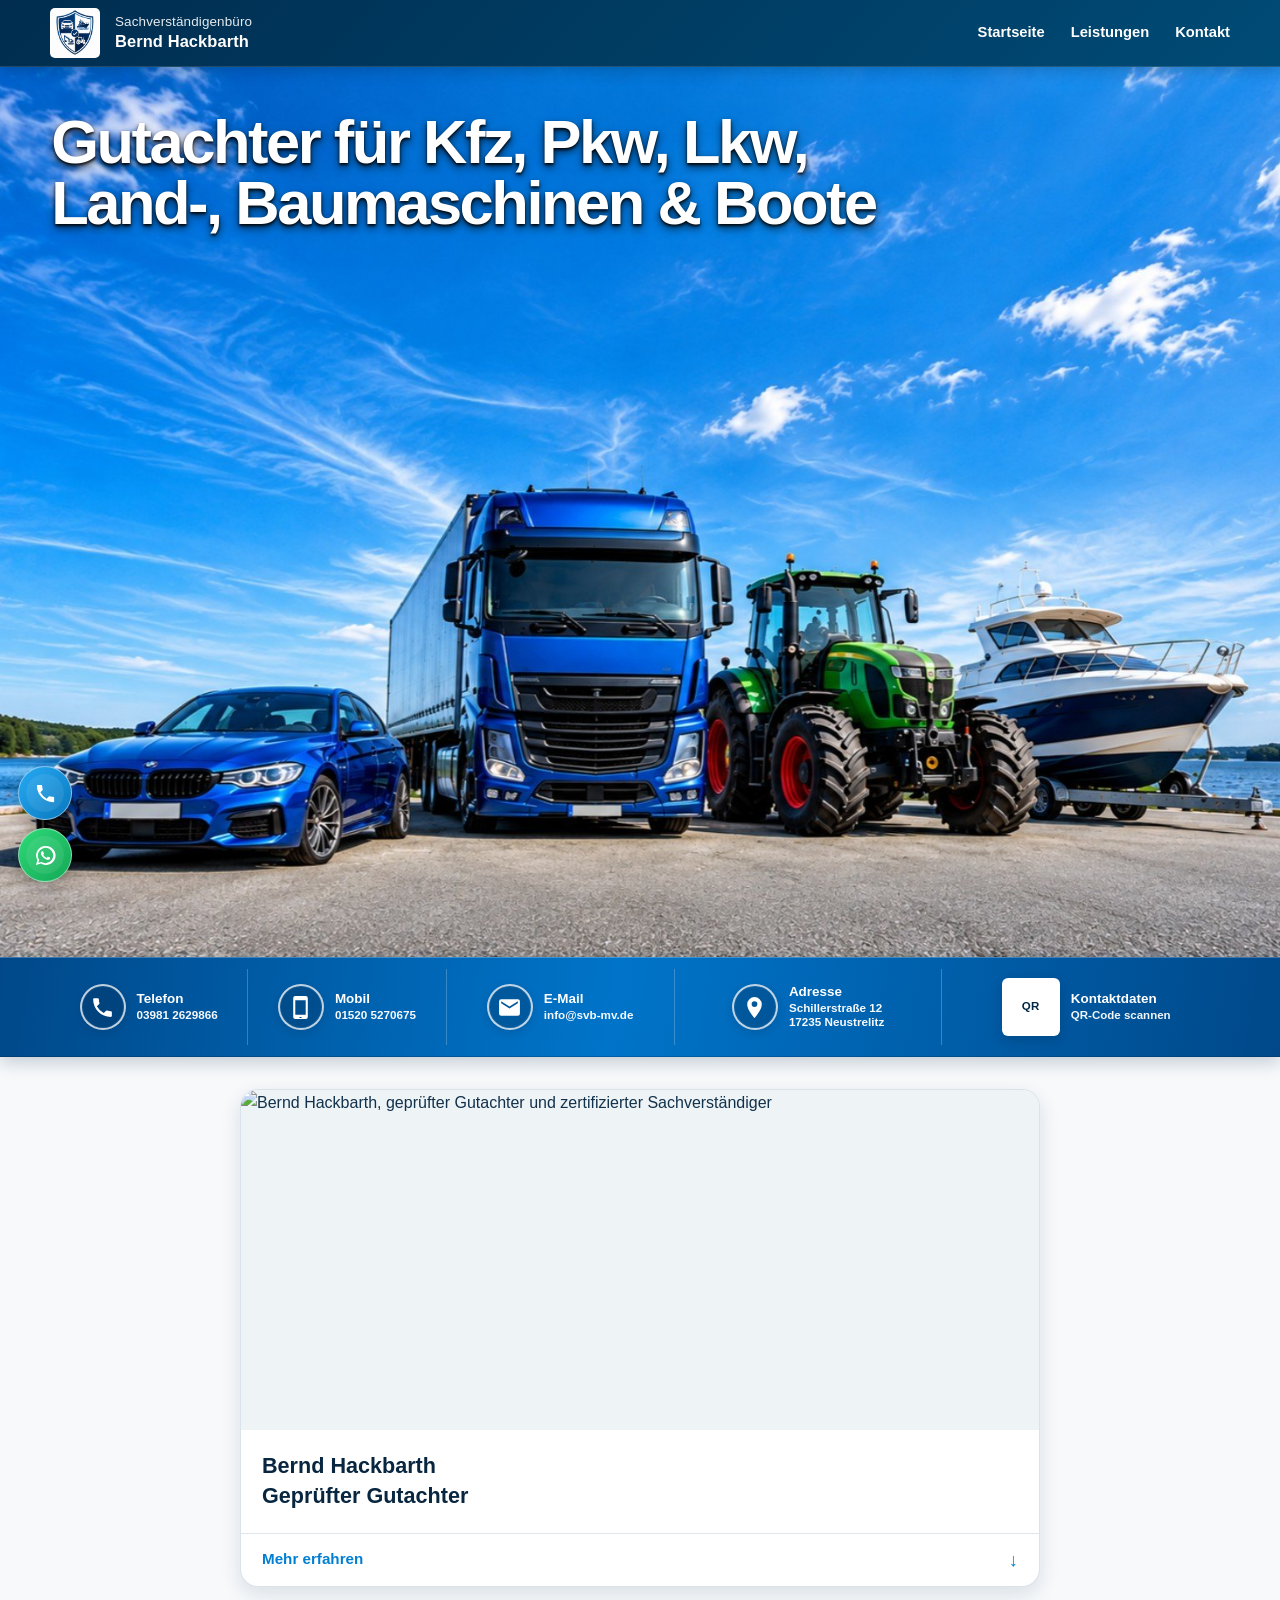
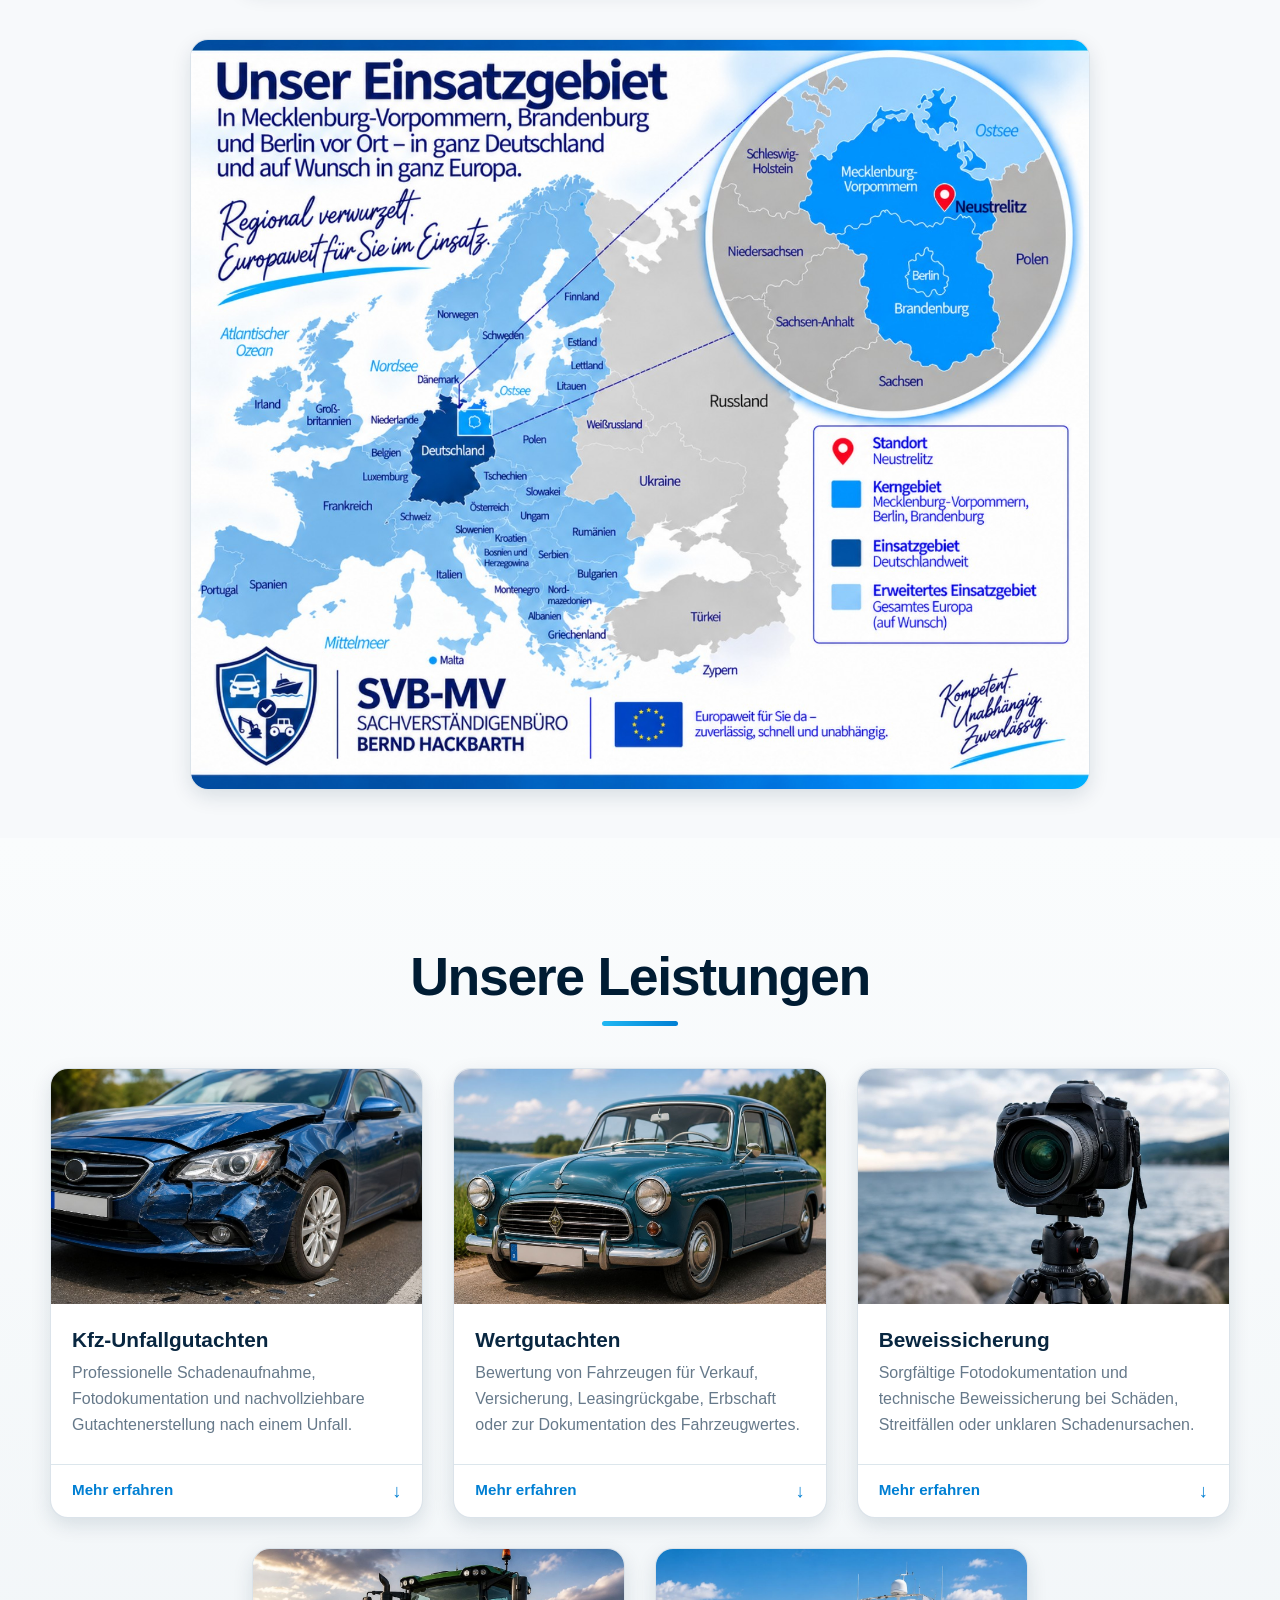
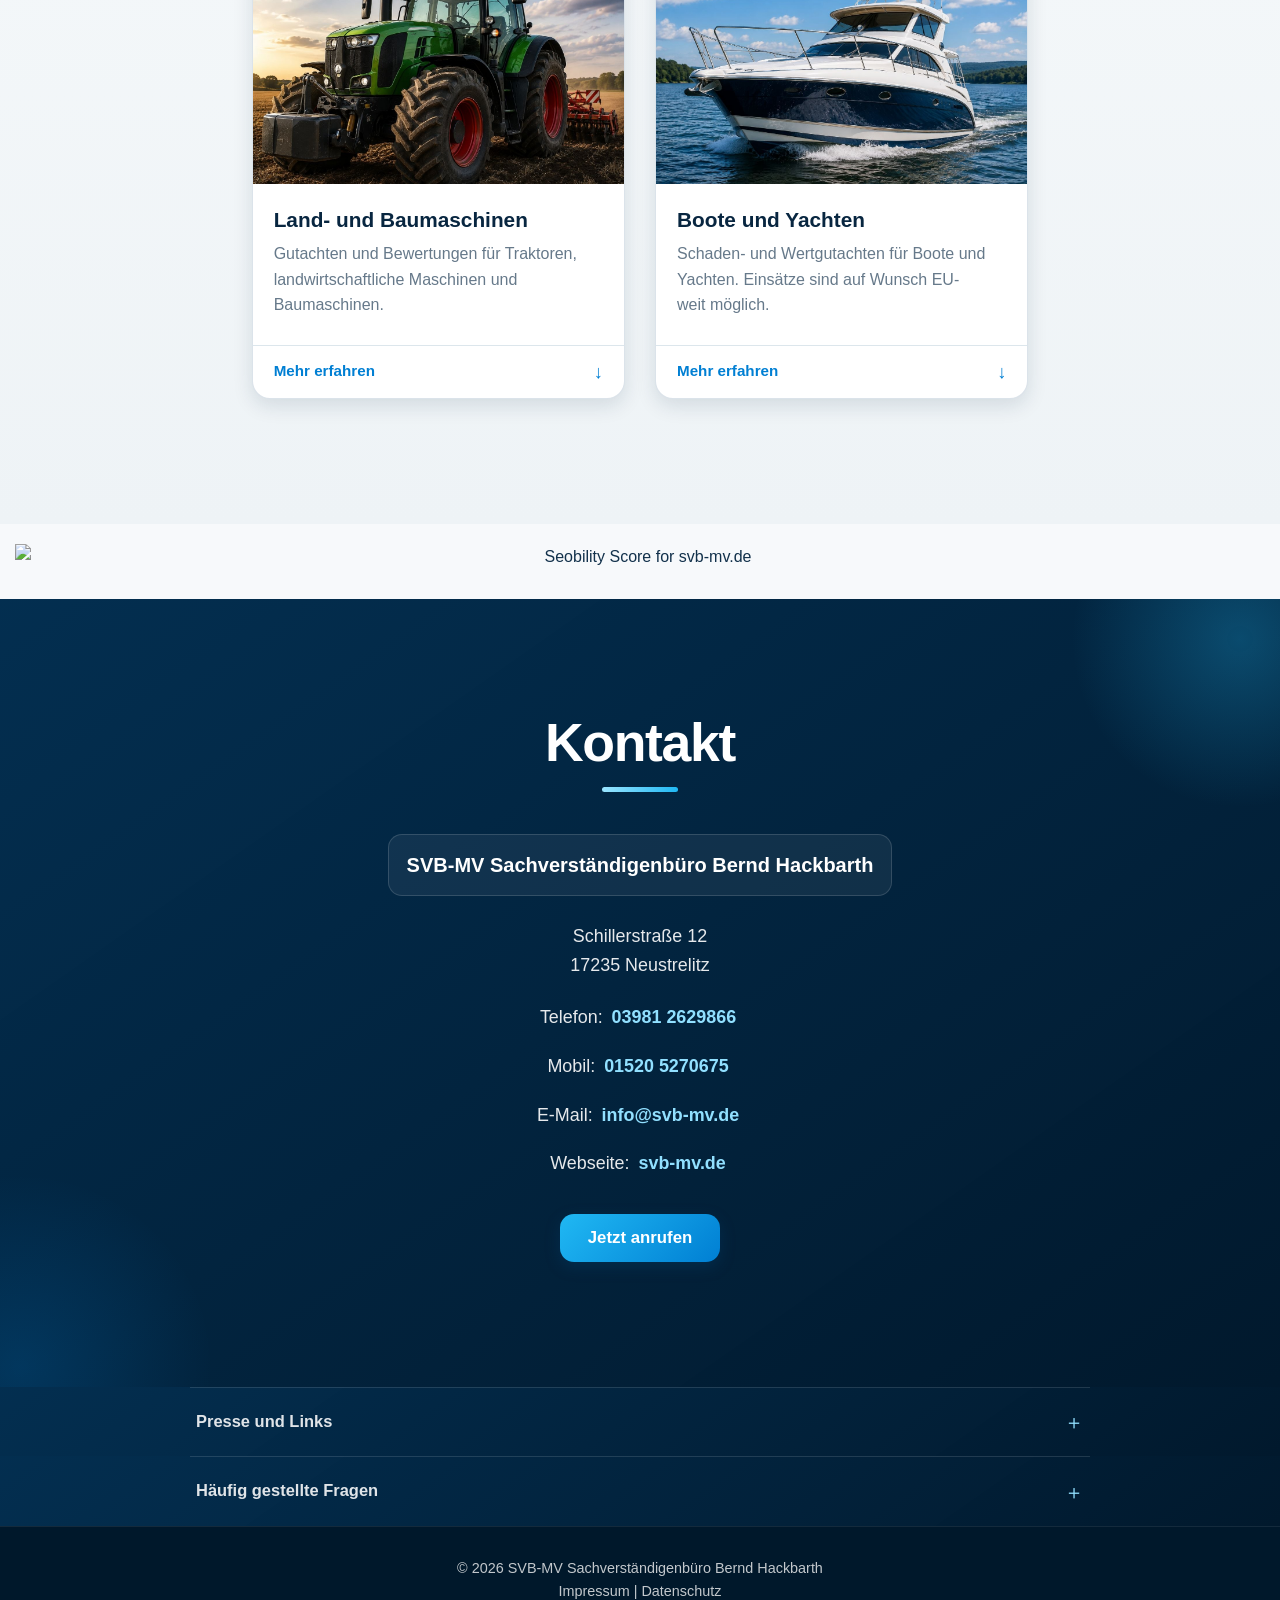
==== index.html @ bc4b82db "Add Seobility SEO Score section to index.html Added a section for Seobility SEO Score with a link an" ====
<!DOCTYPE html>
<html lang="de">
<head>
  <meta charset="UTF-8">

  <meta
    name="viewport"
    content="width=device-width, initial-scale=1.0"
  >

  <title>SVB-MV | Sachverständigenbüro Bernd Hackbarth</title>

  <meta
    name="description"
    content="Unabhängige Gutachten für Fahrzeuge, Land- und Baumaschinen sowie Boote und Yachten. SVB-MV Sachverständigenbüro Bernd Hackbarth in Neustrelitz."
  >

  <!-- Eindeutige Hauptadresse dieser Seite -->
  <link rel="canonical" href="https://svb-mv.de/">

  <!-- Open Graph / Social Media Vorschau -->
  <meta property="og:type" content="website">
  <meta property="og:locale" content="de_DE">
  <meta property="og:site_name" content="SVB-MV">
  <meta property="og:url" content="https://svb-mv.de/">
  <meta property="og:title" content="SVB-MV | Sachverständigenbüro Bernd Hackbarth">

  <meta
    property="og:description"
    content="Unabhängige Gutachten für Fahrzeuge, Land- und Baumaschinen sowie Boote und Yachten. SVB-MV Sachverständigenbüro Bernd Hackbarth in Neustrelitz."
  >

  <meta
    property="og:image"
    content="https://svb-mv.de/images/social-card.png"
  >

  <meta
    property="og:image:secure_url"
    content="https://svb-mv.de/images/social-card.png"
  >

  <meta property="og:image:type" content="image/png">
  <meta property="og:image:width" content="1200">
  <meta property="og:image:height" content="630">

  <meta
    property="og:image:alt"
    content="SVB-MV Sachverständigenbüro Bernd Hackbarth – Unfallgutachten, Wertgutachten und Beweissicherung"
  >

  <!-- X / Twitter Card -->
  <meta name="twitter:card" content="summary_large_image">

  <meta
    name="twitter:title"
    content="SVB-MV | Sachverständigenbüro Bernd Hackbarth"
  >

  <meta
    name="twitter:description"
    content="Unabhängige Gutachten für Fahrzeuge, Land- und Baumaschinen sowie Boote und Yachten."
  >

  <meta
    name="twitter:image"
    content="https://svb-mv.de/images/social-card.png"
  >

  <meta
    name="twitter:image:alt"
    content="SVB-MV Sachverständigenbüro Bernd Hackbarth – Unfallgutachten, Wertgutachten und Beweissicherung"
  >

  <!-- Favicons -->
  <link rel="icon" href="/favicons/favicon.ico" sizes="any">
  <link rel="icon" type="image/png" sizes="32x32" href="/favicons/favicon-32x32.png">
  <link rel="icon" type="image/png" sizes="16x16" href="/favicons/favicon-16x16.png">
  <link rel="apple-touch-icon" sizes="180x180" href="/favicons/apple-touch-icon.png">
  <link rel="manifest" href="/favicons/site.webmanifest">

  <meta name="theme-color" content="#00305f">

  <link rel="stylesheet" href="style.css">

  <!-- Strukturierte Daten / Schema.org JSON-LD -->
  <script type="application/ld+json">
  {
    "@context": "https://schema.org",
    "@type": "ProfessionalService",
    "@id": "https://svb-mv.de/#business",

    "name": "SVB-MV | Sachverständigenbüro Bernd Hackbarth",
    "alternateName": "SVB-MV",

    "description": "Unabhängiges Sachverständigenbüro für Fahrzeugschäden und Fahrzeugbewertungen sowie Gutachten für Land- und Baumaschinen, Boote und Yachten.",

    "url": "https://svb-mv.de/",

    "logo": {
      "@type": "ImageObject",
      "url": "https://svb-mv.de/images/logo.jpg"
    },

    "image": {
      "@type": "ImageObject",
      "url": "https://svb-mv.de/images/hero.jpg"
    },

    "founder": {
      "@type": "Person",
      "name": "Bernd Hackbarth"
    },

    "address": {
      "@type": "PostalAddress",
      "streetAddress": "Schillerstraße 12",
      "postalCode": "17235",
      "addressLocality": "Neustrelitz",
      "addressRegion": "Mecklenburg-Vorpommern",
      "addressCountry": "DE"
    },

    "telephone": "+4939812629866",

    "email": "info@svb-mv.de",

    "contactPoint": [
      {
        "@type": "ContactPoint",
        "telephone": "+4939812629866",
        "contactType": "customer service",
        "availableLanguage": [
          "de"
        ]
      },
      {
        "@type": "ContactPoint",
        "telephone": "+4915205270675",
        "contactType": "customer service",
        "availableLanguage": [
          "de"
        ]
      }
    ],

    "areaServed": [
      {
        "@type": "AdministrativeArea",
        "name": "Mecklenburg-Vorpommern"
      },
      {
        "@type": "AdministrativeArea",
        "name": "Brandenburg"
      },
      {
        "@type": "AdministrativeArea",
        "name": "Berlin"
      },
      {
        "@type": "Country",
        "name": "Deutschland"
      }
    ],

    "knowsAbout": [
      "Kfz-Unfallgutachten",
      "Schadengutachten",
      "Wertgutachten",
      "Fahrzeugbewertung",
      "Beweissicherung",
      "Landmaschinen",
      "Baumaschinen",
      "Bootsgutachten",
      "Yachtgutachten"
    ],

    "hasOfferCatalog": {
      "@type": "OfferCatalog",
      "name": "Sachverständigenleistungen",

      "itemListElement": [
        {
          "@type": "Offer",
          "itemOffered": {
            "@type": "Service",
            "name": "Kfz-Unfallgutachten",
            "description": "Professionelle Schadenaufnahme, Fotodokumentation und nachvollziehbare Gutachtenerstellung nach einem Unfall."
          }
        },
        {
          "@type": "Offer",
          "itemOffered": {
            "@type": "Service",
            "name": "Wertgutachten",
            "description": "Bewertung von Fahrzeugen für Verkauf, Versicherung, Leasingrückgabe, Erbschaft oder zur Dokumentation des Fahrzeugwertes."
          }
        },
        {
          "@type": "Offer",
          "itemOffered": {
            "@type": "Service",
            "name": "Beweissicherung",
            "description": "Sorgfältige Fotodokumentation und technische Beweissicherung bei Schäden, Streitfällen oder unklaren Schadenursachen."
          }
        },
        {
          "@type": "Offer",
          "itemOffered": {
            "@type": "Service",
            "name": "Land- und Baumaschinen",
            "description": "Gutachten und Bewertungen für Traktoren, landwirtschaftliche Maschinen und Baumaschinen."
          }
        },
        {
          "@type": "Offer",
          "itemOffered": {
            "@type": "Service",
            "name": "Boote und Yachten",
            "description": "Schaden- und Wertgutachten für Boote und Yachten. Einsätze sind auf Wunsch EU-weit möglich.",
            "areaServed": {
              "@type": "Place",
              "name": "Europäische Union"
            }
          }
        }
      ]
    }
  }
  </script>

</head>

<body>

  <header>

    <div class="logo">

      <a href="#startseite" aria-label="Zur Startseite">
        <img
          src="images/logo.jpg"
          alt="Logo SVB-MV Sachverständigenbüro Bernd Hackbarth"
        >
      </a>

      <a
        class="header-business-name"
        href="#startseite"
        aria-label="SVB-MV Sachverständigenbüro Bernd Hackbarth – zur Startseite"
      >
        <span>Sachverständigenbüro</span>
        <strong>Bernd Hackbarth</strong>
      </a>

    </div>

    <button
      class="menu-button"
      type="button"
      aria-label="Menü öffnen"
      aria-expanded="false"
    >
      <span></span>
      <span></span>
      <span></span>
    </button>

    <nav aria-label="Hauptnavigation">
      <a href="#startseite">Startseite</a>
      <a href="#leistungen">Leistungen</a>
      <a href="#kontakt">Kontakt</a>
    </nav>

  </header>


  <main>

    <!-- STARTSEITE -->
    <section class="hero" id="startseite">

      <img
        src="images/hero.jpg"
        alt="Auto, Lastkraftwagen, Traktor und Boot"
      >

      <div class="hero-text">

        <h1>
          Gutachter für Kfz, Pkw, Lkw,
          Land-, Baumaschinen &amp; Boote
        </h1>

      </div>

    </section>


    <!-- KONTAKTLEISTE UNTER DEM HERO -->
    <section
      class="hero-contact-bar"
      aria-label="Kontaktdaten SVB-MV"
    >

      <div class="hero-contact-inner">

        <!-- TELEFON -->
        <a
          class="hero-contact-item"
          href="tel:+4939812629866"
          aria-label="Telefon 03981 2629866"
        >

          <span
            class="hero-contact-icon"
            aria-hidden="true"
          >
            <svg
              viewBox="0 0 24 24"
              xmlns="http://www.w3.org/2000/svg"
            >
              <path
                d="M6.62 10.79a15.46 15.46 0 0 0 6.59 6.59l2.2-2.2a1 1 0 0 1 1.02-.24c1.12.37 2.33.57 3.57.57a1 1 0 0 1 1 1V20a1 1 0 0 1-1 1C10.61 21 3 13.39 3 4a1 1 0 0 1 1-1h3.5a1 1 0 0 1 1 1c0 1.25.2 2.45.57 3.57a1 1 0 0 1-.25 1.02l-2.2 2.2Z"
              />
            </svg>
          </span>

          <span class="hero-contact-text">
            <strong>Telefon</strong>
            <small>03981 2629866</small>
          </span>

        </a>


        <!-- MOBIL -->
        <a
          class="hero-contact-item"
          href="tel:+4915205270675"
          aria-label="Mobil 01520 5270675"
        >

          <span
            class="hero-contact-icon"
            aria-hidden="true"
          >
            <svg
              viewBox="0 0 24 24"
              xmlns="http://www.w3.org/2000/svg"
            >
              <path
                d="M17 1H7a2 2 0 0 0-2 2v18a2 2 0 0 0 2 2h10a2 2 0 0 0 2-2V3a2 2 0 0 0-2-2Zm0 18H7V5h10v14Zm-6 2h2v1h-2v-1Z"
              />
            </svg>
          </span>

          <span class="hero-contact-text">
            <strong>Mobil</strong>
            <small>01520 5270675</small>
          </span>

        </a>


        <!-- E-MAIL -->
        <a
          class="hero-contact-item"
          href="mailto:info@svb-mv.de"
          aria-label="E-Mail an info@svb-mv.de"
        >

          <span
            class="hero-contact-icon"
            aria-hidden="true"
          >
            <svg
              viewBox="0 0 24 24"
              xmlns="http://www.w3.org/2000/svg"
            >
              <path
                d="M20 4H4a2 2 0 0 0-2 2v12a2 2 0 0 0 2 2h16a2 2 0 0 0 2-2V6a2 2 0 0 0-2-2Zm0 4-8 5-8-5V6l8 5 8-5v2Z"
              />
            </svg>
          </span>

          <span class="hero-contact-text">
            <strong>E-Mail</strong>
            <small>info@svb-mv.de</small>
          </span>

        </a>


        <!-- ADRESSE -->
        <div class="hero-contact-item hero-contact-address">

          <span
            class="hero-contact-icon"
            aria-hidden="true"
          >
            <svg
              viewBox="0 0 24 24"
              xmlns="http://www.w3.org/2000/svg"
            >
              <path
                d="M12 2a7 7 0 0 0-7 7c0 5.25 7 13 7 13s7-7.75 7-13a7 7 0 0 0-7-7Zm0 9.5A2.5 2.5 0 1 1 12 6a2.5 2.5 0 0 1 0 5.5Z"
              />
            </svg>
          </span>

          <span class="hero-contact-text">
            <strong>Adresse</strong>
            <small>
              Schillerstraße 12<br>
              17235 Neustrelitz
            </small>
          </span>

        </div>


        <!-- QR-CODE-BEREICH -->
        <div
          class="hero-contact-qr"
          aria-label="Platz für Kontakt-QR-Code"
        >

          <div
            class="hero-contact-qr-placeholder"
            aria-hidden="true"
          >
            <span>QR</span>
          </div>

          <div class="hero-contact-qr-text">
            <strong>Kontaktdaten</strong>
            <small>QR-Code scannen</small>
          </div>

        </div>

      </div>

    </section>


    <!-- SACHVERSTÄNDIGER -->
    <section class="expert-intro" aria-label="Ihr Sachverständiger">

      <div class="expert-card">

        <div class="expert-photo">
          <img
            src="images/Bernd.jpg"
            alt="Bernd Hackbarth, geprüfter Gutachter und zertifizierter Sachverständiger"
            loading="lazy"
          >
        </div>

        <div class="expert-text">

          <h2>Bernd Hackbarth</h2>

          <h3>Geprüfter Gutachter</h3>

          <details class="expert-details">

            <summary>
              <span class="expert-more-text">Mehr erfahren</span>
              <span class="expert-less-text">Weniger anzeigen</span>
            </summary>

            <div class="expert-more">

              <h4>
                Praxiswissen aus jahrzehntelanger Erfahrung
              </h4>

              <p>
                Meine fachliche Grundlage stammt aus langjähriger praktischer
                Arbeit im Fahrzeug- und Karosseriebereich. Dadurch kenne ich
                Schäden nicht nur aus der Theorie, sondern auch aus der
                tatsächlichen Instandsetzung und technischen Beurteilung.
              </p>

              <p>
                Heute verbinde ich diese Erfahrung mit meiner Qualifikation
                als geprüfter Gutachter und zertifizierter Sachverständiger.
                Als unabhängiger Gutachter erstelle ich Schaden-, Wert- und
                Beweissicherungsgutachten für Kfz und Pkw, Lkw und weitere
                Nutzfahrzeuge, Landmaschinen, Baumaschinen sowie Boote und Yachten.
              </p>

              <p>
                <strong>Mein Anspruch:</strong> Schäden und Fahrzeugwerte
                fachlich nachvollziehbar, unabhängig und praxisnah zu
                beurteilen.
              </p>

            </div>

          </details>

        </div>

      </div>

    </section>


    <!-- EINSATZGEBIET -->
    <section
      class="service-area-section"
      aria-label="Einsatzgebiet von SVB-MV"
    >

      <button
        class="service-area-image-button"
        type="button"
        aria-label="Einsatzgebiet vergrößert anzeigen"
      >
        <img
          src="images/Einsatzgebiet.png"
          alt="Einsatzgebiet des SVB-MV Sachverständigenbüros mit Standort Neustrelitz, Kerngebiet Mecklenburg-Vorpommern, Brandenburg und Berlin sowie deutschlandweiten und europaweiten Einsätzen"
          loading="lazy"
        >
      </button>

    </section>


    <!-- LEISTUNGEN -->
    <section id="leistungen">

      <h2>Unsere Leistungen</h2>

      <div class="cards">

        <!-- KFZ-UNFALLGUTACHTEN -->
        <article class="card">

          <img
            src="images/unfall.jpg"
            alt="Beschädigtes Fahrzeug nach einem Unfall"
            loading="lazy"
          >

          <h3>Kfz-Unfallgutachten</h3>

          <p>
            Professionelle Schadenaufnahme, Fotodokumentation
            und nachvollziehbare Gutachtenerstellung nach einem Unfall.
          </p>

          <details class="card-details">

            <summary>
              <span class="more-text">Mehr erfahren</span>
              <span class="less-text">Weniger anzeigen</span>
            </summary>

            <div class="card-more">
              <p>
                Nach einem Verkehrsunfall dokumentieren wir Fahrzeugschäden
                fachgerecht und nachvollziehbar. Das Gutachten schafft eine
                unabhängige Grundlage für die weitere Schadenregulierung und
                hält Schadenumfang und Fahrzeugzustand fest.
              </p>

              <p>
                Als Sachverständigenbüro in Neustrelitz sind wir für Kunden
                in Mecklenburg-Vorpommern, Brandenburg und Berlin tätig.
                Eine Besichtigung kann nach Absprache auch direkt am Standort
                des beschädigten Fahrzeugs erfolgen.
              </p>
            </div>

          </details>

        </article>


        <!-- WERTGUTACHTEN -->
        <article class="card">

          <img
            src="images/oldtimer.jpg"
            alt="Klassischer Oldtimer für ein Wertgutachten"
            loading="lazy"
          >

          <h3>Wertgutachten</h3>

          <p>
            Bewertung von Fahrzeugen für Verkauf, Versicherung,
            Leasingrückgabe, Erbschaft oder zur Dokumentation
            des Fahrzeugwertes.
          </p>

          <details class="card-details">

            <summary>
              <span class="more-text">Mehr erfahren</span>
              <span class="less-text">Weniger anzeigen</span>
            </summary>

            <div class="card-more">
              <p>
                Ein Wertgutachten dokumentiert den aktuellen Zustand und Wert
                eines Fahrzeugs. Das kann beispielsweise beim Kauf oder Verkauf,
                für Versicherungen, bei Leasingrückgaben oder zur Dokumentation
                besonderer Fahrzeuge sinnvoll sein.
              </p>

              <p>
                Neben Pkw können auch Oldtimer, Motorräder, Nutzfahrzeuge und
                weitere Fahrzeuge bewertet werden. Die Bewertung erfolgt
                unabhängig und auf Grundlage der vorhandenen Fahrzeugdaten
                und des festgestellten Zustands.
              </p>
            </div>

          </details>

        </article>


        <!-- BEWEISSICHERUNG -->
        <article class="card">

          <img
            src="images/kamera.jpg"
            alt="Kamera zur Beweissicherung und Schadendokumentation"
            loading="lazy"
          >

          <h3>Beweissicherung</h3>

          <p>
            Sorgfältige Fotodokumentation und technische Beweissicherung
            bei Schäden, Streitfällen oder unklaren Schadenursachen.
          </p>

          <details class="card-details">

            <summary>
              <span class="more-text">Mehr erfahren</span>
              <span class="less-text">Weniger anzeigen</span>
            </summary>

            <div class="card-more">
              <p>
                Bei unklaren Schäden oder möglichen späteren Streitigkeiten
                ist eine frühzeitige Beweissicherung sinnvoll. Schäden und
                Fahrzeugzustand werden fotografisch und technisch dokumentiert,
                bevor Reparaturen oder andere Veränderungen vorgenommen werden.
              </p>

              <p>
                Dadurch bleibt der festgestellte Zustand nachvollziehbar
                dokumentiert. Die Beweissicherung ist sowohl bei
                Fahrzeugschäden als auch bei Schäden an Maschinen und
                anderen technischen Objekten möglich.
              </p>
            </div>

          </details>

        </article>


        <!-- LAND- UND BAUMASCHINEN -->
        <article class="card">

          <img
            src="images/trecker.jpg"
            alt="Traktor und landwirtschaftliche Maschine"
            loading="lazy"
          >

          <h3>Land- und Baumaschinen</h3>

          <p>
            Gutachten und Bewertungen für Traktoren,
            landwirtschaftliche Maschinen und Baumaschinen.
          </p>

          <details class="card-details">

            <summary>
              <span class="more-text">Mehr erfahren</span>
              <span class="less-text">Weniger anzeigen</span>
            </summary>

            <div class="card-more">
              <p>
                Auch Landmaschinen und Baumaschinen benötigen bei Schäden
                oder Bewertungen besondere Fachkenntnisse. Wir begutachten
                unter anderem Traktoren, landwirtschaftliche Maschinen,
                Bagger und weitere Bau- und Arbeitsmaschinen.
              </p>

              <p>
                Dabei können je nach Auftrag Schäden dokumentiert oder Werte
                ermittelt werden. Einsätze führen wir insbesondere in
                Mecklenburg-Vorpommern, Brandenburg und Berlin durch und
                stimmen den Besichtigungsort individuell mit dem
                Auftraggeber ab.
              </p>
            </div>

          </details>

        </article>


        <!-- BOOTE UND YACHTEN -->
        <article class="card">

          <img
            src="images/boot.jpg"
            alt="Motorboot auf dem Wasser"
            loading="lazy"
          >

          <h3>Boote und Yachten</h3>

          <p>
            Schaden- und Wertgutachten für Boote und Yachten.
            Einsätze sind auf Wunsch EU-weit möglich.
          </p>

          <details class="card-details">

            <summary>
              <span class="more-text">Mehr erfahren</span>
              <span class="less-text">Weniger anzeigen</span>
            </summary>

            <div class="card-more">
              <p>
                SVB-MV erstellt Schadengutachten und Wertgutachten für Boote
                und Yachten. Je nach Auftrag werden Zustand, vorhandene Schäden
                sowie relevante Ausrüstung und technische Komponenten
                dokumentiert und bewertet.
              </p>

              <p>
                Besichtigungen können am Liegeplatz, in einer Werft oder an
                einem anderen geeigneten Standort erfolgen. Für Boote und
                Yachten sind nach vorheriger Absprache auch Einsätze innerhalb
                der Europäischen Union möglich.
              </p>
            </div>

          </details>

        </article>

      </div>

    </section>


    <!-- SEOBILITY SEO-SCORE -->
    <section
      aria-label="Seobility SEO Score"
      style="text-align: center; padding: 20px 15px 30px;"
    >
      <a
        href="https://www.seobility.net/en/seocheck/check?url=https%3A%2F%2Fsvb-mv.de%2F"
        target="_blank"
        rel="noopener noreferrer"
        aria-label="Seobility SEO Score für svb-mv.de"
      >
        <img
          src="https://app.seobility.net/widget/widget.png?url=https%3A%2F%2Fsvb-mv.de%2F"
          alt="Seobility Score for svb-mv.de"
          loading="lazy"
          style="max-width: 100%; height: auto;"
        >
      </a>
    </section>


    <!-- KONTAKT -->
    <section id="kontakt">

      <h2>Kontakt</h2>

      <p>
        <strong>
          SVB-MV Sachverständigenbüro Bernd Hackbarth
        </strong>
      </p>

      <address>
        Schillerstraße 12<br>
        17235 Neustrelitz
      </address>

      <p>
        Telefon:
        <a href="tel:+4939812629866">
          03981 2629866
        </a>
      </p>

      <p>
        Mobil:
        <a href="tel:+4915205270675">
          01520 5270675
        </a>
      </p>

      <p>
        E-Mail:
        <a href="mailto:info@svb-mv.de">
          info@svb-mv.de
        </a>
      </p>

      <p>
        Webseite:
        <a href="https://svb-mv.de">
          svb-mv.de
        </a>
      </p>

      <a
        class="button"
        href="tel:+4939812629866"
      >
        Jetzt anrufen
      </a>

    </section>


    <!-- PRESSE UND LINKS -->
    <section
      class="press-section"
      aria-label="Presse und Links"
    >

      <details class="press-main">

        <summary class="press-main-summary">
          <span>Presse und Links</span>
        </summary>

        <div class="press-list">

          <article class="press-item">

            <div class="press-source">
              Strelitzius Blog · 2. September 2026
            </div>

            <h3>
              Zum Glück niemand verletzt: Unfall mit Totalschaden direkt vor
              Kfz-Sachverständigenbüro in Neustrelitz
            </h3>

            <p>
              Bericht über einen Verkehrsunfall unmittelbar vor dem
              Sachverständigenbüro Bernd Hackbarth in der Schillerstraße
              in Neustrelitz.
            </p>

            <a
              class="press-link"
              href="https://strelitzius.com/2026/09/02/zum-glueck-niemand-verletzt-unfall-mit-totalschaden-direkt-vor-kfz-sachverstaendigenbuero-in-neustrelitz/#more-20951239"
              target="_blank"
              rel="noopener noreferrer"
            >
              Artikel bei Strelitzius lesen →
            </a>

          </article>

        </div>

      </details>

    </section>


    <!-- HÄUFIG GESTELLTE FRAGEN -->
    <section
      class="faq-section"
      aria-label="Häufig gestellte Fragen"
    >

      <details class="faq-main">

        <summary class="faq-main-summary">
          <span>Häufig gestellte Fragen</span>
        </summary>

        <div class="faq-list">

          <details class="faq-item">
            <summary>
              Wo finde ich einen Kfz-Sachverständigen in Neustrelitz?
            </summary>

            <div class="faq-answer">
              <p>
                SVB-MV | Sachverständigenbüro Bernd Hackbarth ist Ihr
                Ansprechpartner für unabhängige Kfz-Gutachten in Neustrelitz
                und Umgebung. Zum Leistungsspektrum gehören unter anderem
                Unfallgutachten, Schadengutachten, Wertgutachten,
                Fahrzeugbewertungen und Beweissicherungen. Je nach Auftrag
                kann die Besichtigung auch direkt am Standort des Fahrzeugs
                erfolgen.
              </p>
            </div>
          </details>


          <details class="faq-item">
            <summary>
              Wann brauche ich nach einem Autounfall ein Unfallgutachten?
            </summary>

            <div class="faq-answer">
              <p>
                Nach einem Autounfall dient ein Unfallgutachten dazu, den
                entstandenen Fahrzeugschaden fachgerecht und nachvollziehbar
                zu dokumentieren. Dabei werden unter anderem der Zustand des
                Fahrzeugs und der festgestellte Schaden aufgenommen und
                fotografisch dokumentiert. Das Gutachten schafft damit eine
                unabhängige Grundlage für die weitere Schadenregulierung.
              </p>
            </div>
          </details>


          <details class="faq-item">
            <summary>
              Was macht ein unabhängiger Kfz-Gutachter nach einem Unfall?
            </summary>

            <div class="faq-answer">
              <p>
                Ein unabhängiger Kfz-Gutachter untersucht und dokumentiert
                den Schaden am Fahrzeug. Dazu gehören die Besichtigung des
                beschädigten Fahrzeugs, die Fotodokumentation und die
                technische Beurteilung des Schadens. Anschließend werden
                die relevanten Feststellungen nachvollziehbar in einem
                Gutachten zusammengefasst.
              </p>
            </div>
          </details>


          <details class="faq-item">
            <summary>
              Was ist der Unterschied zwischen Unfallgutachten, Schadengutachten und Wertgutachten?
            </summary>

            <div class="faq-answer">
              <p>
                Ein Unfallgutachten beziehungsweise Schadengutachten befasst
                sich mit einem eingetretenen Schaden und dessen Dokumentation
                und Bewertung. Ein Wertgutachten hat dagegen die Ermittlung
                und Dokumentation des Fahrzeugwertes zum Ziel. Eine
                Fahrzeugbewertung kann beispielsweise bei Kauf, Verkauf,
                Versicherung, Leasingrückgabe oder zur Dokumentation des
                vorhandenen Fahrzeugwertes sinnvoll sein.
              </p>
            </div>
          </details>


          <details class="faq-item">
            <summary>
              Kommt der Kfz-Sachverständige auch direkt zum beschädigten Fahrzeug?
            </summary>

            <div class="faq-answer">
              <p>
                Ja. Nach vorheriger Absprache kann eine Fahrzeugbesichtigung
                auch direkt am Standort des beschädigten Fahrzeugs stattfinden.
                Das kann beispielsweise sinnvoll sein, wenn ein Fahrzeug nach
                einem Autounfall nicht mehr ohne Weiteres bewegt werden kann.
                Besichtigungsort und Termin werden individuell mit dem
                Auftraggeber abgestimmt.
              </p>
            </div>
          </details>


          <details class="faq-item">
            <summary>
              In welchen Regionen erstellt SVB-MV Kfz-Gutachten?
            </summary>

            <div class="faq-answer">
              <p>
                Der Standort von SVB-MV befindet sich in Neustrelitz in
                Mecklenburg-Vorpommern. Gutachten und Fahrzeugbesichtigungen
                werden insbesondere in Mecklenburg-Vorpommern sowie nach
                Absprache auch in Brandenburg und Berlin durchgeführt. Der
                konkrete Einsatzort kann abhängig vom jeweiligen Auftrag
                individuell vereinbart werden.
              </p>
            </div>
          </details>


          <details class="faq-item">
            <summary>
              Erstellt SVB-MV Gutachten in Mecklenburg-Vorpommern, Brandenburg und Berlin?
            </summary>

            <div class="faq-answer">
              <p>
                Ja. SVB-MV ist nicht ausschließlich in Neustrelitz tätig.
                Aufträge können auch in anderen Teilen Mecklenburg-Vorpommerns
                sowie in Brandenburg und Berlin übernommen werden. Gerade bei
                nicht fahrbereiten Fahrzeugen, Landmaschinen oder Baumaschinen
                kann eine Besichtigung am jeweiligen Standort sinnvoll sein.
              </p>
            </div>
          </details>


          <details class="faq-item">
            <summary>
              Wann ist ein Wertgutachten oder eine Fahrzeugbewertung sinnvoll?
            </summary>

            <div class="faq-answer">
              <p>
                Ein Wertgutachten dokumentiert den Zustand und den ermittelten
                Wert eines Fahrzeugs. Eine solche Fahrzeugbewertung kann
                beispielsweise beim Kauf oder Verkauf, für eine Versicherung,
                bei einer Leasingrückgabe, im Zusammenhang mit einer Erbschaft
                oder zur allgemeinen Dokumentation des Fahrzeugwertes sinnvoll
                sein.
              </p>
            </div>
          </details>


          <details class="faq-item">
            <summary>
              Kann ich auch einen Oldtimer, ein Motorrad oder ein Nutzfahrzeug bewerten lassen?
            </summary>

            <div class="faq-answer">
              <p>
                SVB-MV ist nicht ausschließlich auf klassische Pkw ausgerichtet.
                Je nach Auftrag können auch Oldtimer, Motorräder, Nutzfahrzeuge
                und weitere Fahrzeuge bewertet beziehungsweise begutachtet
                werden. Entscheidend für die Bewertung sind unter anderem die
                vorhandenen Fahrzeugdaten und der bei der Besichtigung
                festgestellte Zustand.
              </p>
            </div>
          </details>


          <details class="faq-item">
            <summary>
              Was bedeutet Beweissicherung bei einem Fahrzeugschaden?
            </summary>

            <div class="faq-answer">
              <p>
                Bei einer Beweissicherung wird der vorhandene Zustand möglichst
                nachvollziehbar dokumentiert, bevor beispielsweise eine
                Reparatur oder eine andere Veränderung erfolgt. Dazu können
                eine fotografische Schadendokumentation und technische
                Feststellungen gehören. Eine frühzeitige Beweissicherung kann
                besonders bei unklaren Schadenursachen oder möglichen späteren
                Streitigkeiten sinnvoll sein.
              </p>
            </div>
          </details>


          <details class="faq-item">
            <summary>
              Werden auch Traktoren und Landmaschinen begutachtet?
            </summary>

            <div class="faq-answer">
              <p>
                Ja. Zum Tätigkeitsbereich von SVB-MV gehören neben
                Kraftfahrzeugen auch Traktoren und andere landwirtschaftliche
                Maschinen. Je nach Auftrag können Schäden dokumentiert oder
                Bewertungen vorgenommen werden. Gerade bei großen oder nicht
                ohne Weiteres transportierbaren Landmaschinen wird der
                geeignete Besichtigungsort individuell abgestimmt.
              </p>
            </div>
          </details>


          <details class="faq-item">
            <summary>
              Erstellt SVB-MV Schadengutachten für Baumaschinen und Arbeitsmaschinen?
            </summary>

            <div class="faq-answer">
              <p>
                Ja. Auch Baumaschinen und Arbeitsmaschinen gehören zum
                Leistungsspektrum. Bei einem Schaden können Zustand und
                Schadenumfang dokumentiert und technisch beurteilt werden.
                Einsätze für Land- und Baumaschinen sind insbesondere in
                Mecklenburg-Vorpommern, Brandenburg und Berlin möglich.
              </p>
            </div>
          </details>


          <details class="faq-item">
            <summary>
              Werden auch Wohnmobile, Wohnwagen und Anhänger begutachtet?
            </summary>

            <div class="faq-answer">
              <p>
                Auch Wohnmobile, Wohnwagen und Anhänger können Gegenstand einer
                Begutachtung oder Bewertung sein. Dabei kann es beispielsweise
                um einen Unfallschaden, einen anderen Fahrzeugschaden oder die
                Ermittlung und Dokumentation des Wertes gehen.
                Sonderausstattungen und individuelle Umbauten können je nach
                Auftrag bei der Begutachtung berücksichtigt werden.
              </p>
            </div>
          </details>


          <details class="faq-item">
            <summary>
              Erstellt SVB-MV Wert- und Schadengutachten für Boote und Yachten?
            </summary>

            <div class="faq-answer">
              <p>
                Ja. SVB-MV erstellt auch Schaden- und Wertgutachten für Boote
                und Yachten. Je nach Auftrag werden der vorhandene Zustand,
                Schäden sowie relevante Ausrüstung und technische Komponenten
                dokumentiert und bewertet. Der Besichtigungsort wird
                entsprechend dem jeweiligen Auftrag vereinbart.
              </p>
            </div>
          </details>


          <details class="faq-item">
            <summary>
              Sind Gutachten für Boote und Yachten auch außerhalb Mecklenburg-Vorpommerns möglich?
            </summary>

            <div class="faq-answer">
              <p>
                Ja. Bei Booten und Yachten ist der Tätigkeitsbereich nicht auf
                Neustrelitz oder Mecklenburg-Vorpommern beschränkt. Nach
                vorheriger Absprache sind für entsprechende Aufträge auch
                Einsätze innerhalb der Europäischen Union möglich. Umfang,
                Besichtigungsort und weitere Einzelheiten werden vorab
                individuell abgestimmt.
              </p>
            </div>
          </details>

        </div>

      </details>

    </section>

  </main>


  <!-- FOOTER -->
  <footer>

    <p>
      © <span id="current-year"></span>
      SVB-MV Sachverständigenbüro Bernd Hackbarth
    </p>

    <p class="legal-links">

      <a href="impressum.html">
        Impressum
      </a>

      <span aria-hidden="true">
        |
      </span>

      <a href="datenschutz.html">
        Datenschutz
      </a>

    </p>

  </footer>


  <!-- EINSATZGEBIET – GROSSANSICHT -->
  <div
    class="image-lightbox"
    id="service-area-lightbox"
    role="dialog"
    aria-modal="true"
    aria-label="Einsatzgebiet vergrößert"
    aria-hidden="true"
  >

    <button
      class="image-lightbox-close"
      type="button"
      aria-label="Großansicht schließen"
    >
      ×
    </button>

    <img
      src="images/Einsatzgebiet.png"
      alt="Einsatzgebiet des SVB-MV Sachverständigenbüros"
    >

  </div>


  <!-- SCHWEBENDE SCHNELLKONTAKT-BUTTONS -->
  <div
    class="contact-buttons"
    aria-label="Schnellkontakt"
  >

    <!-- TELEFON -->
    <a
      class="quick-contact phone-contact"
      href="tel:+4939812629866"
      aria-label="Telefonisch unter 03981 2629866 anrufen"
    >

      <span
        class="contact-icon"
        aria-hidden="true"
      >

        <svg
          viewBox="0 0 24 24"
          xmlns="http://www.w3.org/2000/svg"
        >
          <path
            d="M6.62 10.79a15.46 15.46 0 0 0 6.59 6.59l2.2-2.2a1 1 0 0 1 1.02-.24c1.12.37 2.33.57 3.57.57a1 1 0 0 1 1 1V20a1 1 0 0 1-1 1C10.61 21 3 13.39 3 4a1 1 0 0 1 1-1h3.5a1 1 0 0 1 1 1c0 1.25.2 2.45.57 3.57a1 1 0 0 1-.25 1.02l-2.2 2.2Z"
          />
        </svg>

      </span>

      <span class="contact-label">
        <strong>Jetzt anrufen</strong>
        <small>03981 2629866</small>
      </span>

    </a>


    <!-- WHATSAPP -->
    <a
      class="quick-contact whatsapp-contact"
      href="https://wa.me/4915205270675?text=Hallo%20Herr%20Hackbarth%2C%20ich%20interessiere%20mich%20f%C3%BCr%20ein%20Gutachten."
      target="_blank"
      rel="noopener noreferrer"
      aria-label="WhatsApp-Nachricht an 01520 5270675 senden"
    >

      <span
        class="contact-icon"
        aria-hidden="true"
      >

        <svg
          viewBox="0 0 24 24"
          xmlns="http://www.w3.org/2000/svg"
        >
          <path
            d="M12.04 2a9.84 9.84 0 0 0-8.45 14.88L2 22l5.25-1.54A9.99 9.99 0 1 0 12.04 2Zm0 17.98a8.06 8.06 0 0 1-4.1-1.12l-.29-.17-3.12.91.93-3.04-.19-.31a7.98 7.98 0 1 1 6.77 3.73Zm4.42-5.98c-.24-.12-1.43-.71-1.65-.79-.22-.08-.38-.12-.54.12-.16.24-.62.79-.76.95-.14.16-.28.18-.52.06-.24-.12-1.02-.38-1.94-1.2a7.25 7.25 0 0 1-1.34-1.67c-.14-.24-.01-.37.11-.49.11-.11.24-.28.36-.42.12-.14.16-.24.24-.4.08-.16.04-.3-.02-.42-.06-.12-.54-1.3-.74-1.78-.19-.47-.39-.4-.54-.41h-.46a.88.88 0 0 0-.64.3c-.22.24-.84.82-.84 2 0 1.18.86 2.32.98 2.48.12.16 1.69 2.58 4.09 3.62.57.25 1.02.39 1.37.5.58.18 1.1.16 1.51.1.46-.07 1.43-.58 1.63-1.15.2-.57.2-1.06.14-1.16-.06-.1-.22-.16-.46-.28Z"
          />
        </svg>

      </span>

      <span class="contact-label">
        <strong>WhatsApp</strong>
        <small>01520 5270675</small>
      </span>

    </a>

  </div>


  <script src="script.js"></script>

</body>
</html>
---- style.css ----
/* =========================================================
   SVB-MV – SACHVERSTÄNDIGENBÜRO BERND HACKBARTH
   KOMPLETTE STYLE.CSS
========================================================= */

:root {
  --navy-950: #001c33;
  --navy-900: #002846;
  --navy-800: #003b68;
  --navy-700: #075485;

  --blue-600: #007fd3;
  --blue-500: #0b98e8;
  --cyan-400: #20b8f3;

  --white: #ffffff;
  --gray-50: #f7f9fb;
  --gray-100: #eef3f6;
  --gray-200: #dce6ec;
  --gray-500: #66798a;

  --text: #12314b;
  --text-dark: #082640;
  --green: #1fa85b;

  --border: rgba(0, 59, 104, 0.14);

  --shadow-small:
    0 7px 20px rgba(0, 38, 68, 0.12);

  --shadow-medium:
    0 16px 38px rgba(0, 38, 68, 0.18);

  --radius-small: 10px;
  --radius-medium: 18px;

  --content-width: 1180px;
  --header-height: 58px;
}


/* =========================================================
   RESET
========================================================= */

* {
  box-sizing: border-box;
  margin: 0;
  padding: 0;
}

html {
  scroll-behavior: smooth;
  scroll-padding-top: var(--header-height);
}

body {
  min-width: 320px;
  overflow-x: hidden;

  background: var(--gray-50);
  color: var(--text);

  font-family: Arial, Helvetica, sans-serif;
  font-size: 16px;
  line-height: 1.6;

  animation: page-fade-in 0.35s ease both;
}

body,
button,
input,
textarea,
select {
  font-family: Arial, Helvetica, sans-serif;
}

img {
  display: block;
  width: 100%;
  max-width: 100%;
}

a {
  color: inherit;
  text-decoration: none;
}

button {
  font: inherit;
}

address {
  font-style: normal;
}

main {
  display: block;
}

section {
  position: relative;
}

p {
  text-wrap: pretty;
}

h1,
h2,
h3,
h4 {
  text-wrap: balance;
}

::selection {
  background: var(--cyan-400);
  color: var(--white);
}

a:focus-visible,
button:focus-visible,
summary:focus-visible {
  outline: 3px solid var(--cyan-400);
  outline-offset: 4px;
}


/* =========================================================
   HEADER
========================================================= */

header {
  position: sticky;
  top: 0;
  z-index: 1000;

  min-height: var(--header-height);
  padding: 7px 18px;

  display: flex;
  align-items: center;
  justify-content: space-between;
  gap: 18px;

  background:
    linear-gradient(
      135deg,
      #002d4f,
      #004b76
    );

  border-bottom: 1px solid rgba(255, 255, 255, 0.13);

  box-shadow:
    0 4px 14px rgba(0, 0, 0, 0.18);
}


/* =========================================================
   LOGO + FIRMENNAME
========================================================= */

.logo {
  position: relative;
  z-index: 1002;

  min-width: 0;

  display: flex;
  align-items: center;
  gap: 12px;

  flex-shrink: 1;
}

.logo > a:first-child {
  display: inline-flex;
  align-items: center;
  flex-shrink: 0;
}

.logo img {
  width: 46px;
  height: 46px;

  object-fit: contain;
  object-position: center;

  border-radius: 5px;
}

.header-business-name {
  min-width: 0;

  display: flex;
  flex-direction: column;
  align-items: flex-start;
  justify-content: center;

  color: var(--white);

  line-height: 1.08;

  white-space: nowrap;
}

.header-business-name span {
  display: block;

  color: rgba(255, 255, 255, 0.9);

  font-size: 0.76rem;
  line-height: 1.1;
  font-weight: 500;

  letter-spacing: 0.01em;
}

.header-business-name strong {
  display: block;

  margin-top: 3px;

  color: var(--white);

  font-size: 0.93rem;
  line-height: 1.08;
  font-weight: 800;

  letter-spacing: 0.005em;
}


/* =========================================================
   HAMBURGER
========================================================= */

.menu-button {
  position: relative;
  z-index: 1002;

  width: 45px;
  height: 42px;
  padding: 9px;

  flex: 0 0 45px;

  display: flex;
  flex-direction: column;
  justify-content: space-between;

  border: 1px solid rgba(255, 255, 255, 0.25);
  border-radius: 9px;

  background: rgba(255, 255, 255, 0.07);

  cursor: pointer;

  transition:
    background 0.2s ease,
    transform 0.2s ease;
}

.menu-button:hover {
  background: rgba(255, 255, 255, 0.14);
}

.menu-button:active {
  transform: scale(0.96);
}

.menu-button span {
  display: block;

  width: 100%;
  height: 3px;

  border-radius: 999px;
  background: var(--white);

  transition:
    transform 0.28s ease,
    opacity 0.22s ease;
}

.menu-button.menu-open span:nth-child(1) {
  transform: translateY(10px) rotate(45deg);
}

.menu-button.menu-open span:nth-child(2) {
  opacity: 0;
}

.menu-button.menu-open span:nth-child(3) {
  transform: translateY(-10px) rotate(-45deg);
}


/* =========================================================
   MOBILE NAVIGATION
========================================================= */

header nav {
  position: absolute;
  top: 100%;
  left: 0;

  width: 100%;
  max-height: 0;
  padding: 0 18px;

  display: flex;
  flex-direction: column;

  overflow: hidden;
  opacity: 0;
  visibility: hidden;

  background: #002b4d;

  border-bottom: 1px solid rgba(255, 255, 255, 0.12);

  box-shadow: var(--shadow-medium);

  transition:
    max-height 0.35s ease,
    padding 0.35s ease,
    opacity 0.25s ease,
    visibility 0.25s ease;
}

header nav.nav-open {
  max-height: 360px;
  padding: 14px 18px 22px;

  opacity: 1;
  visibility: visible;
}

header nav a {
  width: 100%;
  padding: 14px 7px;

  color: var(--white);
  font-weight: 700;

  border-bottom: 1px solid rgba(255, 255, 255, 0.13);
}

header nav a:last-child {
  border-bottom: 0;
}


/* =========================================================
   HERO
========================================================= */

.hero {
  position: relative;

  width: 100%;
  min-height: 0;

  overflow: hidden;

  background: var(--navy-950);
}

.hero > img {
  position: relative;

  width: 100%;
  height: auto;

  display: block;

  object-fit: contain;

  filter: none;
  transform: none;

  opacity: 1;
}

.hero::before,
.hero::after {
  display: none;
}


/* =========================================================
   HERO-TEXT
========================================================= */

.hero-text {
  position: absolute;
  z-index: 2;
  inset: 0;

  width: 100%;
  height: 100%;

  margin: 0;

  padding:
    3.5%
    4%
    3%;

  color: var(--white);

  pointer-events: none;
}

.hero-text h1 {
  width: 100%;
  max-width: none;

  margin: 0;

  color: var(--white);

  font-size:
    clamp(
      1.7rem,
      6.2vw,
      4.7rem
    );

  line-height: 1;
  letter-spacing: -0.04em;
  font-weight: 800;

  text-wrap: balance;

  text-shadow:
    0 2px 3px rgba(0, 0, 0, 0.9),
    0 4px 8px rgba(0, 0, 0, 0.65);

  animation:
    hero-heading-in 0.6s ease 0.08s both;
}

.hero-text p {
  display: none;
}


/* =========================================================
   ALLGEMEINER BUTTON
========================================================= */

.button {
  position: relative;

  min-height: 0;

  padding:
    clamp(9px, 1.3vw, 14px)
    clamp(18px, 2.6vw, 28px);

  display: inline-flex;
  align-items: center;
  justify-content: center;

  border: 0;

  border-radius:
    clamp(9px, 1.4vw, 14px);

  background:
    linear-gradient(
      135deg,
      #20b8f3,
      #007fd3
    );

  color: var(--white);

  font-size:
    clamp(
      0.82rem,
      1.4vw,
      1.05rem
    );

  line-height: 1.2;
  font-weight: 800;
  text-align: center;

  box-shadow:
    0 5px 15px rgba(0, 70, 120, 0.3);

  transition:
    transform 0.2s ease,
    box-shadow 0.2s ease,
    filter 0.2s ease;
}

.button:hover {
  transform: translateY(-2px);
  filter: brightness(1.05);

  box-shadow:
    0 9px 22px rgba(0, 70, 120, 0.35);
}

.button:active {
  transform: translateY(0);
}

.hero > img.hero-image-fade {
  opacity: 1;
  transform: none;
}


/* =========================================================
   KONTAKTLEISTE DIREKT UNTER DEM HERO
========================================================= */

.hero-contact-bar {
  position: relative;
  z-index: 10;

  width: 100%;

  padding: 9px 12px;

  color: var(--white);

  background:
    linear-gradient(
      100deg,
      #004889 0%,
      #0074c9 48%,
      #004889 100%
    );

  border-top:
    1px solid rgba(255, 255, 255, 0.24);

  border-bottom:
    1px solid rgba(0, 28, 51, 0.24);

  box-shadow:
    0 6px 16px rgba(0, 38, 68, 0.2);
}

.hero-contact-inner {
  width: min(100%, var(--content-width));

  margin: 0 auto;

  display: grid;

  grid-template-columns:
    repeat(5, minmax(0, 1fr));

  align-items: stretch;
}

.hero-contact-item,
.hero-contact-qr {
  min-width: 0;
  min-height: 68px;

  padding: 6px 8px;

  display: flex;
  align-items: center;
  justify-content: center;

  gap: 8px;

  color: var(--white);

  border-right:
    1px solid rgba(255, 255, 255, 0.24);
}

.hero-contact-item:nth-child(4) {
  border-right:
    1px solid rgba(255, 255, 255, 0.24);
}

.hero-contact-qr {
  grid-column: auto;
  border-right: 0;
}

a.hero-contact-item {
  transition:
    background 0.2s ease,
    transform 0.2s ease;
}

a.hero-contact-item:hover {
  background:
    rgba(255, 255, 255, 0.1);
}


/* =========================================================
   KONTAKTLEISTE – GROSSE, KLARE SYMBOLE
========================================================= */

.hero-contact-icon {
  width: 42px;
  height: 42px;

  flex: 0 0 42px;

  display: grid;
  place-items: center;

  color: #ffffff;

  border:
    2px solid rgba(255, 255, 255, 0.75);

  border-radius: 50%;

  background:
    rgba(0, 32, 63, 0.26);

  box-shadow:
    0 3px 9px rgba(0, 28, 55, 0.16),
    inset 0 0 0 1px rgba(255, 255, 255, 0.08);
}

.hero-contact-icon svg {
  width: 22px;
  height: 22px;

  display: block;

  fill: currentColor;
}

.hero-contact-text {
  min-width: 0;

  display: flex;
  flex-direction: column;

  line-height: 1.12;
}

.hero-contact-text strong {
  display: block;

  margin-bottom: 2px;

  color: #ffffff;

  font-size: 0.78rem;
  line-height: 1.08;
  font-weight: 800;
}

.hero-contact-text small {
  display: block;

  color: rgba(255, 255, 255, 0.96);

  font-size: 0.67rem;
  line-height: 1.18;
  font-weight: 600;

  overflow-wrap: anywhere;
}


/* =========================================================
   QR-BEREICH
========================================================= */

.hero-contact-qr {
  gap: 8px;
}

.hero-contact-qr-placeholder {
  width: 50px;
  height: 50px;

  flex: 0 0 50px;

  display: grid;
  place-items: center;

  background: #ffffff;

  color: var(--navy-900);

  border-radius: 6px;

  border:
    2px solid rgba(255, 255, 255, 0.98);

  box-shadow:
    0 4px 12px rgba(0, 30, 60, 0.24);
}

.hero-contact-qr-placeholder span {
  font-size: 0.72rem;
  line-height: 1;
  font-weight: 900;
  letter-spacing: 0.04em;
}

.hero-contact-qr-text {
  min-width: 0;

  display: flex;
  flex-direction: column;

  line-height: 1.12;
}

.hero-contact-qr-text strong {
  color: #ffffff;

  font-size: 0.76rem;
  line-height: 1.08;
  font-weight: 800;
}

.hero-contact-qr-text small {
  margin-top: 2px;

  color: rgba(255, 255, 255, 0.94);

  font-size: 0.65rem;
  line-height: 1.15;
  font-weight: 600;
}


/* =========================================================
   SACHVERSTÄNDIGER – LEISTUNGSKACHEL-OPTIK
========================================================= */

.expert-intro {
  padding: 26px 18px 34px;

  background: var(--gray-50);
}

.expert-card {
  position: relative;

  width: min(100%, 760px);

  margin: 0 auto;
  padding: 0;

  display: flex;
  flex-direction: column;
  align-items: stretch;

  gap: 0;

  overflow: hidden;

  background: var(--white);

  border: 1px solid var(--border);
  border-radius: var(--radius-medium);

  box-shadow: var(--shadow-small);

  transition:
    transform 0.25s ease,
    box-shadow 0.25s ease,
    border-color 0.25s ease;
}

.expert-card:hover {
  transform: translateY(-7px);

  border-color:
    rgba(0, 126, 211, 0.25);

  box-shadow: var(--shadow-medium);
}

.expert-card::after {
  content: "";

  position: absolute;

  left: 0;
  right: 0;
  bottom: 0;

  z-index: 2;

  height: 5px;

  background:
    linear-gradient(
      90deg,
      var(--cyan-400),
      var(--blue-600)
    );

  transform: scaleX(0);
  transform-origin: left;

  transition:
    transform 0.3s ease;

  pointer-events: none;
}

.expert-card:hover::after {
  transform: scaleX(1);
}


/* =========================================================
   SACHVERSTÄNDIGER – FOTO OBEN
========================================================= */

.expert-photo {
  width: 100%;
  height: 260px;

  flex: none;

  overflow: hidden;

  border-radius: 0;

  background: var(--gray-100);
}

.expert-photo img {
  width: 100%;
  height: 100%;

  display: block;

  object-fit: cover;
  object-position: center;

  transition:
    transform 0.55s ease,
    filter 0.35s ease;
}

.expert-card:hover .expert-photo img {
  transform: scale(1.045);

  filter:
    saturate(1.06)
    contrast(1.03);
}


/* =========================================================
   SACHVERSTÄNDIGER – NAME UND QUALIFIKATION
========================================================= */

.expert-text {
  width: 100%;
  min-width: 0;

  padding: 0;

  display: flex;
  flex-direction: column;
}

.expert-text h2 {
  margin: 0;

  padding:
    23px 21px 3px;

  color: var(--text-dark);

  font-size: 1.3rem;
  line-height: 1.25;
  font-weight: 800;
}

.expert-text h3 {
  margin: 0;

  padding:
    0 21px 23px;

  color: var(--text-dark);

  font-size: 1.3rem;
  line-height: 1.25;
  font-weight: 800;
}

.expert-text > p {
  padding:
    0 21px 23px;

  color: var(--gray-500);

  font-size: 1rem;
  line-height: 1.6;
}


/* =========================================================
   SACHVERSTÄNDIGER – MEHR ERFAHREN
========================================================= */

.expert-details {
  width: 100%;

  margin-top: 0;

  border-top:
    1px solid var(--gray-200);
}

.expert-details summary {
  position: relative;

  width: 100%;

  padding:
    15px 48px 17px 21px;

  display: block;

  color: var(--blue-600);

  font-size: 0.95rem;
  line-height: 1.3;
  font-weight: 800;

  cursor: pointer;

  list-style: none;

  user-select: none;

  transition:
    color 0.2s ease,
    background 0.2s ease;
}

.expert-details summary::-webkit-details-marker {
  display: none;
}

.expert-details summary::after {
  content: "↓";

  position: absolute;

  top: 50%;
  right: 21px;

  transform: translateY(-50%);

  color: var(--blue-600);

  font-size: 1.15rem;
  line-height: 1;
}

.expert-details summary:hover {
  color: var(--navy-800);
  background: var(--gray-50);
}

.expert-details[open] summary {
  color: var(--navy-800);
  background: var(--gray-50);
}

.expert-details[open] summary::after {
  content: "↑";
}

.expert-less-text {
  display: none;
}

.expert-details[open] .expert-more-text {
  display: none;
}

.expert-details[open] .expert-less-text {
  display: inline;
}

.expert-more {
  margin: 0;

  padding:
    14px 21px 20px;

  border: 0;
  border-top:
    1px solid rgba(0, 59, 104, 0.08);

  border-radius: 0;

  background:
    linear-gradient(
      180deg,
      rgba(247, 249, 251, 0.65),
      rgba(255, 255, 255, 0)
    );
}

.expert-more h4 {
  margin:
    0 0 10px;

  color: var(--text-dark);

  font-size: 1.05rem;
  line-height: 1.35;
  font-weight: 800;
}

.expert-more p {
  margin:
    0 0 12px;

  color: var(--gray-500);

  font-size: 0.95rem;
  line-height: 1.6;
}

.expert-more p:last-child {
  margin-bottom: 0;
}

.expert-more strong {
  color: var(--text-dark);
}


/* =========================================================
   EINSATZGEBIET
========================================================= */

.service-area-section {
  padding: 4px 18px 30px;

  background: var(--gray-50);
}

.service-area-image-button {
  width: min(100%, 760px);

  margin: 0 auto;

  padding: 0;

  display: block;

  overflow: hidden;

  border: 1px solid var(--border);
  border-radius: var(--radius-medium);

  background: var(--white);

  box-shadow: var(--shadow-small);

  cursor: zoom-in;

  transition:
    transform 0.22s ease,
    box-shadow 0.22s ease,
    border-color 0.22s ease;
}

.service-area-image-button img {
  width: 100%;
  height: auto;

  display: block;
}

.service-area-image-button:hover {
  transform: translateY(-3px);

  border-color:
    rgba(0, 126, 211, 0.28);

  box-shadow: var(--shadow-medium);
}

.service-area-image-button:active {
  transform: translateY(0);
}


/* =========================================================
   EINSATZGEBIET – GROSSANSICHT / LIGHTBOX
========================================================= */

.image-lightbox {
  position: fixed;

  inset: 0;

  z-index: 5000;

  padding: 70px 20px 24px;

  display: flex;
  align-items: center;
  justify-content: center;

  background:
    rgba(0, 18, 33, 0.94);

  opacity: 0;
  visibility: hidden;
  pointer-events: none;

  transition:
    opacity 0.25s ease,
    visibility 0.25s ease;
}

.image-lightbox.is-open {
  opacity: 1;
  visibility: visible;
  pointer-events: auto;
}

.image-lightbox img {
  width: auto;
  height: auto;

  max-width: min(96vw, 1500px);
  max-height: calc(100vh - 100px);

  object-fit: contain;

  border-radius: 10px;

  background: var(--white);

  box-shadow:
    0 22px 60px rgba(0, 0, 0, 0.48);

  transform: scale(0.97);

  transition:
    transform 0.25s ease;
}

.image-lightbox.is-open img {
  transform: scale(1);
}

.image-lightbox-close {
  position: fixed;

  top: 16px;
  right: 18px;

  z-index: 5001;

  width: 46px;
  height: 46px;

  display: flex;
  align-items: center;
  justify-content: center;

  border:
    1px solid rgba(255, 255, 255, 0.42);

  border-radius: 50%;

  background:
    rgba(0, 40, 70, 0.9);

  color: var(--white);

  font-size: 2rem;
  line-height: 1;
  font-weight: 400;

  cursor: pointer;

  box-shadow:
    0 6px 18px rgba(0, 0, 0, 0.3);

  transition:
    background 0.2s ease,
    transform 0.2s ease;
}

.image-lightbox-close:hover {
  background: var(--blue-600);

  transform: scale(1.06);
}

.image-lightbox-close:active {
  transform: scale(0.96);
}

body.lightbox-open {
  overflow: hidden;
}


/* =========================================================
   LEISTUNGEN
========================================================= */

#leistungen {
  padding: 76px 18px 88px;

  background:
    linear-gradient(
      180deg,
      #fafcfd 0%,
      var(--gray-100) 100%
    );
}

#leistungen,
#kontakt {
  scroll-margin-top: calc(var(--header-height) + 10px);
}

#leistungen h2,
#kontakt h2 {
  margin-bottom: 42px;

  color: var(--navy-950);

  font-size:
    clamp(2rem, 7vw, 3.35rem);

  line-height: 1.08;
  letter-spacing: -0.025em;

  text-align: center;
}

#leistungen h2::after,
#kontakt h2::after {
  content: "";

  display: block;

  width: 76px;
  height: 5px;

  margin: 15px auto 0;

  border-radius: 999px;

  background:
    linear-gradient(
      90deg,
      var(--cyan-400),
      var(--blue-600)
    );
}


/* =========================================================
   KARTEN
========================================================= */

.cards {
  width: min(100%, var(--content-width));

  margin: 0 auto;

  display: grid;

  grid-template-columns: 1fr;

  gap: 26px;
}

.card {
  position: relative;

  min-height: 100%;

  overflow: hidden;

  display: flex;
  flex-direction: column;

  border: 1px solid var(--border);

  border-radius: var(--radius-medium);

  background: #ffffff;

  box-shadow: var(--shadow-small);

  opacity: 0;

  transform: translateY(36px);

  transition:
    opacity 0.6s ease,
    transform 0.6s ease,
    box-shadow 0.25s ease,
    border-color 0.25s ease;
}

.card.show {
  opacity: 1;
  transform: translateY(0);
}

.card:hover {
  transform: translateY(-7px);

  border-color:
    rgba(0, 126, 211, 0.25);

  box-shadow: var(--shadow-medium);
}

.card img {
  width: 100%;
  height: 220px;

  object-fit: cover;
  object-position: center;

  transition:
    transform 0.55s ease,
    filter 0.35s ease;
}

.card:hover img {
  transform: scale(1.045);

  filter:
    saturate(1.06)
    contrast(1.03);
}

.card h3 {
  padding: 23px 21px 8px;

  color: var(--text-dark);

  font-size: 1.3rem;
  line-height: 1.25;
}

.card > p {
  flex-grow: 1;

  padding: 0 21px 27px;

  color: var(--gray-500);

  font-size: 1rem;
}

.card::after {
  content: "";

  position: absolute;

  left: 0;
  right: 0;
  bottom: 0;

  height: 5px;

  background:
    linear-gradient(
      90deg,
      var(--cyan-400),
      var(--blue-600)
    );

  transform: scaleX(0);
  transform-origin: left;

  transition: transform 0.3s ease;
}

.card:hover::after {
  transform: scaleX(1);
}

.card:nth-child(1) {
  transition-delay: 0.04s;
}

.card:nth-child(2) {
  transition-delay: 0.09s;
}

.card:nth-child(3) {
  transition-delay: 0.14s;
}

.card:nth-child(4) {
  transition-delay: 0.19s;
}

.card:nth-child(5) {
  transition-delay: 0.24s;
}


/* =========================================================
   KARTEN – MEHR ERFAHREN / AUSKLAPPEN
========================================================= */

.card-details {
  width: 100%;

  margin-top: auto;

  border-top: 1px solid var(--gray-200);
}

.card-details summary {
  position: relative;

  width: 100%;

  padding: 15px 48px 17px 21px;

  display: block;

  color: var(--blue-600);

  font-size: 0.95rem;
  line-height: 1.3;
  font-weight: 800;

  cursor: pointer;

  list-style: none;

  user-select: none;

  transition:
    color 0.2s ease,
    background 0.2s ease;
}

.card-details summary::-webkit-details-marker {
  display: none;
}

.card-details summary::after {
  content: "↓";

  position: absolute;

  top: 50%;
  right: 21px;

  transform: translateY(-50%);

  color: var(--blue-600);

  font-size: 1.15rem;
  line-height: 1;
}

.card-details summary:hover {
  color: var(--navy-800);
  background: var(--gray-50);
}

.card-details[open] summary {
  color: var(--navy-800);
  background: var(--gray-50);
}

.card-details[open] summary::after {
  content: "↑";
}

.card-details .less-text {
  display: none;
}

.card-details[open] .more-text {
  display: none;
}

.card-details[open] .less-text {
  display: inline;
}

.card-more {
  padding: 4px 0 9px;

  border-top:
    1px solid rgba(0, 59, 104, 0.08);

  background:
    linear-gradient(
      180deg,
      rgba(247, 249, 251, 0.65),
      rgba(255, 255, 255, 0)
    );
}

.card-more p {
  padding: 10px 21px;

  color: var(--gray-500);

  font-size: 0.95rem;
  line-height: 1.6;
}

.card-more p + p {
  padding-top: 4px;
}


/* =========================================================
   KONTAKT
========================================================= */

#kontakt {
  position: relative;

  padding: 82px 20px 92px;

  overflow: hidden;

  text-align: center;

  color: var(--white);

  background:
    linear-gradient(
      145deg,
      rgba(0, 44, 78, 0.99),
      rgba(0, 24, 44, 0.995)
    );
}

#kontakt::before {
  content: "";

  position: absolute;

  top: -130px;
  right: -130px;

  width: 340px;
  height: 340px;

  border-radius: 50%;

  background:
    radial-gradient(
      circle,
      rgba(32, 184, 243, 0.27),
      transparent 70%
    );
}

#kontakt::after {
  content: "";

  position: absolute;

  bottom: -170px;
  left: -170px;

  width: 380px;
  height: 380px;

  border-radius: 50%;

  background:
    radial-gradient(
      circle,
      rgba(0, 126, 211, 0.2),
      transparent 72%
    );
}

#kontakt > * {
  position: relative;
  z-index: 2;
}

#kontakt h2 {
  color: var(--white);
}

#kontakt h2::after {
  background:
    linear-gradient(
      90deg,
      #9ae5ff,
      var(--cyan-400)
    );
}

#kontakt p,
#kontakt address {
  width: min(100%, 650px);

  margin-right: auto;
  margin-left: auto;

  color: rgba(255, 255, 255, 0.9);

  font-size: 1.07rem;
}

#kontakt p {
  margin-bottom: 16px;
}

#kontakt address {
  margin-bottom: 22px;
}

#kontakt strong {
  display: inline-block;

  margin-bottom: 10px;

  padding: 14px 18px;

  color: var(--white);

  font-size: 1.25rem;

  border:
    1px solid rgba(255, 255, 255, 0.14);

  border-radius: 14px;

  background:
    rgba(255, 255, 255, 0.06);
}

#kontakt a:not(.button) {
  display: inline-block;

  padding: 2px 4px;

  color: #91e0ff;

  font-weight: 700;

  border-radius: 5px;
}

#kontakt a:not(.button):hover {
  color: var(--white);

  background:
    rgba(255, 255, 255, 0.08);
}

#kontakt .button {
  margin-top: 18px;
}


/* =========================================================
   PRESSE UND LINKS
========================================================= */

.press-section {
  padding: 0 18px;

  color: var(--white);

  background:
    linear-gradient(
      145deg,
      rgba(0, 44, 78, 0.99),
      rgba(0, 24, 44, 0.995)
    );
}

.press-main {
  width: min(100%, 900px);

  margin: 0 auto;

  border-top:
    1px solid rgba(255, 255, 255, 0.12);
}

.press-main-summary {
  position: relative;

  width: 100%;

  padding: 20px 48px 22px 4px;

  display: block;

  color:
    rgba(255, 255, 255, 0.88);

  font-size: 1rem;
  line-height: 1.35;
  font-weight: 700;

  cursor: pointer;

  list-style: none;

  user-select: none;

  transition:
    color 0.2s ease,
    background 0.2s ease;
}

.press-main-summary::-webkit-details-marker {
  display: none;
}

.press-main-summary::after {
  content: "＋";

  position: absolute;

  top: 50%;
  right: 6px;

  transform: translateY(-50%);

  color: #91e0ff;

  font-size: 1.25rem;
  line-height: 1;
  font-weight: 400;
}

.press-main[open] > .press-main-summary::after {
  content: "−";
}

.press-main-summary:hover {
  color: var(--white);
}

.press-list {
  padding: 0 0 30px;
}

.press-item {
  padding: 18px 20px 20px;

  border:
    1px solid rgba(255, 255, 255, 0.1);

  border-radius: 12px;

  background:
    rgba(255, 255, 255, 0.045);
}

.press-source {
  margin-bottom: 5px;

  color: #91e0ff;

  font-size: 0.8rem;
  line-height: 1.3;
  font-weight: 800;

  text-transform: uppercase;

  letter-spacing: 0.04em;
}

.press-item h3 {
  margin-bottom: 8px;

  color: var(--white);

  font-size: 1.08rem;
  line-height: 1.35;
}

.press-item p {
  margin-bottom: 14px;

  color:
    rgba(255, 255, 255, 0.72);

  font-size: 0.92rem;
  line-height: 1.6;
}

.press-link {
  display: inline-flex;
  align-items: center;
  gap: 7px;

  padding: 8px 12px;

  color: #91e0ff;

  font-size: 0.9rem;
  line-height: 1.2;
  font-weight: 800;

  border:
    1px solid rgba(145, 224, 255, 0.28);

  border-radius: 8px;

  background:
    rgba(145, 224, 255, 0.06);

  transition:
    color 0.2s ease,
    background 0.2s ease,
    border-color 0.2s ease;
}

.press-link::after {
  content: "↗";

  font-size: 0.95rem;
  line-height: 1;
}

.press-link:hover {
  color: var(--white);

  background:
    rgba(145, 224, 255, 0.12);

  border-color:
    rgba(145, 224, 255, 0.5);
}


/* =========================================================
   HÄUFIG GESTELLTE FRAGEN
========================================================= */

.faq-section {
  padding: 0 18px;

  color: var(--white);

  background:
    linear-gradient(
      145deg,
      rgba(0, 44, 78, 0.99),
      rgba(0, 24, 44, 0.995)
    );
}

.faq-main {
  width: min(100%, 900px);

  margin: 0 auto;

  border-top:
    1px solid rgba(255, 255, 255, 0.12);
}

.faq-main-summary {
  position: relative;

  width: 100%;

  padding: 20px 48px 22px 4px;

  display: block;

  color:
    rgba(255, 255, 255, 0.88);

  font-size: 1rem;
  line-height: 1.35;
  font-weight: 700;

  cursor: pointer;

  list-style: none;

  user-select: none;

  transition:
    color 0.2s ease,
    background 0.2s ease;
}

.press-main-summary::-webkit-details-marker,
.faq-main-summary::-webkit-details-marker {
  display: none;
}

.faq-main-summary::after {
  content: "＋";

  position: absolute;

  top: 50%;
  right: 6px;

  transform: translateY(-50%);

  color: #91e0ff;

  font-size: 1.25rem;
  line-height: 1;
  font-weight: 400;
}

.faq-main[open] > .faq-main-summary::after {
  content: "−";
}

.faq-main-summary:hover {
  color: var(--white);
}

.faq-list {
  padding: 0 0 30px;
}

.faq-item {
  width: 100%;

  border-top:
    1px solid rgba(255, 255, 255, 0.09);
}

.faq-item:last-child {
  border-bottom:
    1px solid rgba(255, 255, 255, 0.09);
}

.faq-item > summary {
  position: relative;

  width: 100%;

  padding: 17px 46px 17px 4px;

  display: block;

  color:
    rgba(255, 255, 255, 0.86);

  font-size: 0.96rem;
  line-height: 1.45;
  font-weight: 700;

  cursor: pointer;

  list-style: none;

  user-select: none;

  transition:
    color 0.2s ease,
    background 0.2s ease;
}

.faq-item > summary::-webkit-details-marker {
  display: none;
}

.faq-item > summary::after {
  content: "＋";

  position: absolute;

  top: 50%;
  right: 6px;

  transform: translateY(-50%);

  color:
    rgba(145, 224, 255, 0.9);

  font-size: 1.05rem;
  line-height: 1;
  font-weight: 400;
}

.faq-item[open] > summary::after {
  content: "−";
}

.faq-item > summary:hover {
  color: #91e0ff;
}

.faq-answer {
  padding: 0 38px 18px 4px;
}

.faq-answer p {
  color:
    rgba(255, 255, 255, 0.72);

  font-size: 0.92rem;
  line-height: 1.65;
}


/* =========================================================
   FOOTER
========================================================= */

footer {
  padding: 26px 18px;

  background: #00182b;

  color:
    rgba(255, 255, 255, 0.76);

  font-size: 0.9rem;

  text-align: center;

  border-top:
    1px solid rgba(255, 255, 255, 0.08);
}

footer p {
  width: min(100%, var(--content-width));

  margin: 0 auto;
}


/* =========================================================
   ANIMATION
========================================================= */

@keyframes page-fade-in {
  from {
    opacity: 0;
  }

  to {
    opacity: 1;
  }
}

@keyframes hero-heading-in {
  from {
    opacity: 0;
    transform: translateY(12px);
  }

  to {
    opacity: 1;
    transform: translateY(0);
  }
}


/* =========================================================
   SCHWEBENDE KONTAKT-BUTTONS
========================================================= */

.contact-buttons {
  position: fixed;

  left: 14px;
  bottom: 14px;

  z-index: 1300;

  display: flex;
  flex-direction: column;

  align-items: flex-start;

  gap: 8px;
}

.quick-contact {
  position: relative;

  width: 52px;
  height: 52px;

  min-width: 52px;
  min-height: 52px;

  padding: 6px;

  display: flex;

  align-items: center;
  justify-content: center;

  color: #ffffff;

  border:
    1px solid rgba(255, 255, 255, 0.48);

  border-radius: 50%;

  box-shadow:
    0 7px 18px rgba(0, 0, 0, 0.24);

  transition:
    transform 0.2s ease,
    filter 0.2s ease;
}

.phone-contact {
  background:
    linear-gradient(
      135deg,
      #27aaf4,
      #0877bd
    );
}

.whatsapp-contact {
  background:
    linear-gradient(
      135deg,
      #2fd978,
      #13a856
    );
}

.contact-icon {
  width: 38px;
  height: 38px;

  flex: 0 0 38px;

  display: grid;
  place-items: center;

  border-radius: 50%;

  background:
    rgba(255, 255, 255, 0.08);
}

.contact-icon svg {
  display: block;

  width: 23px;
  height: 23px;

  fill: currentColor;
}

.contact-label {
  display: none;
}

.quick-contact:hover {
  transform: translateY(-2px);

  filter: brightness(1.07);
}

.quick-contact:active {
  transform: scale(0.96);
}


/* =========================================================
   KLEINE SMARTPHONES
========================================================= */

@media (max-width: 420px) {

  :root {
    --header-height: 56px;
  }

  header {
    min-height: 56px;
    padding: 6px 14px;
    gap: 10px;
  }

  .logo {
    gap: 9px;
  }

  .logo img {
    width: 44px;
    height: 44px;
  }

  .header-business-name span {
    font-size: 0.68rem;
    line-height: 1.05;
  }

  .header-business-name strong {
    margin-top: 3px;

    font-size: 0.82rem;
    line-height: 1.05;
  }

  .menu-button {
    width: 43px;
    height: 40px;
    padding: 8px;

    flex-basis: 43px;
  }


  /* HERO */

  .hero-text {
    inset: 0;

    width: 100%;
    height: 100%;

    padding:
      3%
      4.2%
      2.4%;
  }

  .hero-text h1 {
    width: 100%;
    max-width: none;

    margin: 0;

    font-size: 7.1vw;
    line-height: 0.99;
    letter-spacing: -0.045em;

    text-wrap: balance;
  }

  .hero-text p {
    display: none;
  }


  /* =======================================================
     KONTAKTLEISTE SMARTPHONE
  ======================================================= */

  .hero-contact-bar {
    padding: 7px 2px 8px;

    background:
      linear-gradient(
        100deg,
        #00498d 0%,
        #0075c9 50%,
        #00498d 100%
      );
  }

  .hero-contact-inner {
    width: 100%;

    grid-template-columns:
      1fr 1fr 1fr 1.15fr 0.9fr;

    align-items: stretch;
  }

  .hero-contact-item,
  .hero-contact-qr {
    min-width: 0;
    min-height: 78px;

    padding: 5px 2px;

    display: flex;
    flex-direction: column;
    align-items: center;
    justify-content: flex-start;

    gap: 4px;

    text-align: center;

    border-bottom: 0;

    border-right:
      1px solid rgba(255, 255, 255, 0.25);
  }

  .hero-contact-item:nth-child(odd),
  .hero-contact-item:nth-child(even) {
    border-right:
      1px solid rgba(255, 255, 255, 0.25);
  }

  .hero-contact-icon {
    width: 34px;
    height: 34px;

    flex: 0 0 34px;

    display: grid;
    place-items: center;

    border:
      1.5px solid rgba(255, 255, 255, 0.82);

    background:
      rgba(0, 32, 64, 0.24);

    box-shadow:
      0 2px 6px rgba(0, 25, 50, 0.15);
  }

  .hero-contact-icon svg {
    width: 19px;
    height: 19px;

    display: block;

    fill: #ffffff;
  }

  .hero-contact-text {
    width: 100%;

    align-items: center;

    line-height: 1.04;
  }

  .hero-contact-text strong {
    margin: 0;

    color: #ffffff;

    font-size: 0.64rem;
    line-height: 1.06;
    font-weight: 800;

    white-space: nowrap;
  }

  .hero-contact-text small {
    width: 100%;

    margin-top: 2px;

    color:
      rgba(255, 255, 255, 0.96);

    font-size: 0.52rem;
    line-height: 1.08;
    font-weight: 600;

    white-space: normal;

    overflow-wrap: anywhere;
  }

  .hero-contact-address .hero-contact-text small {
    font-size: 0.49rem;
    line-height: 1.08;
  }

  .hero-contact-qr {
    grid-column: auto;

    border-right: 0;
  }

  .hero-contact-qr-placeholder {
    width: 34px;
    height: 34px;

    flex: 0 0 34px;

    border-width: 1px;

    border-radius: 4px;

    box-shadow:
      0 2px 7px rgba(0, 25, 50, 0.2);
  }

  .hero-contact-qr-placeholder span {
    font-size: 0.58rem;
    font-weight: 900;
  }

  .hero-contact-qr-text {
    width: 100%;

    align-items: center;

    text-align: center;
  }

  .hero-contact-qr-text strong {
    color: #ffffff;

    font-size: 0.57rem;
    line-height: 1.05;
    font-weight: 800;

    white-space: nowrap;
  }

  .hero-contact-qr-text small {
    margin-top: 2px;

    color:
      rgba(255, 255, 255, 0.94);

    font-size: 0.47rem;
    line-height: 1.05;
    font-weight: 600;
  }


  /* =======================================================
     SACHVERSTÄNDIGER – SMARTPHONE WIE LEISTUNGSKACHEL
  ======================================================= */

  .expert-intro {
    padding:
      16px 14px 26px;
  }

  .expert-card {
    width: 100%;

    border-radius: var(--radius-medium);
  }

  .expert-photo {
    width: 100%;
    height: 190px;
  }

  .expert-text h2 {
    padding:
      20px 18px 2px;

    font-size: 1.2rem;
    line-height: 1.25;
  }

  .expert-text h3 {
    padding:
      0 18px 20px;

    color: var(--text-dark);

    font-size: 1.2rem;
    line-height: 1.25;
    font-weight: 800;
  }

  .expert-text > p {
    padding:
      0 18px 20px;

    font-size: 0.92rem;
  }

  .expert-details {
    margin-top: 0;
  }

  .expert-details summary {
    width: 100%;

    padding:
      14px 44px 16px 18px;

    font-size: 0.92rem;
  }

  .expert-details summary::after {
    right: 18px;

    font-size: 1.15rem;
  }

  .expert-more {
    margin: 0;

    padding:
      12px 18px 18px;

    border-radius: 0;
  }

  .expert-more h4 {
    margin-bottom: 8px;

    font-size: 0.98rem;
    line-height: 1.35;
  }

  .expert-more p {
    margin-bottom: 10px;

    font-size: 0.92rem;
    line-height: 1.55;
  }


  /* EINSATZGEBIET */

  .service-area-section {
    padding:
      2px 12px 24px;
  }

  .service-area-image-button {
    border-radius: 14px;
  }

  .image-lightbox {
    padding:
      62px 8px 14px;
  }

  .image-lightbox img {
    max-width: 98vw;
    max-height: calc(100vh - 80px);

    border-radius: 6px;
  }

  .image-lightbox-close {
    top: 10px;
    right: 10px;

    width: 42px;
    height: 42px;

    font-size: 1.8rem;
  }


  /* LEISTUNGEN */

  #leistungen {
    padding:
      64px 14px 76px;
  }

  .cards {
    gap: 22px;
  }

  .card img {
    height: 190px;
  }

  .card h3 {
    padding:
      20px 18px 7px;

    font-size: 1.2rem;
  }

  .card > p {
    padding:
      0 18px 24px;
  }

  .card-details summary {
    padding:
      14px 44px 16px 18px;

    font-size: 0.92rem;
  }

  .card-details summary::after {
    right: 18px;
  }

  .card-more p {
    padding:
      9px 18px;

    font-size: 0.92rem;
  }


  /* KONTAKT */

  #kontakt {
    padding:
      70px 18px 82px;
  }

  #kontakt p,
  #kontakt address {
    font-size: 1rem;
  }

  #kontakt .button {
    width: 100%;

    font-size: 1rem;

    padding: 15px 20px;
  }


  /* PRESSE UND LINKS */

  .press-section {
    padding: 0 16px;
  }

  .press-main-summary {
    padding:
      18px 42px 20px 2px;

    font-size: 0.95rem;
  }

  .press-main-summary::after {
    right: 4px;
  }

  .press-list {
    padding-bottom: 24px;
  }

  .press-item {
    padding: 16px 14px 17px;
  }

  .press-source {
    font-size: 0.72rem;
  }

  .press-item h3 {
    font-size: 0.98rem;
  }

  .press-item p {
    font-size: 0.87rem;
    line-height: 1.55;
  }

  .press-link {
    padding: 8px 10px;

    font-size: 0.85rem;
  }


  /* FAQ */

  .faq-section {
    padding: 0 16px;
  }

  .faq-main-summary {
    padding:
      18px 42px 20px 2px;

    font-size: 0.95rem;
  }

  .faq-main-summary::after {
    right: 4px;
  }

  .faq-list {
    padding-bottom: 24px;
  }

  .faq-item > summary {
    padding:
      15px 38px 15px 2px;

    font-size: 0.9rem;
    line-height: 1.4;
  }

  .faq-item > summary::after {
    right: 4px;
  }

  .faq-answer {
    padding:
      0 30px 16px 2px;
  }

  .faq-answer p {
    font-size: 0.87rem;
    line-height: 1.6;
  }


  /* SCHWEBENDE BUTTONS */

  .contact-buttons {
    left: 12px;
    bottom: 12px;

    gap: 7px;
  }

  .quick-contact {
    width: 50px;
    height: 50px;

    min-width: 50px;
    min-height: 50px;
  }

  .contact-icon {
    width: 36px;
    height: 36px;

    flex-basis: 36px;
  }

  .contact-icon svg {
    width: 22px;
    height: 22px;
  }
}


/* =========================================================
   TABLET
========================================================= */

@media (min-width: 700px) {

  :root {
    --header-height: 64px;
  }

  header {
    padding: 8px 34px;
  }

  .logo {
    gap: 14px;
  }

  .logo img {
    width: 48px;
    height: 48px;
  }

  .header-business-name span {
    font-size: 0.82rem;
  }

  .header-business-name strong {
    font-size: 1rem;
  }

  .menu-button {
    display: none;
  }

  header nav {
    position: static;

    width: auto;
    max-height: none;

    padding: 0;

    flex-direction: row;
    align-items: center;

    gap: 26px;

    overflow: visible;

    opacity: 1;
    visibility: visible;

    background: transparent;

    border: 0;

    box-shadow: none;
  }

  header nav a {
    position: relative;

    width: auto;

    padding: 7px 0;

    border: 0;

    font-size: 0.92rem;
  }

  header nav a::after {
    content: "";

    position: absolute;

    left: 0;
    bottom: 0;

    width: 0;
    height: 2px;

    border-radius: 999px;

    background: var(--cyan-400);

    transition:
      width 0.25s ease;
  }

  header nav a:hover::after {
    width: 100%;
  }


  /* HERO */

  .hero-text {
    inset: 0;

    width: 100%;
    height: 100%;

    padding:
      3.5%
      4%
      2.8%;
  }

  .hero-text h1 {
    width: 100%;
    max-width: 1150px;

    font-size:
      clamp(2.55rem, 5.25vw, 4.4rem);

    line-height: 1;
  }


  /* KONTAKTLEISTE */

  .hero-contact-bar {
    padding: 10px 24px;
  }

  .hero-contact-inner {
    grid-template-columns:
      repeat(5, minmax(0, 1fr));

    align-items: stretch;
  }

  .hero-contact-item,
  .hero-contact-qr {
    min-height: 74px;

    padding: 7px 10px;

    border-bottom: 0;

    border-right:
      1px solid rgba(255, 255, 255, 0.22);
  }

  .hero-contact-qr {
    grid-column: auto;
    border-right: 0;
  }

  .hero-contact-icon {
    width: 43px;
    height: 43px;

    flex-basis: 43px;
  }

  .hero-contact-icon svg {
    width: 23px;
    height: 23px;
  }

  .hero-contact-text strong {
    font-size: 0.8rem;
  }

  .hero-contact-text small {
    font-size: 0.69rem;
  }

  .hero-contact-qr-placeholder {
    width: 54px;
    height: 54px;

    flex-basis: 54px;
  }

  .hero-contact-qr-text strong {
    font-size: 0.77rem;
  }

  .hero-contact-qr-text small {
    font-size: 0.67rem;
  }


  /* SACHVERSTÄNDIGER */

  .expert-intro {
    padding:
      28px 34px 40px;
  }

  .expert-card {
    width: min(100%, 760px);
  }

  .expert-photo {
    height: 300px;
  }

  .expert-text h2 {
    font-size: 1.35rem;
  }

  .expert-text h3 {
    font-size: 1.35rem;
  }

  .expert-details summary {
    font-size: 0.95rem;
  }

  .expert-more h4 {
    font-size: 1.05rem;
  }

  .expert-more p {
    font-size: 0.95rem;
  }


  /* EINSATZGEBIET */

  .service-area-section {
    padding:
      6px 34px 38px;
  }

  .service-area-image-button {
    width: min(100%, 800px);
  }


  /* LEISTUNGEN */

  #leistungen {
    padding:
      92px 34px 105px;
  }

  .cards {
    grid-template-columns:
      repeat(2, minmax(0, 1fr));

    gap: 28px;
  }

  .card img {
    height: 240px;
  }


  /* KONTAKT */

  #kontakt {
    padding:
      96px 34px 105px;
  }


  /* PRESSE */

  .press-section {
    padding:
      0 34px;
  }

  .press-main-summary {
    padding:
      22px 52px 24px 6px;

    font-size: 1.03rem;
  }

  .press-item {
    padding: 20px 22px 22px;
  }


  /* FAQ */

  .faq-section {
    padding:
      0 34px;
  }

  .faq-main-summary {
    padding:
      22px 52px 24px 6px;

    font-size: 1.03rem;
  }

  .faq-item > summary {
    padding:
      18px 50px 18px 6px;

    font-size: 0.98rem;
  }

  .faq-answer {
    padding:
      0 44px 20px 6px;
  }

  .faq-answer p {
    font-size: 0.94rem;
  }


  /* SCHWEBENDE BUTTONS */

  .contact-buttons {
    left: 18px;
    bottom: 18px;
  }

  .quick-contact {
    width: 54px;
    height: 54px;

    min-width: 54px;
    min-height: 54px;
  }
}


/* =========================================================
   DESKTOP
========================================================= */

@media (min-width: 1050px) {

  header {
    padding:
      8px
      max(
        42px,
        calc((100vw - var(--content-width)) / 2)
      );
  }

  .logo {
    gap: 15px;
  }

  .logo img {
    width: 50px;
    height: 50px;
  }

  .header-business-name span {
    font-size: 0.84rem;
  }

  .header-business-name strong {
    font-size: 1.03rem;
  }


  /* HERO */

  .hero-text {
    inset: 0;

    width: 100%;
    height: 100%;

    padding:
      3.5%
      max(
        4%,
        calc((100vw - var(--content-width)) / 2)
      )
      2.8%;
  }

  .hero-text h1 {
    width: 100%;
    max-width: 1250px;

    font-size:
      clamp(3.2rem, 4.8vw, 5.1rem);

    line-height: 0.99;
  }


  /* KONTAKTLEISTE */

  .hero-contact-bar {
    padding:
      11px
      max(
        36px,
        calc((100vw - var(--content-width)) / 2)
      );
  }

  .hero-contact-inner {
    grid-template-columns:
      1fr 1fr 1.15fr 1.35fr 1.45fr;
  }

  .hero-contact-item,
  .hero-contact-qr {
    min-height: 76px;

    padding: 7px 14px;

    gap: 11px;
  }

  .hero-contact-icon {
    width: 46px;
    height: 46px;

    flex-basis: 46px;
  }

  .hero-contact-icon svg {
    width: 25px;
    height: 25px;
  }

  .hero-contact-text strong {
    font-size: 0.84rem;
  }

  .hero-contact-text small {
    font-size: 0.73rem;
  }

  .hero-contact-qr-placeholder {
    width: 58px;
    height: 58px;

    flex-basis: 58px;
  }

  .hero-contact-qr-text strong {
    font-size: 0.84rem;
  }

  .hero-contact-qr-text small {
    font-size: 0.72rem;
  }


  /* SACHVERSTÄNDIGER */

  .expert-intro {
    padding:
      32px 50px 48px;
  }

  .expert-card {
    width: min(100%, 800px);
  }

  .expert-photo {
    height: 340px;
  }


  /* EINSATZGEBIET */

  .service-area-section {
    padding:
      4px 50px 48px;
  }

  .service-area-image-button {
    width: min(100%, 900px);
  }


  /* LEISTUNGEN */

  #leistungen {
    padding:
      110px
      max(
        50px,
        calc((100vw - var(--content-width)) / 2)
      )
      125px;
  }

  .cards {
    grid-template-columns:
      repeat(6, minmax(0, 1fr));

    gap: 30px;
  }

  .card {
    grid-column: span 2;
  }

  .card:nth-child(4) {
    grid-column: 2 / span 2;
  }

  .card:nth-child(5) {
    grid-column: 4 / span 2;
  }

  .card img {
    height: 235px;
  }


  /* KONTAKT */

  #kontakt {
    padding:
      115px
      max(
        50px,
        calc((100vw - 900px) / 2)
      )
      125px;
  }

  #kontakt p,
  #kontakt address {
    font-size: 1.12rem;
  }


  /* PRESSE */

  .press-section {
    padding:
      0
      max(
        50px,
        calc((100vw - 900px) / 2)
      );
  }

  .press-main {
    width: min(100%, 900px);
  }


  /* FAQ */

  .faq-section {
    padding:
      0
      max(
        50px,
        calc((100vw - 900px) / 2)
      );
  }

  .faq-main {
    width: min(100%, 900px);
  }

  footer {
    padding: 30px 24px;
  }
}


/* =========================================================
   GROSSE BILDSCHIRME
========================================================= */

@media (min-width: 1500px) {

  :root {
    --content-width: 1280px;
  }

  .cards {
    gap: 34px;
  }

  .card img {
    height: 255px;
  }

  .expert-card {
    width: min(100%, 860px);
  }

  .expert-photo {
    height: 360px;
  }

  .service-area-image-button {
    width: min(100%, 960px);
  }

  .hero-text h1 {
    max-width: 1320px;

    font-size:
      clamp(3.6rem, 4.6vw, 5.5rem);
  }

  .hero-contact-icon {
    width: 48px;
    height: 48px;

    flex-basis: 48px;
  }

  .hero-contact-icon svg {
    width: 26px;
    height: 26px;
  }

  .hero-contact-text strong {
    font-size: 0.88rem;
  }

  .hero-contact-text small {
    font-size: 0.77rem;
  }

  .hero-contact-qr-text strong {
    font-size: 0.88rem;
  }

  .hero-contact-qr-text small {
    font-size: 0.75rem;
  }
}


/* =========================================================
   HOVER NUR MIT MAUS
========================================================= */

@media (hover: none) {

  .service-area-image-button:hover {
    transform: none;

    border-color: var(--border);

    box-shadow: var(--shadow-small);
  }

  .card:hover,
  .expert-card:hover {
    transform: none;

    border-color: var(--border);

    box-shadow:
      var(--shadow-small);
  }

  .card:hover img,
  .expert-card:hover .expert-photo img {
    transform: none;
    filter: none;
  }

  .card:hover::after,
  .expert-card:hover::after {
    transform: scaleX(0);
  }

  .card-details summary:hover {
    color: var(--blue-600);
    background: transparent;
  }

  .card-details[open] summary:hover {
    color: var(--navy-800);
    background: var(--gray-50);
  }

  .expert-details summary:hover {
    color: var(--blue-600);
    background: transparent;
  }

  .expert-details[open] summary:hover {
    color: var(--navy-800);
    background: var(--gray-50);
  }

  .press-main-summary:hover {
    color:
      rgba(255, 255, 255, 0.88);
  }

  .press-link:hover {
    color: #91e0ff;

    background:
      rgba(145, 224, 255, 0.06);

    border-color:
      rgba(145, 224, 255, 0.28);
  }

  .faq-main-summary:hover {
    color:
      rgba(255, 255, 255, 0.88);
  }

  .faq-item > summary:hover {
    color:
      rgba(255, 255, 255, 0.86);
  }

  a.hero-contact-item:hover {
    background: transparent;
  }
}


/* =========================================================
   WENIGER BEWEGUNG
========================================================= */

@media (prefers-reduced-motion: reduce) {

  html {
    scroll-behavior: auto;
  }

  *,
  *::before,
  *::after {
    animation-duration:
      0.01ms !important;

    animation-iteration-count:
      1 !important;

    transition-duration:
      0.01ms !important;
  }

  .card {
    opacity: 1;
    transform: none;
    transition-delay: 0s;
  }
     }
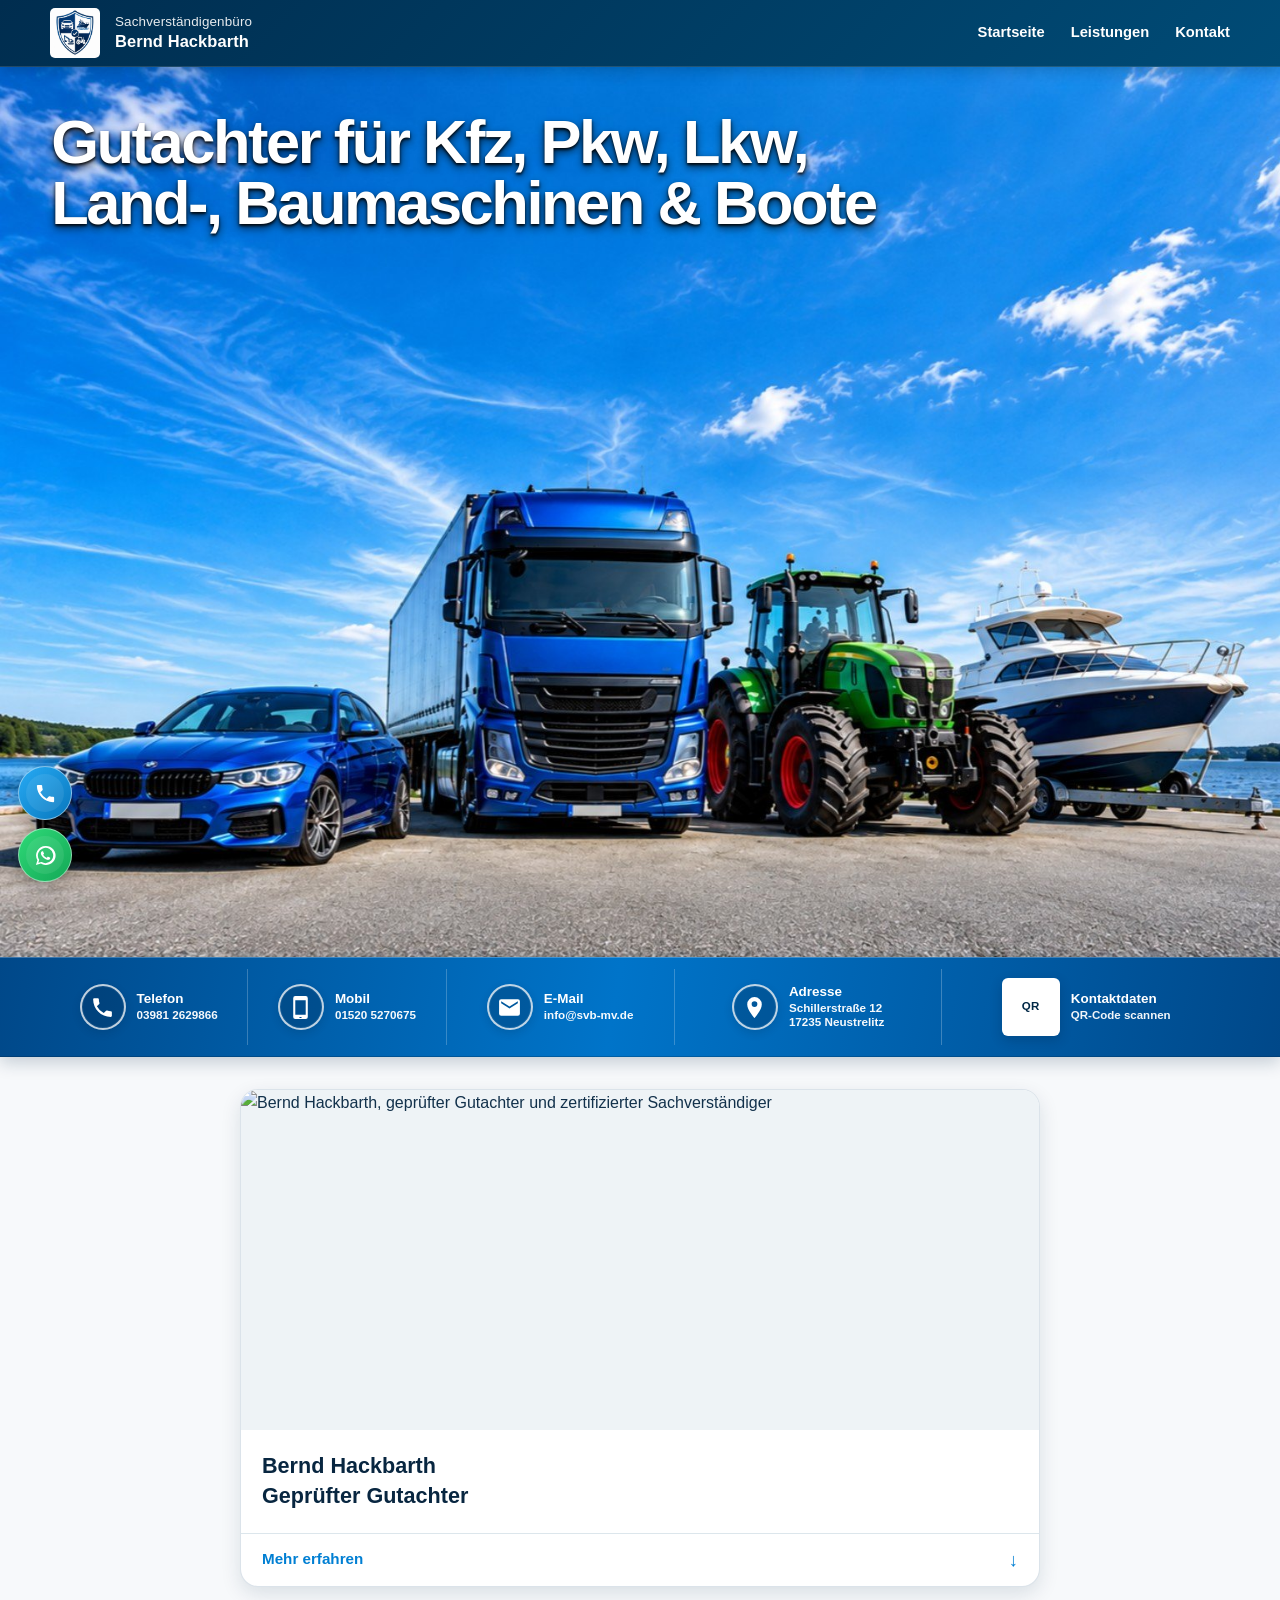
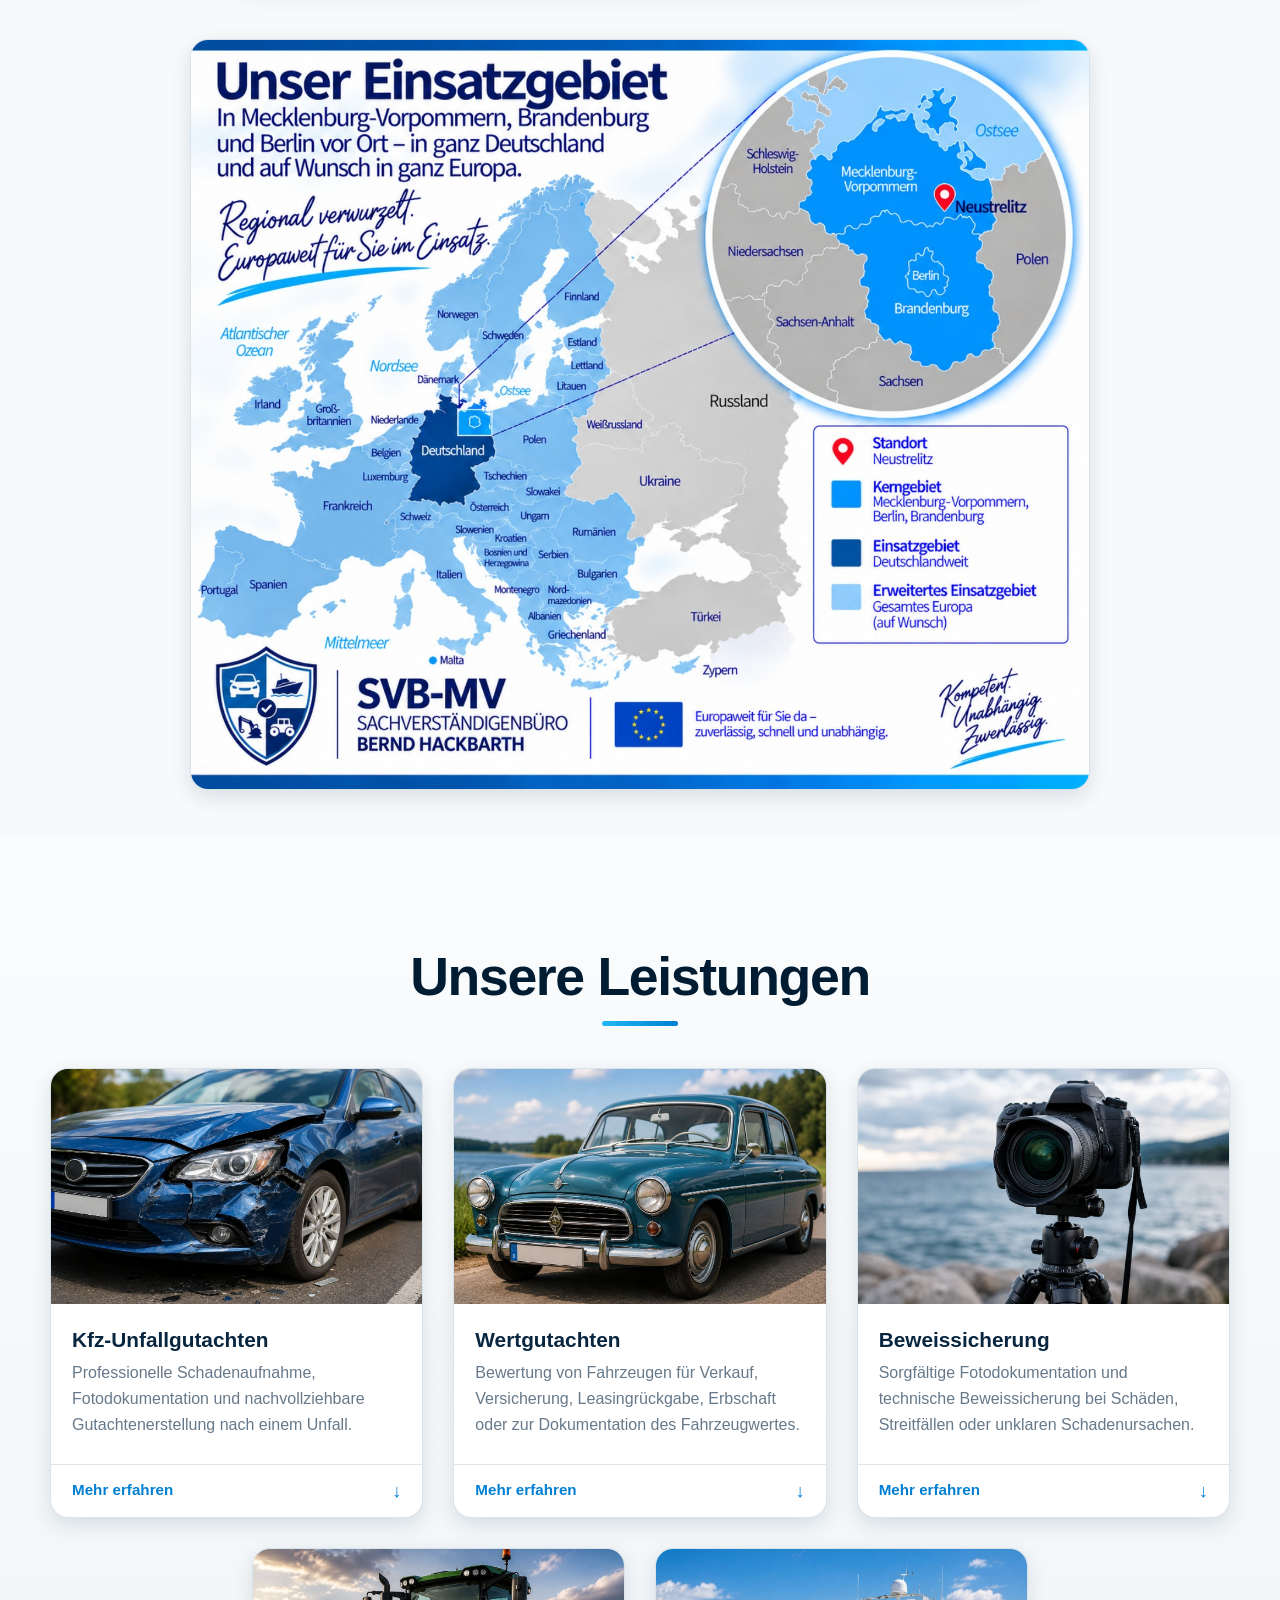
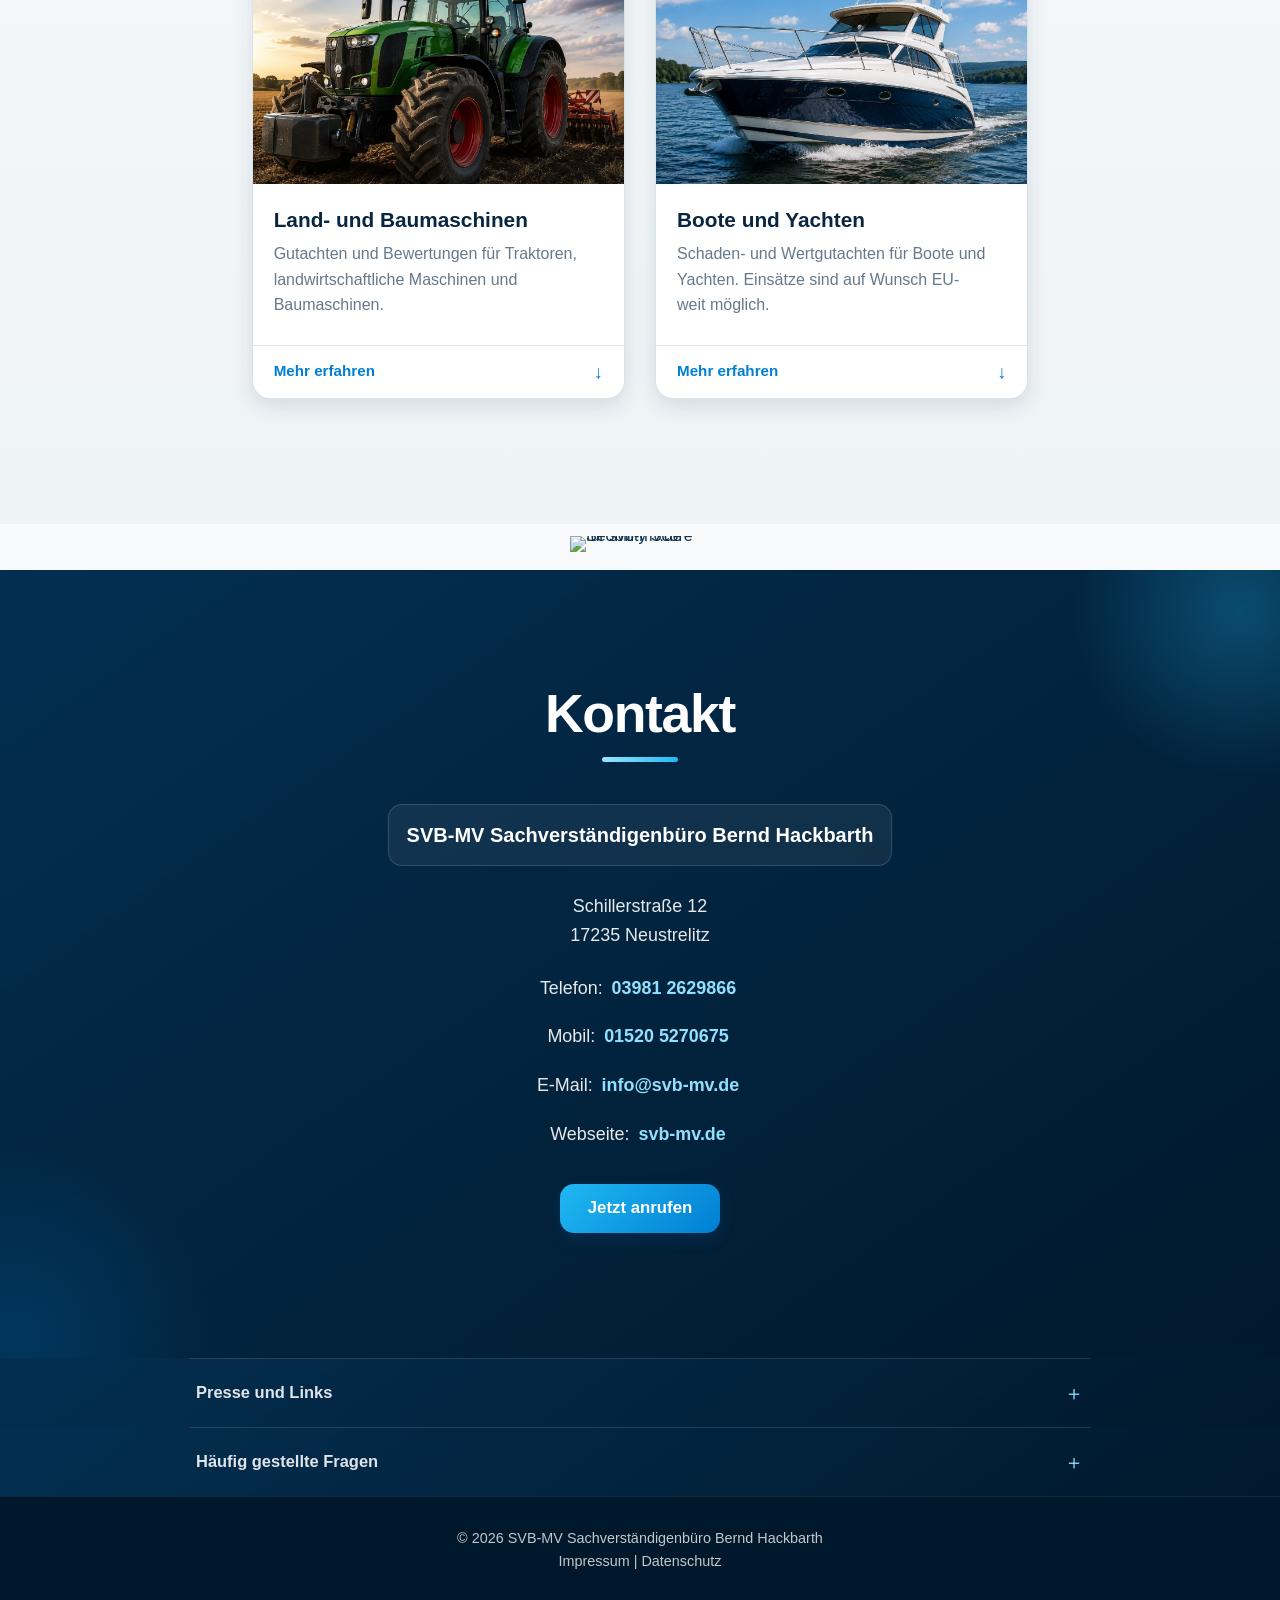
==== commit f0041ef6: "Update index.html" ====
--- a/index.html
+++ b/index.html
@@ -312,17 +312,9 @@
           aria-label="Telefon 03981 2629866"
         >
 
-          <span
-            class="hero-contact-icon"
-            aria-hidden="true"
-          >
-            <svg
-              viewBox="0 0 24 24"
-              xmlns="http://www.w3.org/2000/svg"
-            >
-              <path
-                d="M6.62 10.79a15.46 15.46 0 0 0 6.59 6.59l2.2-2.2a1 1 0 0 1 1.02-.24c1.12.37 2.33.57 3.57.57a1 1 0 0 1 1 1V20a1 1 0 0 1-1 1C10.61 21 3 13.39 3 4a1 1 0 0 1 1-1h3.5a1 1 0 0 1 1 1c0 1.25.2 2.45.57 3.57a1 1 0 0 1-.25 1.02l-2.2 2.2Z"
-              />
+          <span class="hero-contact-icon" aria-hidden="true">
+            <svg viewBox="0 0 24 24" xmlns="http://www.w3.org/2000/svg">
+              <path d="M6.62 10.79a15.46 15.46 0 0 0 6.59 6.59l2.2-2.2a1 1 0 0 1 1.02-.24c1.12.37 2.33.57 3.57.57a1 1 0 0 1 1 1V20a1 1 0 0 1-1 1C10.61 21 3 13.39 3 4a1 1 0 0 1 1-1h3.5a1 1 0 0 1 1 1c0 1.25.2 2.45.57 3.57a1 1 0 0 1-.25 1.02l-2.2 2.2Z"/>
             </svg>
           </span>
 
@@ -341,17 +333,9 @@
           aria-label="Mobil 01520 5270675"
         >
 
-          <span
-            class="hero-contact-icon"
-            aria-hidden="true"
-          >
-            <svg
-              viewBox="0 0 24 24"
-              xmlns="http://www.w3.org/2000/svg"
-            >
-              <path
-                d="M17 1H7a2 2 0 0 0-2 2v18a2 2 0 0 0 2 2h10a2 2 0 0 0 2-2V3a2 2 0 0 0-2-2Zm0 18H7V5h10v14Zm-6 2h2v1h-2v-1Z"
-              />
+          <span class="hero-contact-icon" aria-hidden="true">
+            <svg viewBox="0 0 24 24" xmlns="http://www.w3.org/2000/svg">
+              <path d="M17 1H7a2 2 0 0 0-2 2v18a2 2 0 0 0 2 2h10a2 2 0 0 0 2-2V3a2 2 0 0 0-2-2Zm0 18H7V5h10v14Zm-6 2h2v1h-2v-1Z"/>
             </svg>
           </span>
 
@@ -370,17 +354,9 @@
           aria-label="E-Mail an info@svb-mv.de"
         >
 
-          <span
-            class="hero-contact-icon"
-            aria-hidden="true"
-          >
-            <svg
-              viewBox="0 0 24 24"
-              xmlns="http://www.w3.org/2000/svg"
-            >
-              <path
-                d="M20 4H4a2 2 0 0 0-2 2v12a2 2 0 0 0 2 2h16a2 2 0 0 0 2-2V6a2 2 0 0 0-2-2Zm0 4-8 5-8-5V6l8 5 8-5v2Z"
-              />
+          <span class="hero-contact-icon" aria-hidden="true">
+            <svg viewBox="0 0 24 24" xmlns="http://www.w3.org/2000/svg">
+              <path d="M20 4H4a2 2 0 0 0-2 2v12a2 2 0 0 0 2 2h16a2 2 0 0 0 2-2V6a2 2 0 0 0-2-2Zm0 4-8 5-8-5V6l8 5 8-5v2Z"/>
             </svg>
           </span>
 
@@ -395,17 +371,9 @@
         <!-- ADRESSE -->
         <div class="hero-contact-item hero-contact-address">
 
-          <span
-            class="hero-contact-icon"
-            aria-hidden="true"
-          >
-            <svg
-              viewBox="0 0 24 24"
-              xmlns="http://www.w3.org/2000/svg"
-            >
-              <path
-                d="M12 2a7 7 0 0 0-7 7c0 5.25 7 13 7 13s7-7.75 7-13a7 7 0 0 0-7-7Zm0 9.5A2.5 2.5 0 1 1 12 6a2.5 2.5 0 0 1 0 5.5Z"
-              />
+          <span class="hero-contact-icon" aria-hidden="true">
+            <svg viewBox="0 0 24 24" xmlns="http://www.w3.org/2000/svg">
+              <path d="M12 2a7 7 0 0 0-7 7c0 5.25 7 13 7 13s7-7.75 7-13a7 7 0 0 0-7-7Zm0 9.5A2.5 2.5 0 1 1 12 6a2.5 2.5 0 0 1 0 5.5Z"/>
             </svg>
           </span>
 
@@ -764,24 +732,39 @@
 
 
     <!-- SEOBILITY SEO-SCORE -->
-    <section
+    <div
       aria-label="Seobility SEO Score"
-      style="text-align: center; padding: 20px 15px 30px;"
+      style="
+        display: flex;
+        justify-content: center;
+        align-items: center;
+        padding: 12px 15px 18px;
+      "
     >
       <a
         href="https://www.seobility.net/en/seocheck/check?url=https%3A%2F%2Fsvb-mv.de%2F"
         target="_blank"
         rel="noopener noreferrer"
         aria-label="Seobility SEO Score für svb-mv.de"
+        style="
+          display: inline-block;
+          line-height: 0;
+        "
       >
         <img
           src="https://app.seobility.net/widget/widget.png?url=https%3A%2F%2Fsvb-mv.de%2F"
-          alt="Seobility Score for svb-mv.de"
+          alt="Seobility Score für svb-mv.de"
           loading="lazy"
-          style="max-width: 100%; height: auto;"
+          width="140"
+          style="
+            display: block;
+            width: 140px;
+            max-width: 140px;
+            height: auto;
+          "
         >
       </a>
-    </section>
+    </div>
 
 
     <!-- KONTAKT -->
@@ -1245,10 +1228,7 @@
       aria-label="Telefonisch unter 03981 2629866 anrufen"
     >
 
-      <span
-        class="contact-icon"
-        aria-hidden="true"
-      >
+      <span class="contact-icon" aria-hidden="true">
 
         <svg
           viewBox="0 0 24 24"
@@ -1278,10 +1258,7 @@
       aria-label="WhatsApp-Nachricht an 01520 5270675 senden"
     >
 
-      <span
-        class="contact-icon"
-        aria-hidden="true"
-      >
+      <span class="contact-icon" aria-hidden="true">
 
         <svg
           viewBox="0 0 24 24"
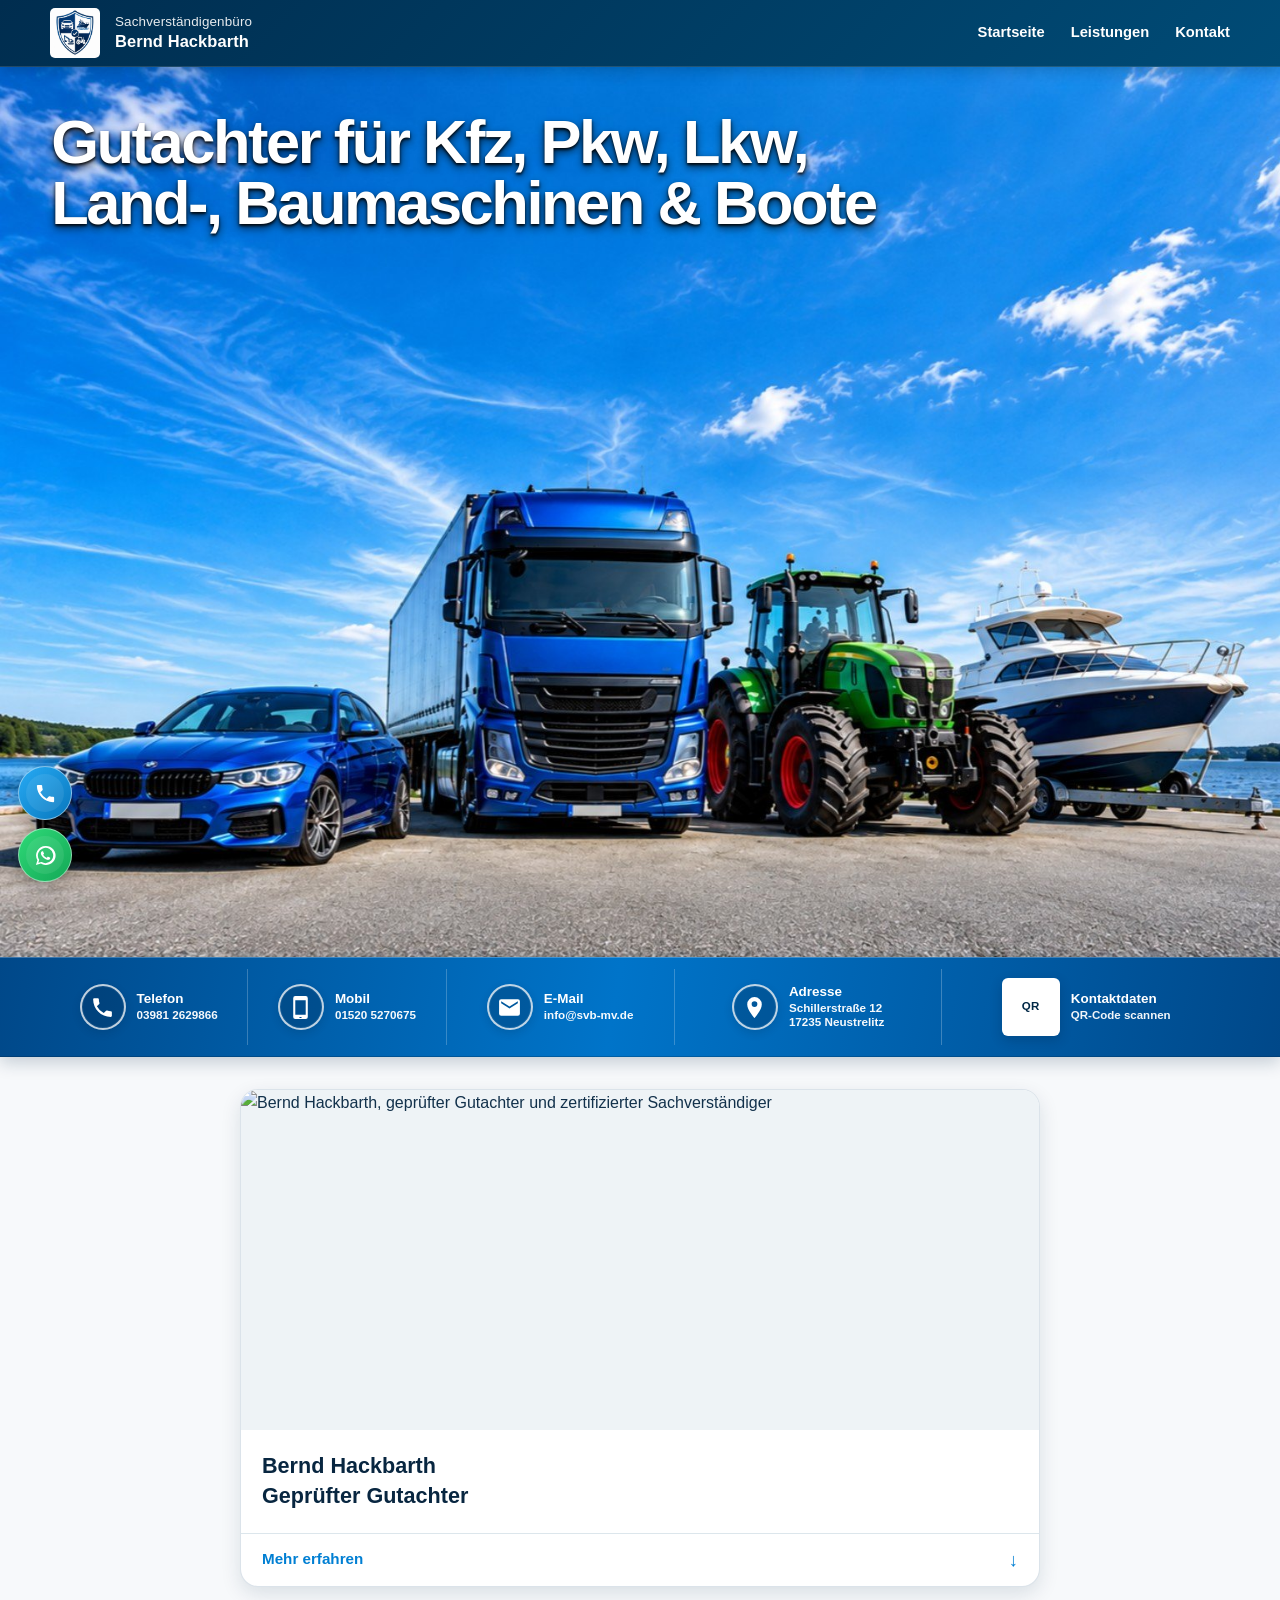
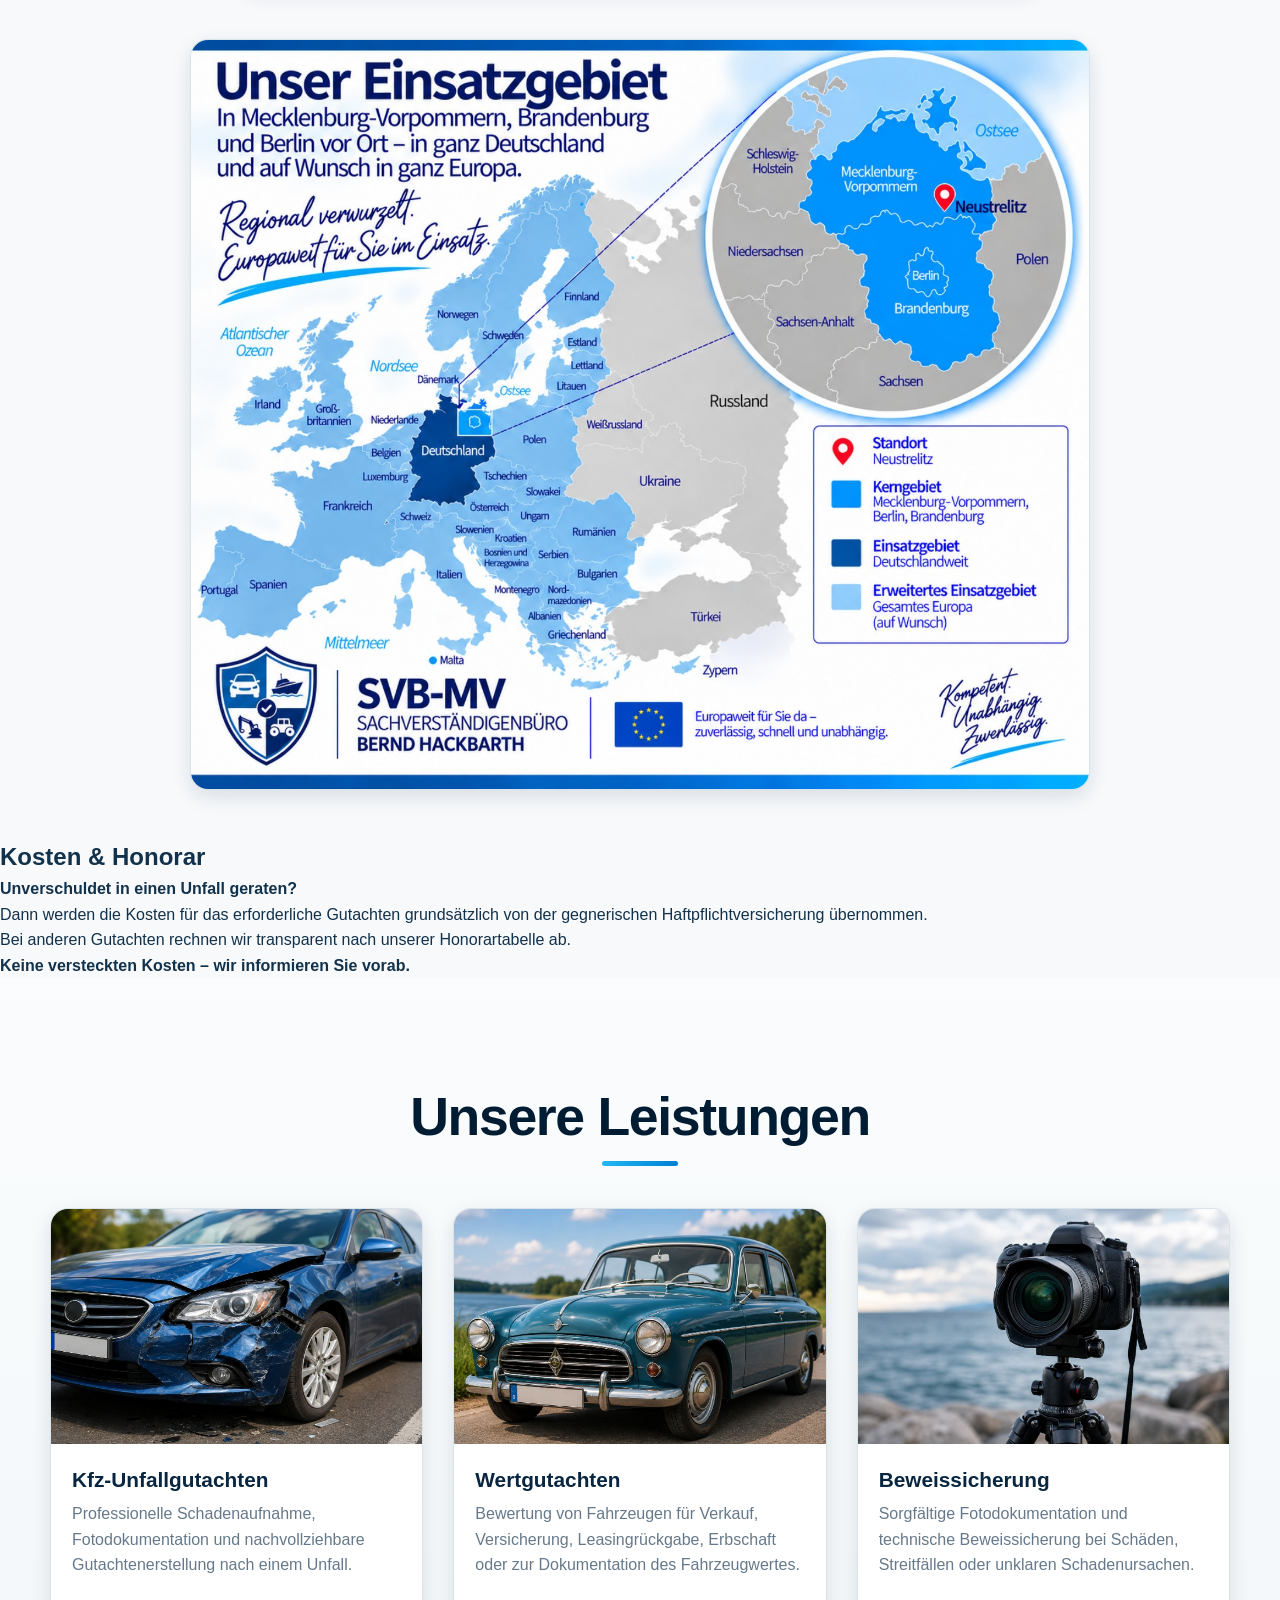
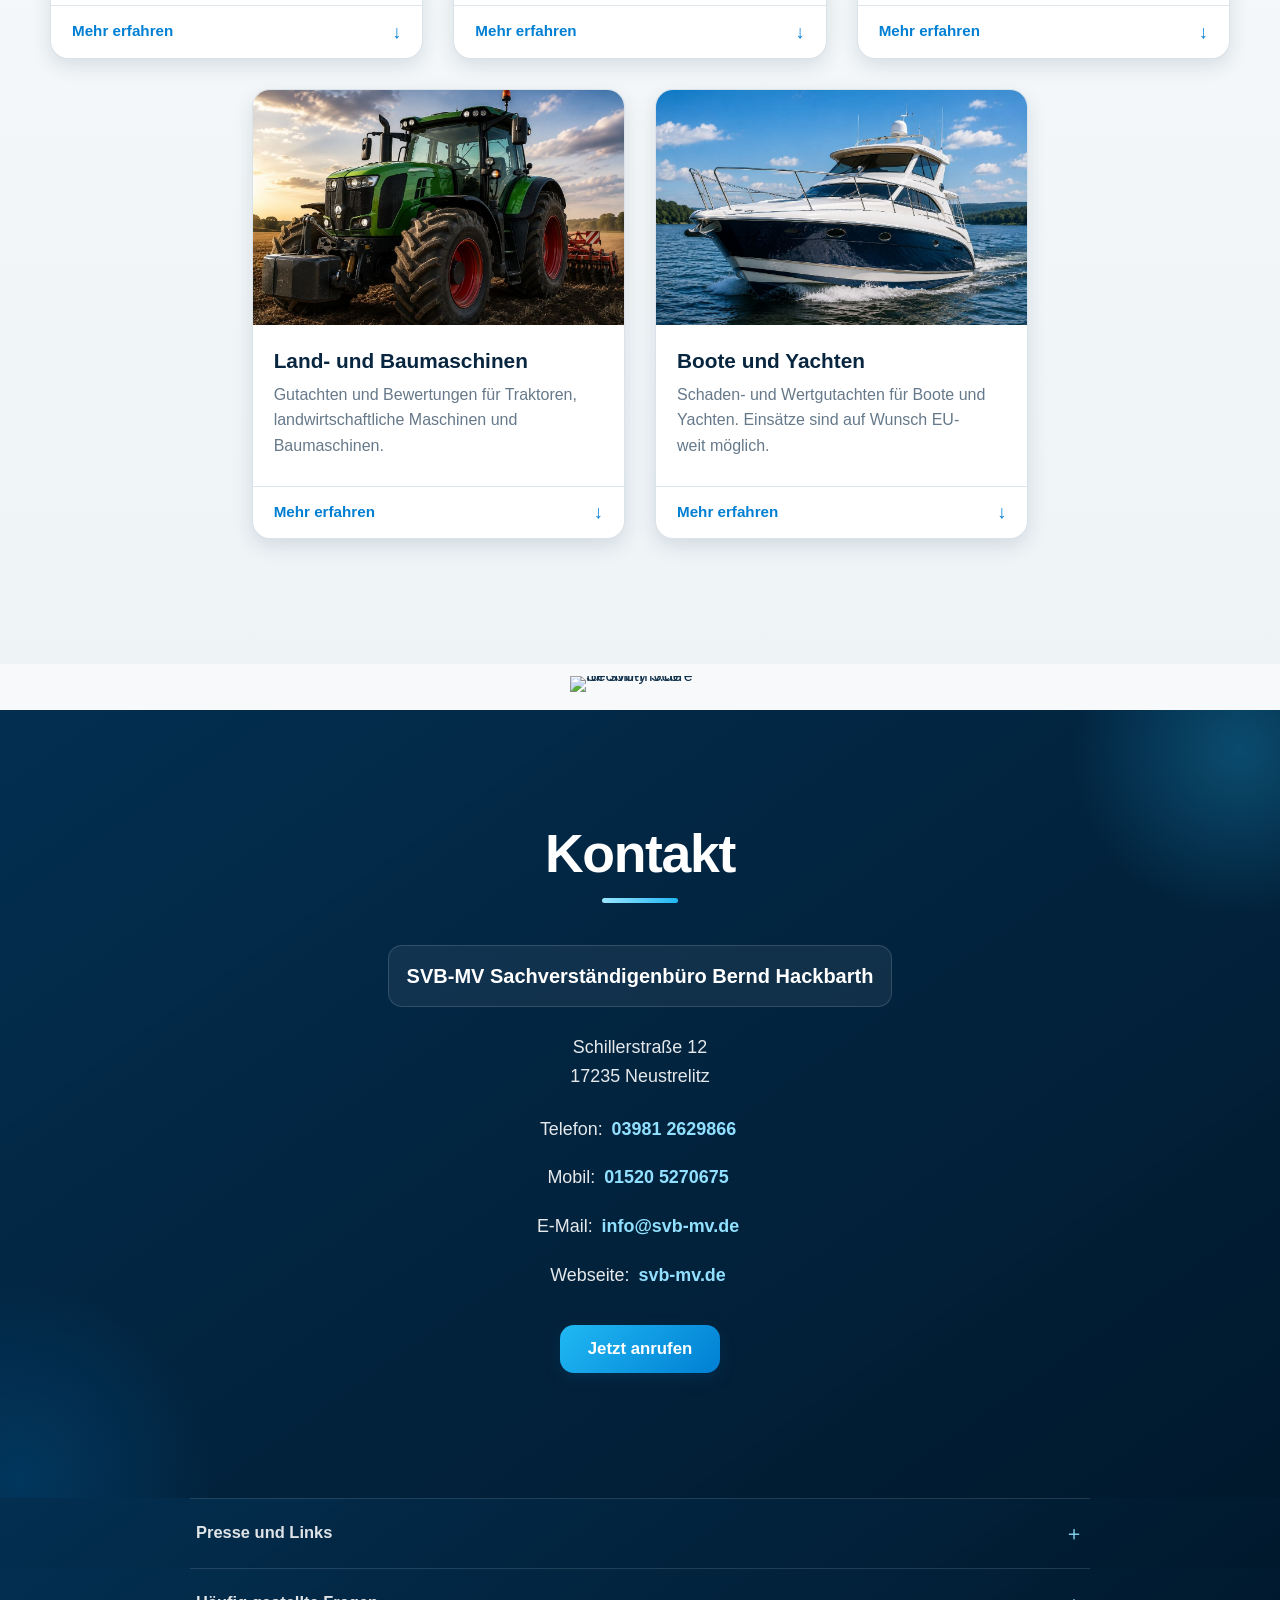
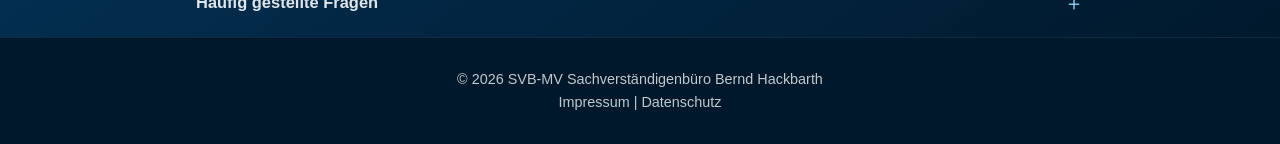
==== commit 52fe3dda: "Add cost section with details on fees and coverage Added a new section for costs and fees with relev" ====
--- a/index.html
+++ b/index.html
@@ -87,145 +87,209 @@
   <script type="application/ld+json">
   {
     "@context": "https://schema.org",
-    "@type": "ProfessionalService",
-    "@id": "https://svb-mv.de/#business",
-
-    "name": "SVB-MV | Sachverständigenbüro Bernd Hackbarth",
-    "alternateName": "SVB-MV",
-
-    "description": "Unabhängiges Sachverständigenbüro für Fahrzeugschäden und Fahrzeugbewertungen sowie Gutachten für Land- und Baumaschinen, Boote und Yachten.",
-
-    "url": "https://svb-mv.de/",
-
-    "logo": {
-      "@type": "ImageObject",
-      "url": "https://svb-mv.de/images/logo.jpg"
-    },
-
-    "image": {
-      "@type": "ImageObject",
-      "url": "https://svb-mv.de/images/hero.jpg"
-    },
-
-    "founder": {
-      "@type": "Person",
-      "name": "Bernd Hackbarth"
-    },
-
-    "address": {
-      "@type": "PostalAddress",
-      "streetAddress": "Schillerstraße 12",
-      "postalCode": "17235",
-      "addressLocality": "Neustrelitz",
-      "addressRegion": "Mecklenburg-Vorpommern",
-      "addressCountry": "DE"
-    },
-
-    "telephone": "+4939812629866",
-
-    "email": "info@svb-mv.de",
-
-    "contactPoint": [
+    "@graph": [
       {
-        "@type": "ContactPoint",
+        "@type": "WebSite",
+        "@id": "https://svb-mv.de/#website",
+        "url": "https://svb-mv.de/",
+        "name": "SVB-MV | Sachverständigenbüro Bernd Hackbarth",
+        "alternateName": "SVB-MV",
+        "description": "Unabhängige Gutachten für Fahrzeuge, Land- und Baumaschinen sowie Boote und Yachten.",
+        "inLanguage": "de-DE",
+        "publisher": {
+          "@id": "https://svb-mv.de/#organization"
+        }
+      },
+      {
+        "@type": "Organization",
+        "@id": "https://svb-mv.de/#organization",
+        "name": "SVB-MV | Sachverständigenbüro Bernd Hackbarth",
+        "alternateName": "SVB-MV",
+        "url": "https://svb-mv.de/",
+        "email": "info@svb-mv.de",
         "telephone": "+4939812629866",
-        "contactType": "customer service",
-        "availableLanguage": [
-          "de"
+        "logo": {
+          "@type": "ImageObject",
+          "@id": "https://svb-mv.de/#logo",
+          "url": "https://svb-mv.de/images/logo.jpg"
+        },
+        "founder": {
+          "@id": "https://svb-mv.de/#bernd-hackbarth"
+        },
+        "address": {
+          "@type": "PostalAddress",
+          "streetAddress": "Schillerstraße 12",
+          "postalCode": "17235",
+          "addressLocality": "Neustrelitz",
+          "addressRegion": "Mecklenburg-Vorpommern",
+          "addressCountry": "DE"
+        }
+      },
+      {
+        "@type": "Person",
+        "@id": "https://svb-mv.de/#bernd-hackbarth",
+        "name": "Bernd Hackbarth",
+        "url": "https://svb-mv.de/",
+        "jobTitle": "Geprüfter Gutachter und zertifizierter Sachverständiger",
+        "worksFor": {
+          "@id": "https://svb-mv.de/#organization"
+        },
+        "knowsAbout": [
+          "Kfz-Unfallgutachten",
+          "Schadengutachten",
+          "Wertgutachten",
+          "Fahrzeugbewertung",
+          "Beweissicherung",
+          "Landmaschinen",
+          "Baumaschinen",
+          "Bootsgutachten",
+          "Yachtgutachten"
         ]
       },
       {
-        "@type": "ContactPoint",
-        "telephone": "+4915205270675",
-        "contactType": "customer service",
-        "availableLanguage": [
-          "de"
-        ]
+        "@type": "ProfessionalService",
+        "@id": "https://svb-mv.de/#business",
+
+        "name": "SVB-MV | Sachverständigenbüro Bernd Hackbarth",
+        "alternateName": "SVB-MV",
+
+        "description": "Unabhängiges Sachverständigenbüro für Fahrzeugschäden und Fahrzeugbewertungen sowie Gutachten für Land- und Baumaschinen, Boote und Yachten.",
+
+        "url": "https://svb-mv.de/",
+
+        "parentOrganization": {
+          "@id": "https://svb-mv.de/#organization"
+        },
+
+        "founder": {
+          "@id": "https://svb-mv.de/#bernd-hackbarth"
+        },
+
+        "logo": {
+          "@id": "https://svb-mv.de/#logo"
+        },
+
+        "image": {
+          "@type": "ImageObject",
+          "url": "https://svb-mv.de/images/hero.jpg"
+        },
+
+        "address": {
+          "@type": "PostalAddress",
+          "streetAddress": "Schillerstraße 12",
+          "postalCode": "17235",
+          "addressLocality": "Neustrelitz",
+          "addressRegion": "Mecklenburg-Vorpommern",
+          "addressCountry": "DE"
+        },
+
+        "telephone": "+4939812629866",
+
+        "email": "info@svb-mv.de",
+
+        "contactPoint": [
+          {
+            "@type": "ContactPoint",
+            "telephone": "+4939812629866",
+            "contactType": "customer service",
+            "availableLanguage": [
+              "de"
+            ]
+          },
+          {
+            "@type": "ContactPoint",
+            "telephone": "+4915205270675",
+            "contactType": "customer service",
+            "availableLanguage": [
+              "de"
+            ]
+          }
+        ],
+
+        "areaServed": [
+          {
+            "@type": "AdministrativeArea",
+            "name": "Mecklenburg-Vorpommern"
+          },
+          {
+            "@type": "AdministrativeArea",
+            "name": "Brandenburg"
+          },
+          {
+            "@type": "AdministrativeArea",
+            "name": "Berlin"
+          },
+          {
+            "@type": "Country",
+            "name": "Deutschland"
+          }
+        ],
+
+        "knowsAbout": [
+          "Kfz-Unfallgutachten",
+          "Schadengutachten",
+          "Wertgutachten",
+          "Fahrzeugbewertung",
+          "Beweissicherung",
+          "Landmaschinen",
+          "Baumaschinen",
+          "Bootsgutachten",
+          "Yachtgutachten"
+        ],
+
+        "hasOfferCatalog": {
+          "@type": "OfferCatalog",
+          "name": "Sachverständigenleistungen",
+
+          "itemListElement": [
+            {
+              "@type": "Offer",
+              "itemOffered": {
+                "@type": "Service",
+                "name": "Kfz-Unfallgutachten",
+                "description": "Professionelle Schadenaufnahme, Fotodokumentation und nachvollziehbare Gutachtenerstellung nach einem Unfall."
+              }
+            },
+            {
+              "@type": "Offer",
+              "itemOffered": {
+                "@type": "Service",
+                "name": "Wertgutachten",
+                "description": "Bewertung von Fahrzeugen für Verkauf, Versicherung, Leasingrückgabe, Erbschaft oder zur Dokumentation des Fahrzeugwertes."
+              }
+            },
+            {
+              "@type": "Offer",
+              "itemOffered": {
+                "@type": "Service",
+                "name": "Beweissicherung",
+                "description": "Sorgfältige Fotodokumentation und technische Beweissicherung bei Schäden, Streitfällen oder unklaren Schadenursachen."
+              }
+            },
+            {
+              "@type": "Offer",
+              "itemOffered": {
+                "@type": "Service",
+                "name": "Land- und Baumaschinen",
+                "description": "Gutachten und Bewertungen für Traktoren, landwirtschaftliche Maschinen und Baumaschinen."
+              }
+            },
+            {
+              "@type": "Offer",
+              "itemOffered": {
+                "@type": "Service",
+                "name": "Boote und Yachten",
+                "description": "Schaden- und Wertgutachten für Boote und Yachten. Einsätze sind auf Wunsch EU-weit möglich.",
+                "areaServed": {
+                  "@type": "Place",
+                  "name": "Europäische Union"
+                }
+              }
+            }
+          ]
+        }
       }
-    ],
-
-    "areaServed": [
-      {
-        "@type": "AdministrativeArea",
-        "name": "Mecklenburg-Vorpommern"
-      },
-      {
-        "@type": "AdministrativeArea",
-        "name": "Brandenburg"
-      },
-      {
-        "@type": "AdministrativeArea",
-        "name": "Berlin"
-      },
-      {
-        "@type": "Country",
-        "name": "Deutschland"
-      }
-    ],
-
-    "knowsAbout": [
-      "Kfz-Unfallgutachten",
-      "Schadengutachten",
-      "Wertgutachten",
-      "Fahrzeugbewertung",
-      "Beweissicherung",
-      "Landmaschinen",
-      "Baumaschinen",
-      "Bootsgutachten",
-      "Yachtgutachten"
-    ],
-
-    "hasOfferCatalog": {
-      "@type": "OfferCatalog",
-      "name": "Sachverständigenleistungen",
-
-      "itemListElement": [
-        {
-          "@type": "Offer",
-          "itemOffered": {
-            "@type": "Service",
-            "name": "Kfz-Unfallgutachten",
-            "description": "Professionelle Schadenaufnahme, Fotodokumentation und nachvollziehbare Gutachtenerstellung nach einem Unfall."
-          }
-        },
-        {
-          "@type": "Offer",
-          "itemOffered": {
-            "@type": "Service",
-            "name": "Wertgutachten",
-            "description": "Bewertung von Fahrzeugen für Verkauf, Versicherung, Leasingrückgabe, Erbschaft oder zur Dokumentation des Fahrzeugwertes."
-          }
-        },
-        {
-          "@type": "Offer",
-          "itemOffered": {
-            "@type": "Service",
-            "name": "Beweissicherung",
-            "description": "Sorgfältige Fotodokumentation und technische Beweissicherung bei Schäden, Streitfällen oder unklaren Schadenursachen."
-          }
-        },
-        {
-          "@type": "Offer",
-          "itemOffered": {
-            "@type": "Service",
-            "name": "Land- und Baumaschinen",
-            "description": "Gutachten und Bewertungen für Traktoren, landwirtschaftliche Maschinen und Baumaschinen."
-          }
-        },
-        {
-          "@type": "Offer",
-          "itemOffered": {
-            "@type": "Service",
-            "name": "Boote und Yachten",
-            "description": "Schaden- und Wertgutachten für Boote und Yachten. Einsätze sind auf Wunsch EU-weit möglich.",
-            "areaServed": {
-              "@type": "Place",
-              "name": "Europäische Union"
-            }
-          }
-        }
-      ]
-    }
+    ]
   }
   </script>
 
@@ -494,6 +558,46 @@
           loading="lazy"
         >
       </button>
+
+    </section>
+
+
+    <!-- KOSTEN UND HONORAR -->
+    <section
+      class="cost-section"
+      aria-labelledby="kosten-honorar-heading"
+    >
+
+      <div class="cost-card">
+
+        <h2 id="kosten-honorar-heading">
+          Kosten &amp; Honorar
+        </h2>
+
+        <p class="cost-question">
+          <strong>
+            Unverschuldet in einen Unfall geraten?
+          </strong>
+        </p>
+
+        <p>
+          Dann werden die Kosten für das erforderliche Gutachten
+          grundsätzlich von der gegnerischen Haftpflichtversicherung
+          übernommen.
+        </p>
+
+        <p>
+          Bei anderen Gutachten rechnen wir transparent nach unserer
+          Honorartabelle ab.
+        </p>
+
+        <p class="cost-highlight">
+          <strong>
+            Keine versteckten Kosten – wir informieren Sie vorab.
+          </strong>
+        </p>
+
+      </div>
 
     </section>
 
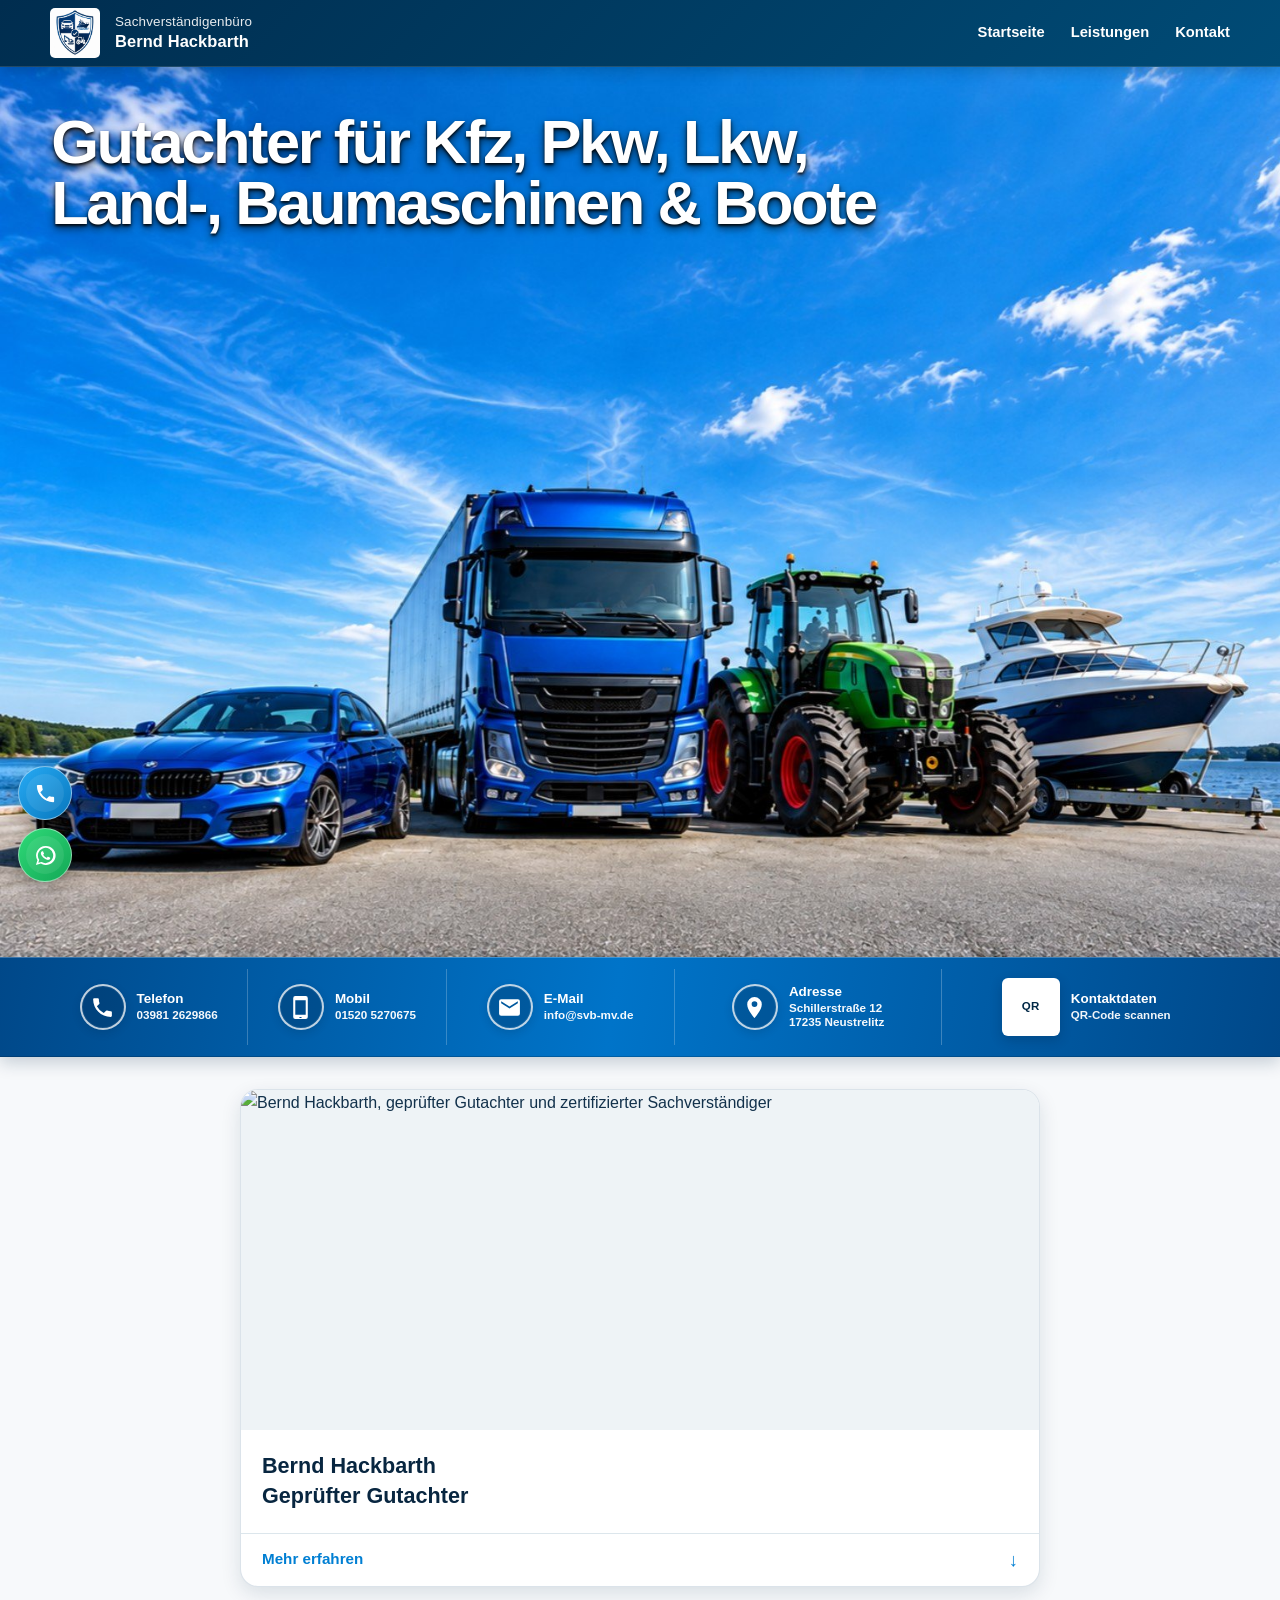
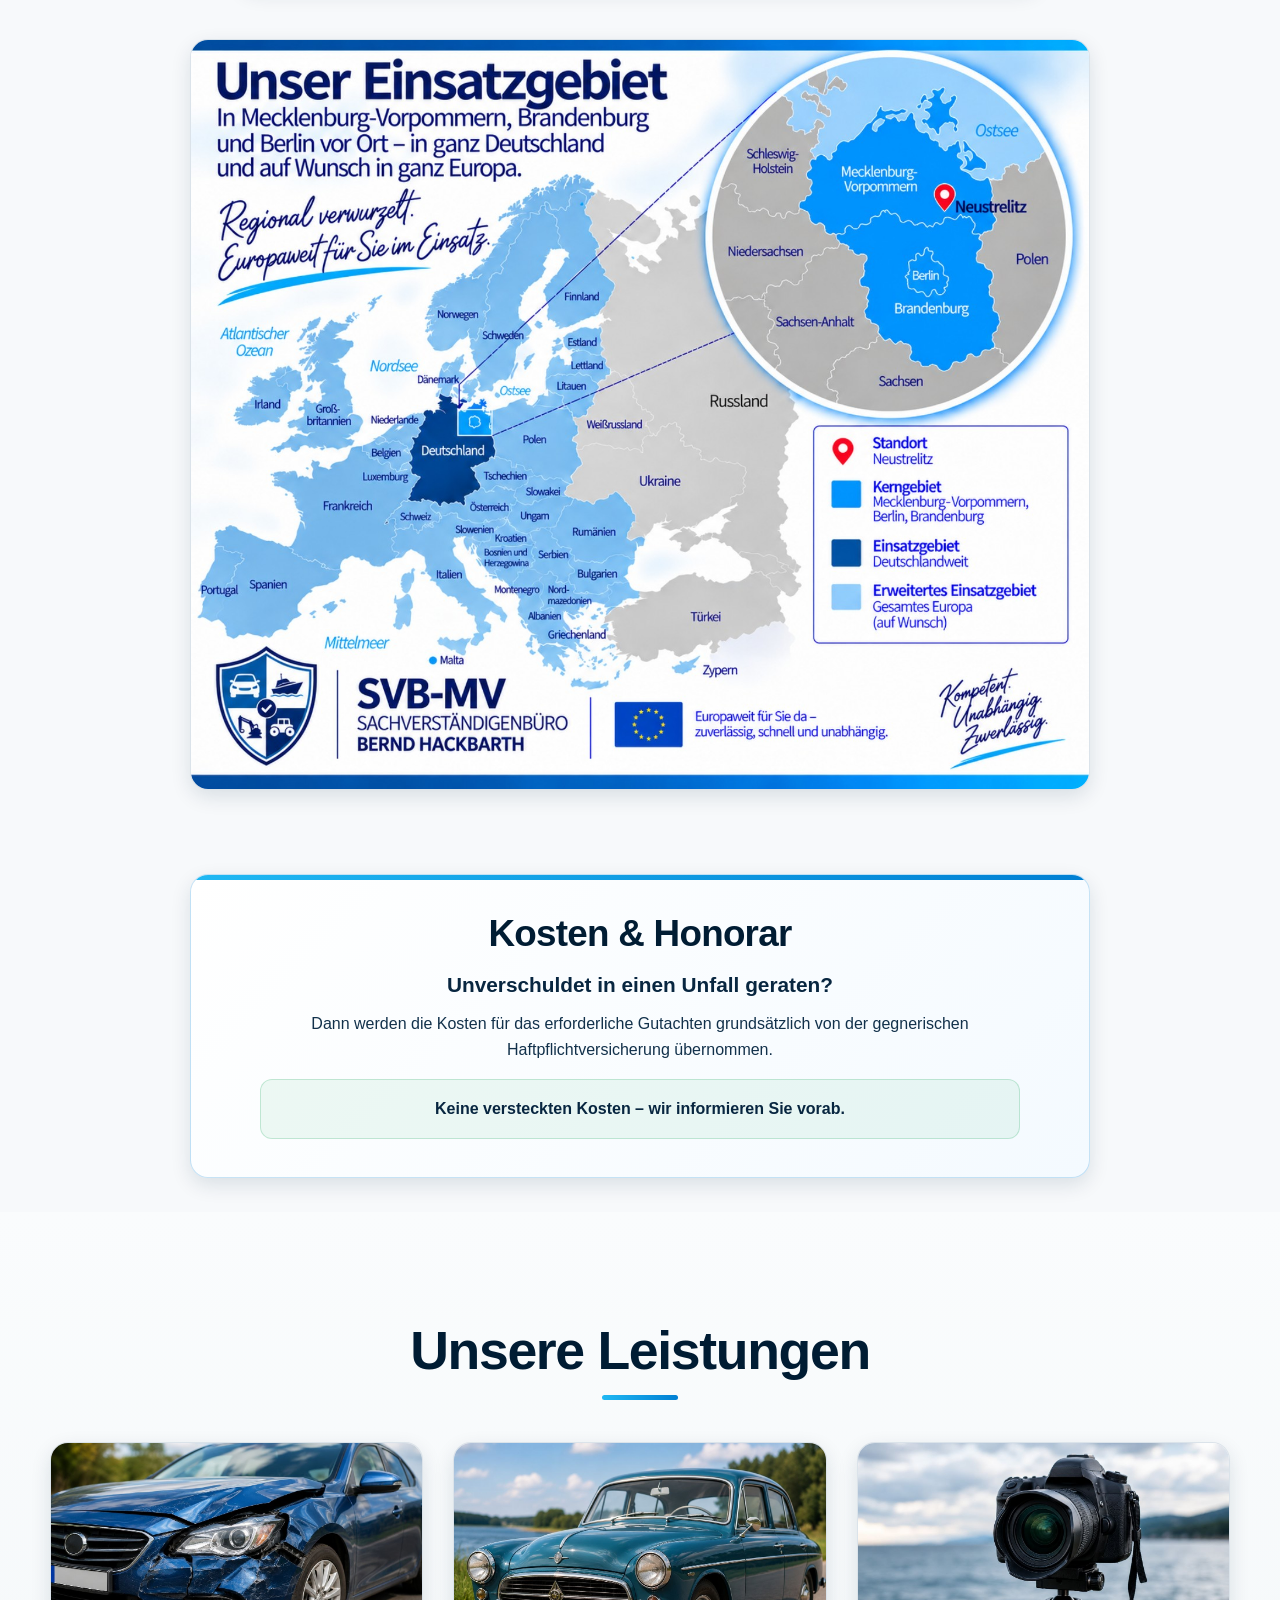
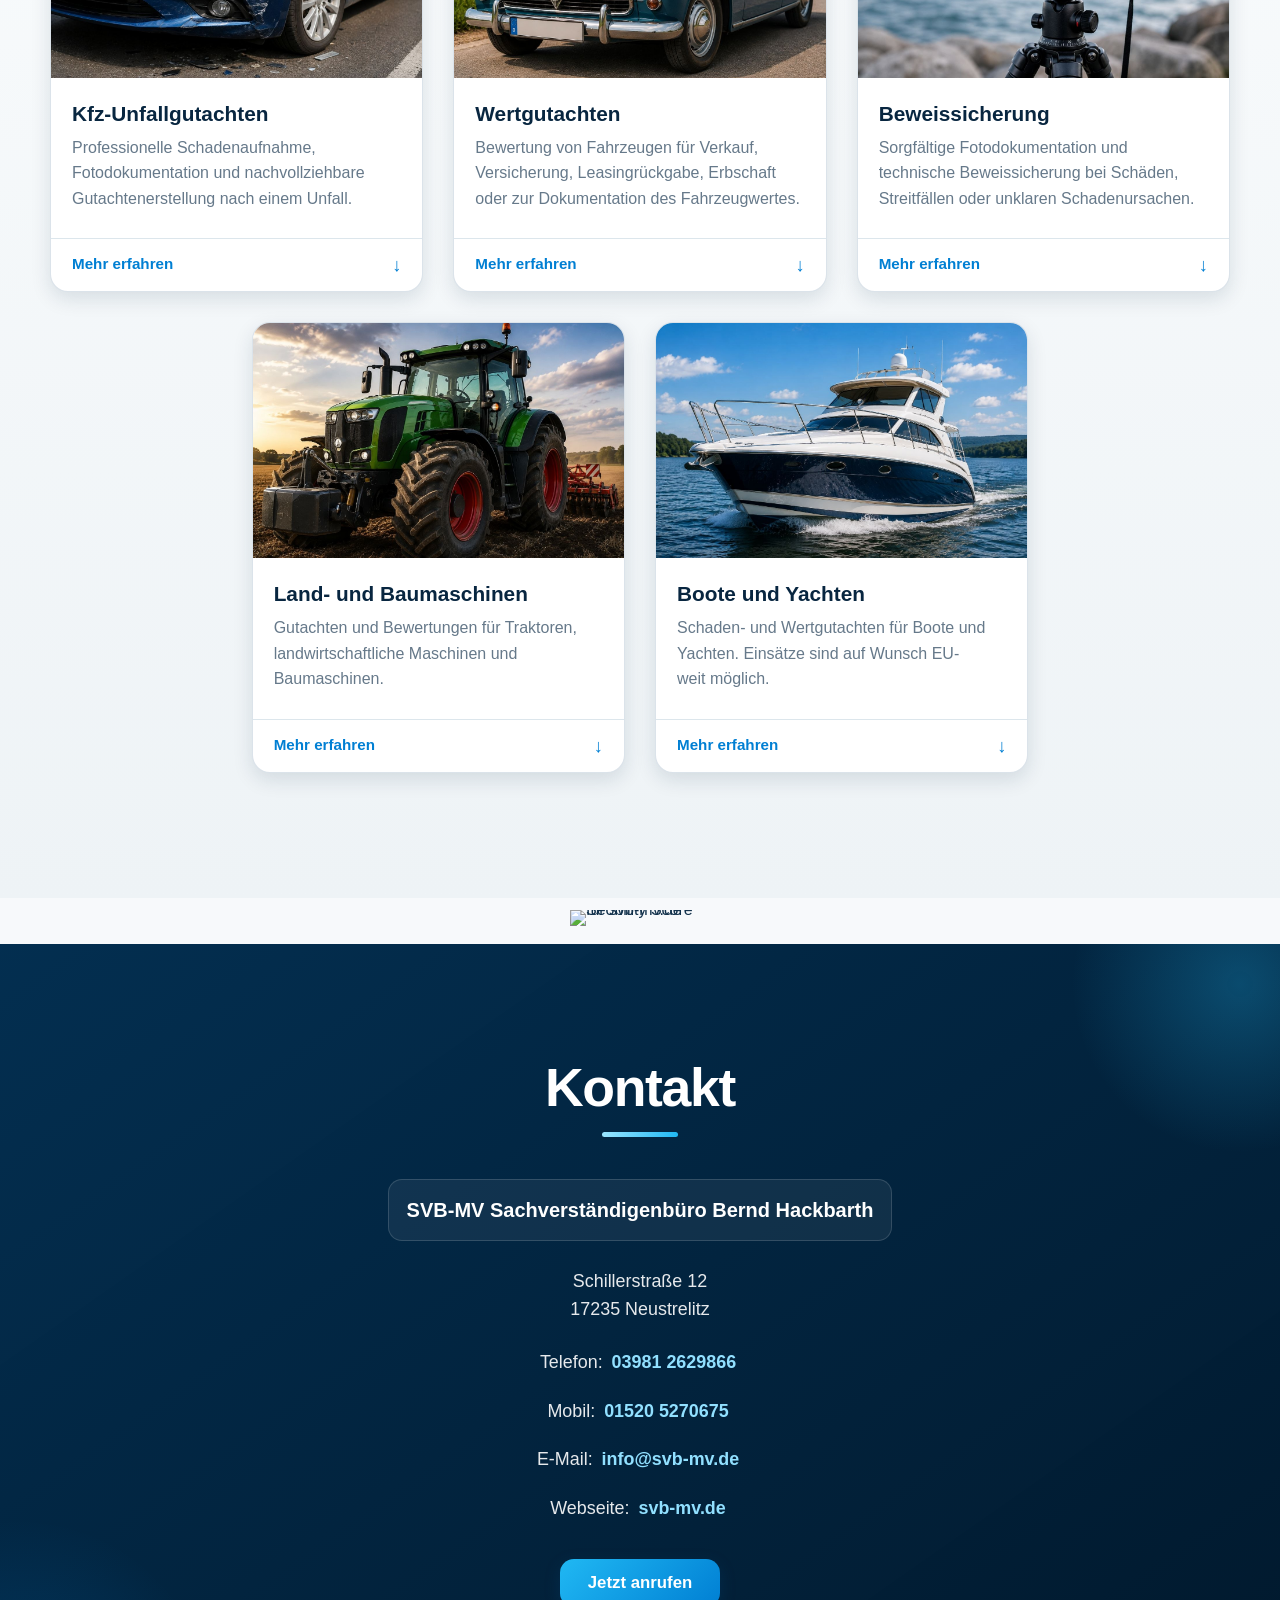
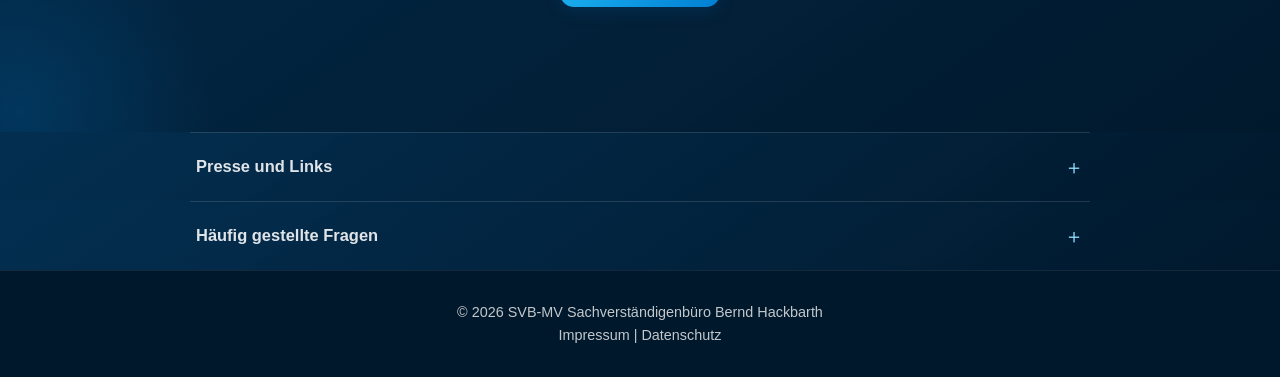
==== commit 5b4e3e10: "Remove billing transparency paragraph from index.html Removed paragraph about transparent billing fo" ====
--- a/index.html
+++ b/index.html
@@ -586,10 +586,7 @@
           übernommen.
         </p>
 
-        <p>
-          Bei anderen Gutachten rechnen wir transparent nach unserer
-          Honorartabelle ab.
-        </p>
+   
 
         <p class="cost-highlight">
           <strong>
--- a/style.css
+++ b/style.css
@@ -1222,6 +1222,155 @@
 
 
 /* =========================================================
+   KOSTEN & HONORAR
+========================================================= */
+
+.cost-section {
+  padding: 26px 18px 28px;
+
+  background: var(--gray-50);
+}
+
+.cost-card {
+  position: relative;
+
+  width: min(100%, 900px);
+
+  margin: 0 auto;
+  padding: 30px 32px;
+
+  overflow: hidden;
+
+  text-align: center;
+
+  border:
+    1px solid rgba(0, 127, 211, 0.22);
+
+  border-radius: var(--radius-medium);
+
+  background:
+    linear-gradient(
+      135deg,
+      #ffffff 0%,
+      #f4faff 100%
+    );
+
+  box-shadow: var(--shadow-small);
+
+  transition:
+    transform 0.25s ease,
+    box-shadow 0.25s ease,
+    border-color 0.25s ease;
+}
+
+.cost-card::before {
+  content: "";
+
+  position: absolute;
+
+  top: 0;
+  left: 0;
+  right: 0;
+
+  height: 5px;
+
+  background:
+    linear-gradient(
+      90deg,
+      var(--cyan-400),
+      var(--blue-600)
+    );
+}
+
+.cost-card:hover {
+  transform: translateY(-5px);
+
+  border-color:
+    rgba(0, 127, 211, 0.35);
+
+  box-shadow: var(--shadow-medium);
+}
+
+.cost-card h2 {
+  margin: 0 0 16px;
+
+  color: var(--navy-950);
+
+  font-size:
+    clamp(
+      1.65rem,
+      4vw,
+      2.3rem
+    );
+
+  line-height: 1.15;
+  font-weight: 800;
+
+  letter-spacing: -0.02em;
+}
+
+.cost-card .cost-question {
+  margin: 0 auto 12px;
+
+  color: var(--blue-600);
+
+  font-size:
+    clamp(
+      1.08rem,
+      2.3vw,
+      1.3rem
+    );
+
+  line-height: 1.35;
+  font-weight: 800;
+}
+
+.cost-card p {
+  width: min(100%, 760px);
+
+  margin: 0 auto 12px;
+
+  color: var(--text);
+
+  font-size: 1rem;
+  line-height: 1.6;
+}
+
+.cost-card p:last-child {
+  margin-bottom: 0;
+}
+
+.cost-card strong {
+  color: var(--text-dark);
+}
+
+.cost-card .cost-highlight {
+  margin: 17px auto 14px;
+  padding: 16px 20px;
+
+  color: var(--text-dark);
+
+  font-weight: 700;
+
+  border:
+    1px solid rgba(31, 168, 91, 0.22);
+
+  border-radius: 12px;
+
+  background:
+    rgba(31, 168, 91, 0.07);
+}
+
+.cost-card .cost-transparency {
+  margin-top: 16px;
+
+  color: var(--navy-800);
+
+  font-weight: 800;
+}
+
+
+/* =========================================================
    LEISTUNGEN
 ========================================================= */
 
@@ -2269,9 +2418,7 @@
   }
 
 
-  /* =======================================================
-     KONTAKTLEISTE SMARTPHONE
-  ======================================================= */
+  /* KONTAKTLEISTE SMARTPHONE */
 
   .hero-contact-bar {
     padding: 7px 2px 8px;
@@ -2447,9 +2594,7 @@
   }
 
 
-  /* =======================================================
-     SACHVERSTÄNDIGER – SMARTPHONE WIE LEISTUNGSKACHEL
-  ======================================================= */
+  /* SACHVERSTÄNDIGER */
 
   .expert-intro {
     padding:
@@ -2570,6 +2715,52 @@
   }
 
 
+  /* KOSTEN & HONORAR */
+
+  .cost-section {
+    padding:
+      20px 14px 20px;
+  }
+
+  .cost-card {
+    width: 100%;
+
+    padding:
+      25px 18px 24px;
+
+    border-radius: 14px;
+  }
+
+  .cost-card h2 {
+    margin-bottom: 14px;
+
+    font-size: 1.55rem;
+  }
+
+  .cost-card .cost-question {
+    margin-bottom: 10px;
+
+    font-size: 1.08rem;
+  }
+
+  .cost-card p {
+    font-size: 0.94rem;
+    line-height: 1.55;
+  }
+
+  .cost-card .cost-highlight {
+    margin:
+      15px auto 12px;
+
+    padding:
+      14px 13px;
+  }
+
+  .cost-card .cost-transparency {
+    margin-top: 14px;
+  }
+
+
   /* LEISTUNGEN */
 
   #leistungen {
@@ -2989,6 +3180,19 @@
 
   .service-area-image-button {
     width: min(100%, 800px);
+  }
+
+
+  /* KOSTEN & HONORAR */
+
+  .cost-section {
+    padding:
+      30px 34px 30px;
+  }
+
+  .cost-card {
+    padding:
+      34px 40px;
   }
 
 
@@ -3236,6 +3440,24 @@
   }
 
 
+  /* KOSTEN & HONORAR */
+
+  .cost-section {
+    padding:
+      36px
+      max(
+        50px,
+        calc((100vw - var(--content-width)) / 2)
+      )
+      34px;
+  }
+
+  .cost-card {
+    padding:
+      38px 50px;
+  }
+
+
   /* LEISTUNGEN */
 
   #leistungen {
@@ -3357,6 +3579,12 @@
     width: min(100%, 960px);
   }
 
+  .cost-card {
+    width: min(100%, 960px);
+
+    padding: 42px 56px;
+  }
+
   .hero-text h1 {
     max-width: 1320px;
 
@@ -3404,6 +3632,15 @@
     transform: none;
 
     border-color: var(--border);
+
+    box-shadow: var(--shadow-small);
+  }
+
+  .cost-card:hover {
+    transform: none;
+
+    border-color:
+      rgba(0, 127, 211, 0.22);
 
     box-shadow: var(--shadow-small);
   }
@@ -3508,4 +3745,4 @@
     transform: none;
     transition-delay: 0s;
   }
-     }
+}
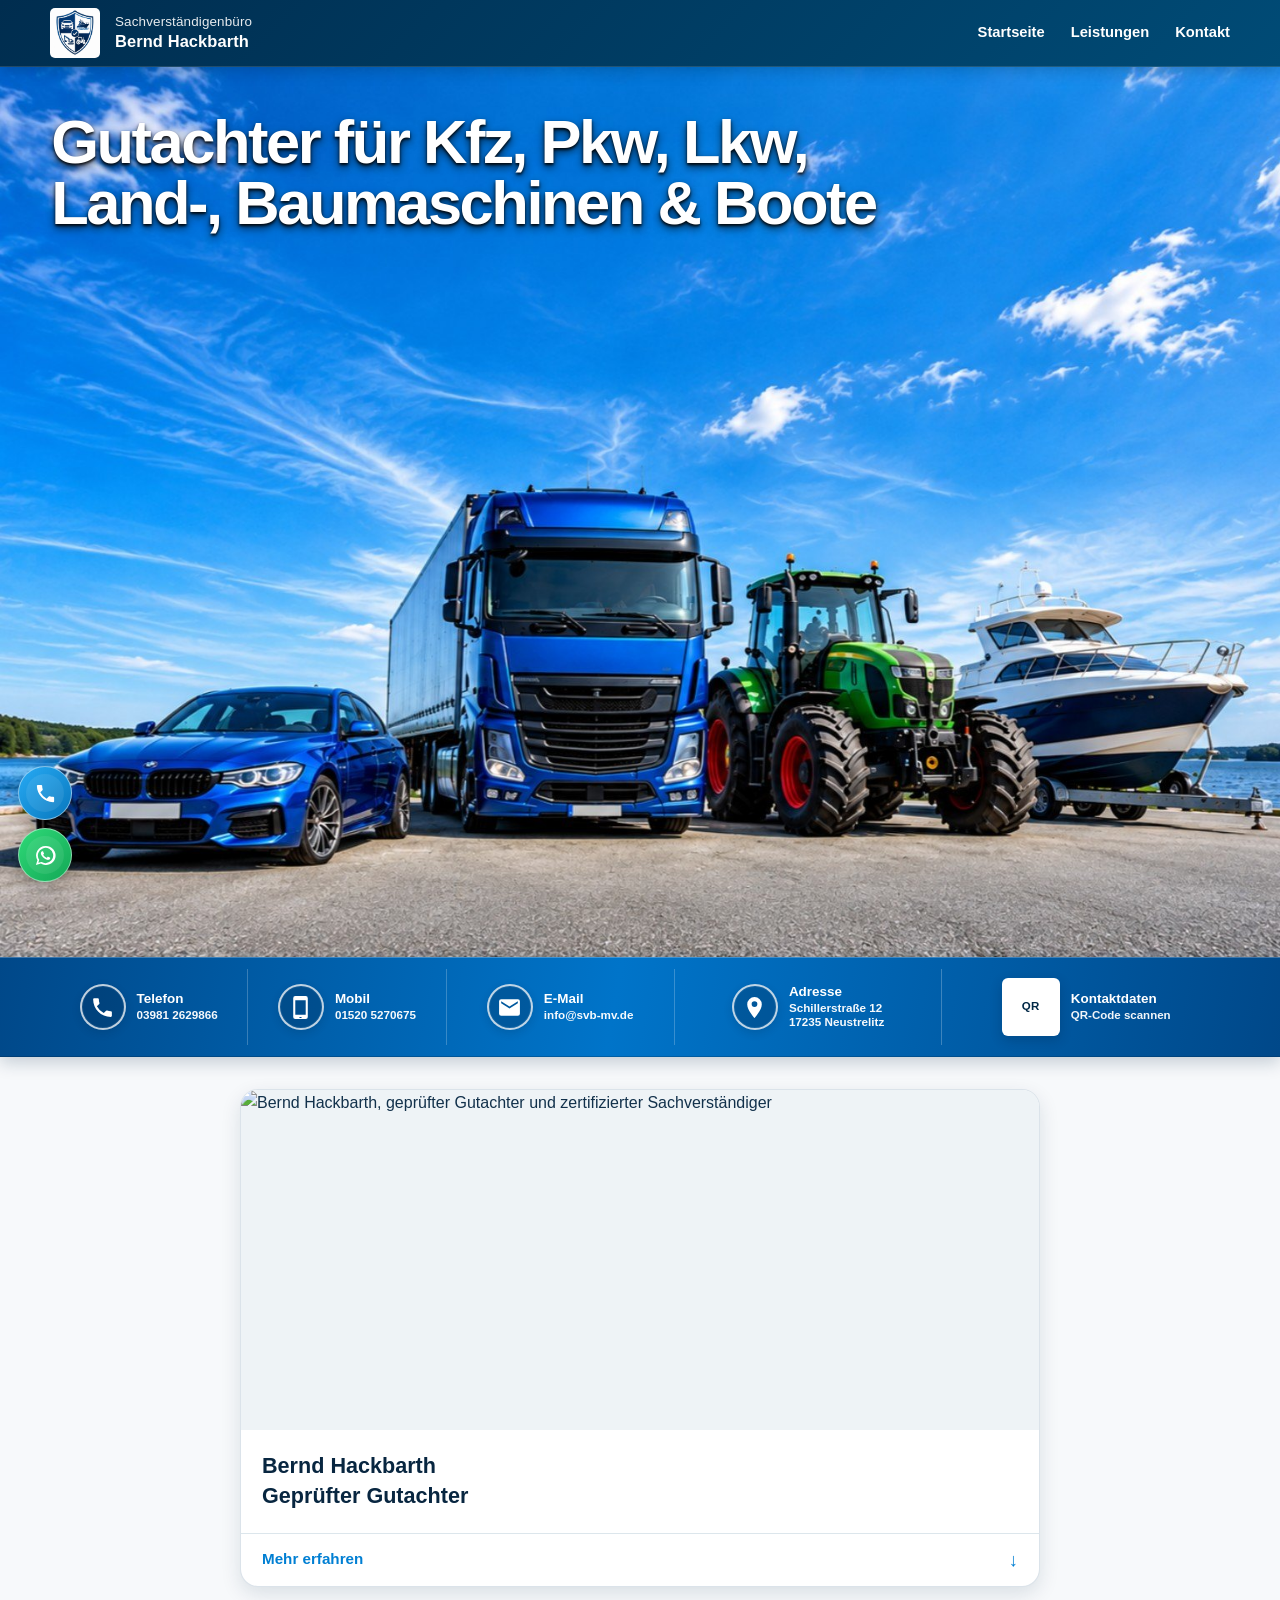
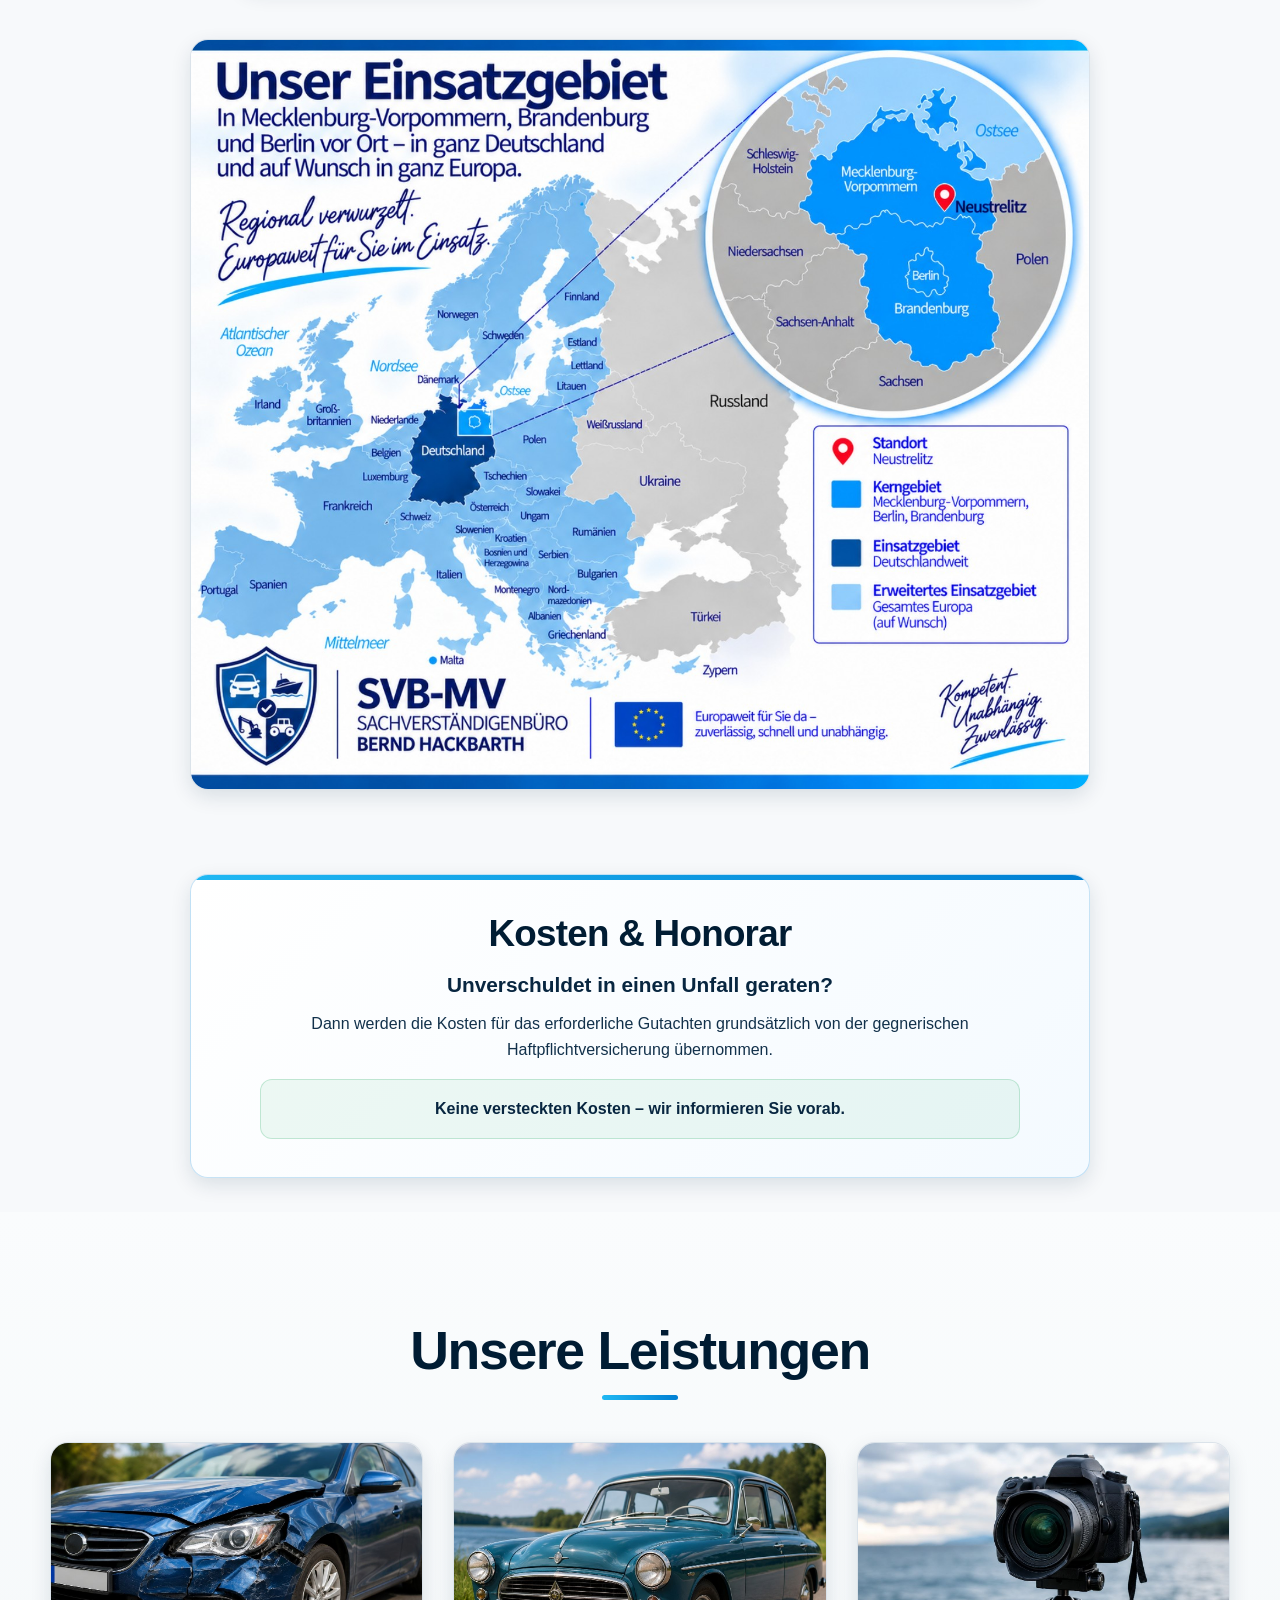
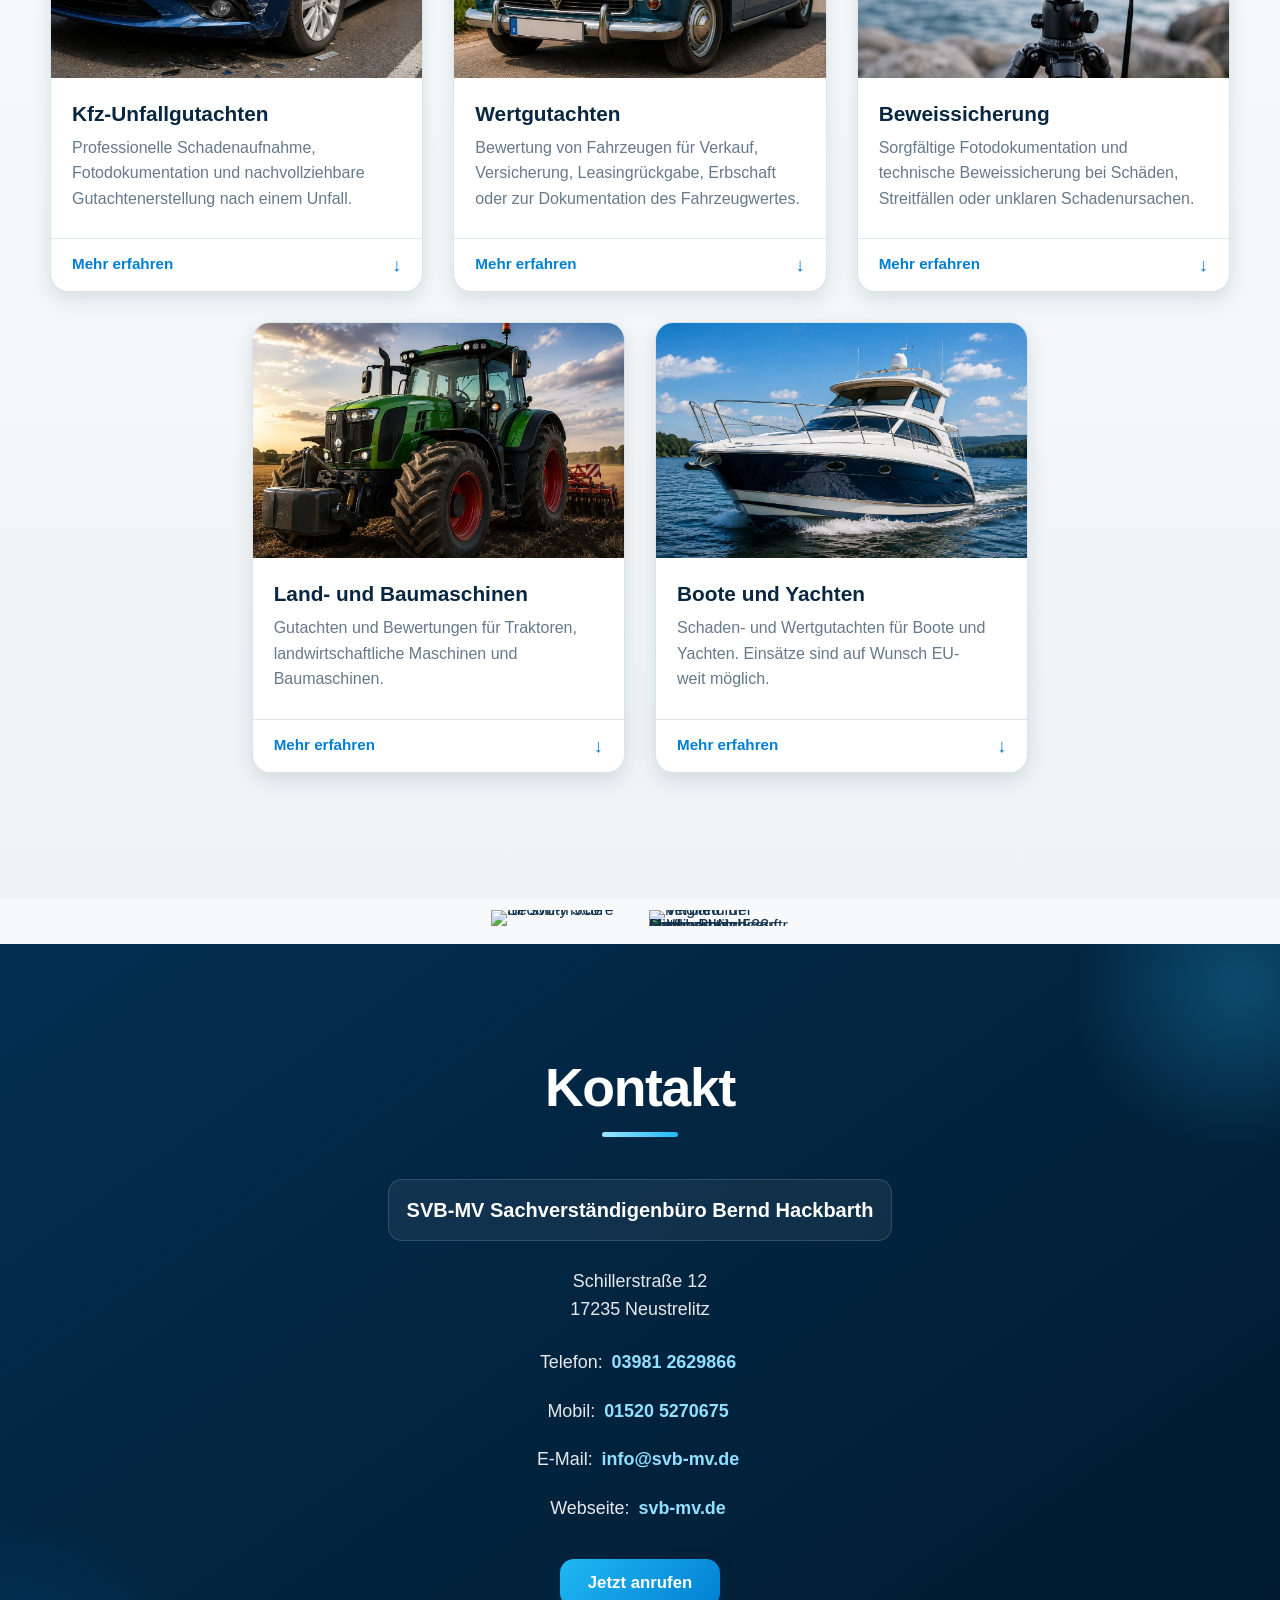
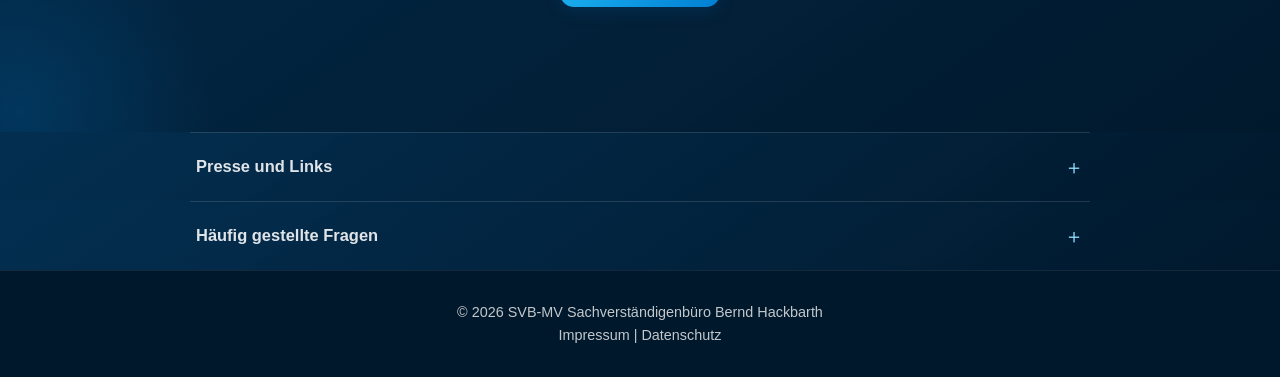
==== commit 85ba63d7: "Refactor contact points and update SEO section" ====
--- a/index.html
+++ b/index.html
@@ -192,17 +192,13 @@
             "@type": "ContactPoint",
             "telephone": "+4939812629866",
             "contactType": "customer service",
-            "availableLanguage": [
-              "de"
-            ]
+            "availableLanguage": ["de"]
           },
           {
             "@type": "ContactPoint",
             "telephone": "+4915205270675",
             "contactType": "customer service",
-            "availableLanguage": [
-              "de"
-            ]
+            "availableLanguage": ["de"]
           }
         ],
 
@@ -586,8 +582,6 @@
           übernommen.
         </p>
 
-   
-
         <p class="cost-highlight">
           <strong>
             Keine versteckten Kosten – wir informieren Sie vorab.
@@ -832,23 +826,30 @@
     </section>
 
 
-    <!-- SEOBILITY SEO-SCORE -->
+    <!-- SIEGELBEREICH -->
     <div
-      aria-label="Seobility SEO Score"
+      class="trust-badges"
+      aria-label="Qualitäts- und Mitgliedschaftsnachweise"
       style="
         display: flex;
         justify-content: center;
         align-items: center;
+        flex-wrap: nowrap;
+        gap: 18px;
         padding: 12px 15px 18px;
       "
     >
+
+      <!-- SEOBILITY SEO-SCORE -->
       <a
         href="https://www.seobility.net/en/seocheck/check?url=https%3A%2F%2Fsvb-mv.de%2F"
         target="_blank"
         rel="noopener noreferrer"
         aria-label="Seobility SEO Score für svb-mv.de"
         style="
-          display: inline-block;
+          display: inline-flex;
+          align-items: center;
+          justify-content: center;
           line-height: 0;
         "
       >
@@ -865,6 +866,32 @@
           "
         >
       </a>
+
+
+      <!-- VERBANDSSIEGEL -->
+      <div
+        aria-label="Mitglied im Verband der Sachverständigen und Datenschutzbeauftragten e. V., Mitgliedsnummer 533"
+        style="
+          display: inline-flex;
+          align-items: center;
+          justify-content: center;
+          line-height: 0;
+        "
+      >
+        <img
+          src="images/Siegel.png"
+          alt="Mitglied im Verband der Sachverständigen und Datenschutzbeauftragten e. V. – Bernd Hackbarth, Mitglieds-Nr. 533"
+          loading="lazy"
+          width="140"
+          style="
+            display: block;
+            width: 140px;
+            max-width: 140px;
+            height: auto;
+          "
+        >
+      </div>
+
     </div>
 
 
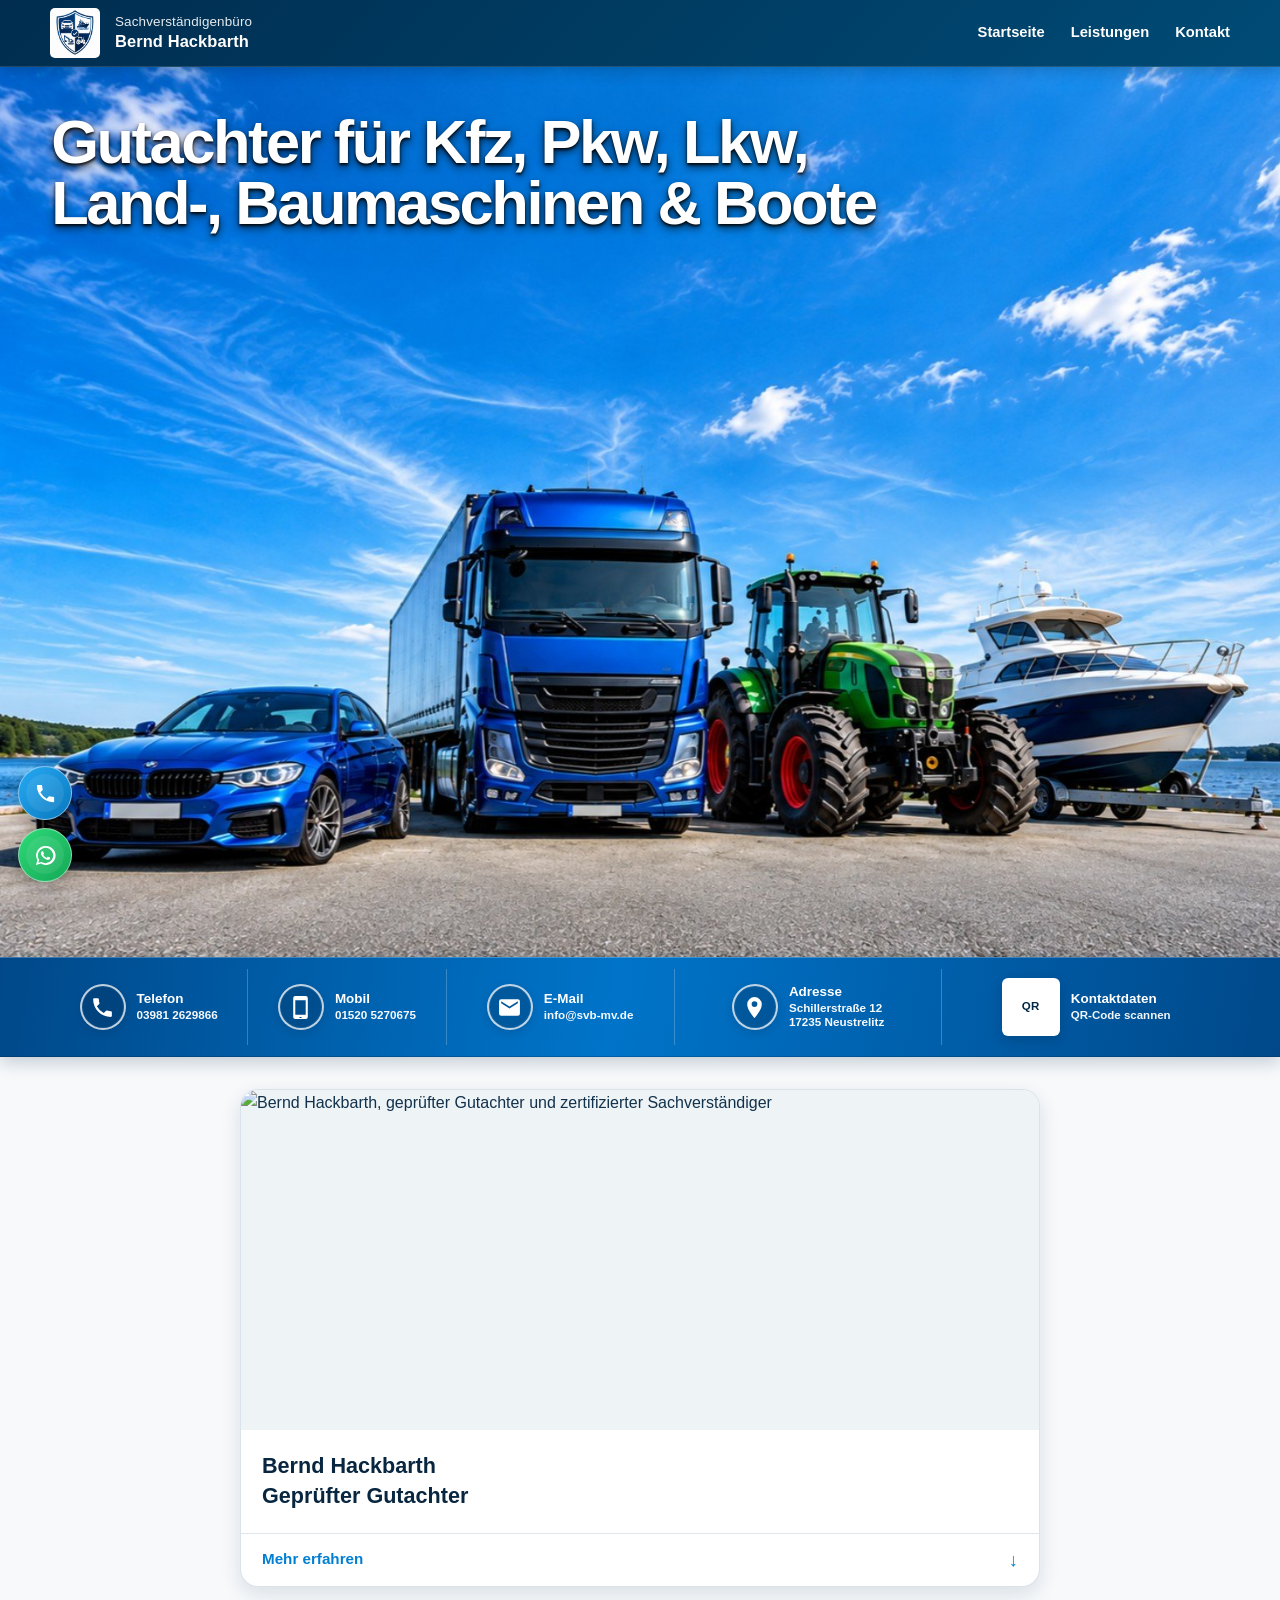
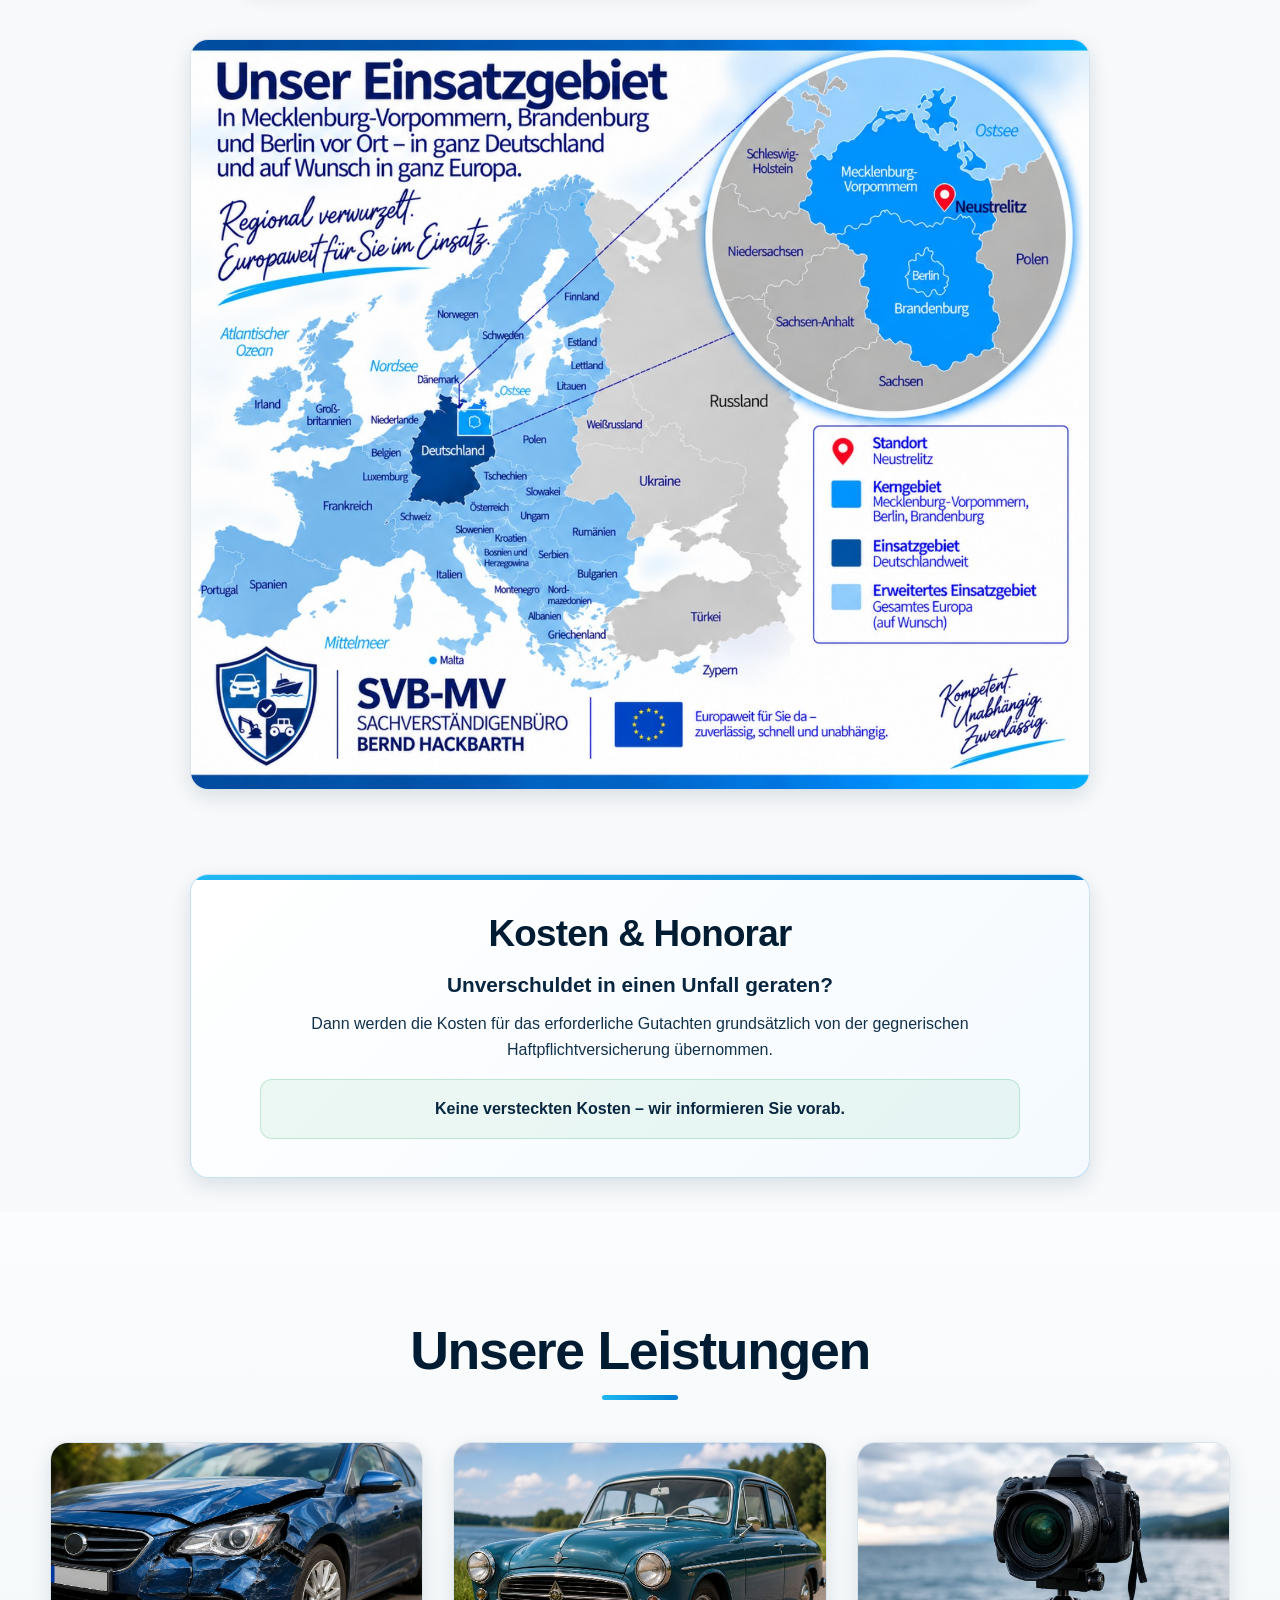
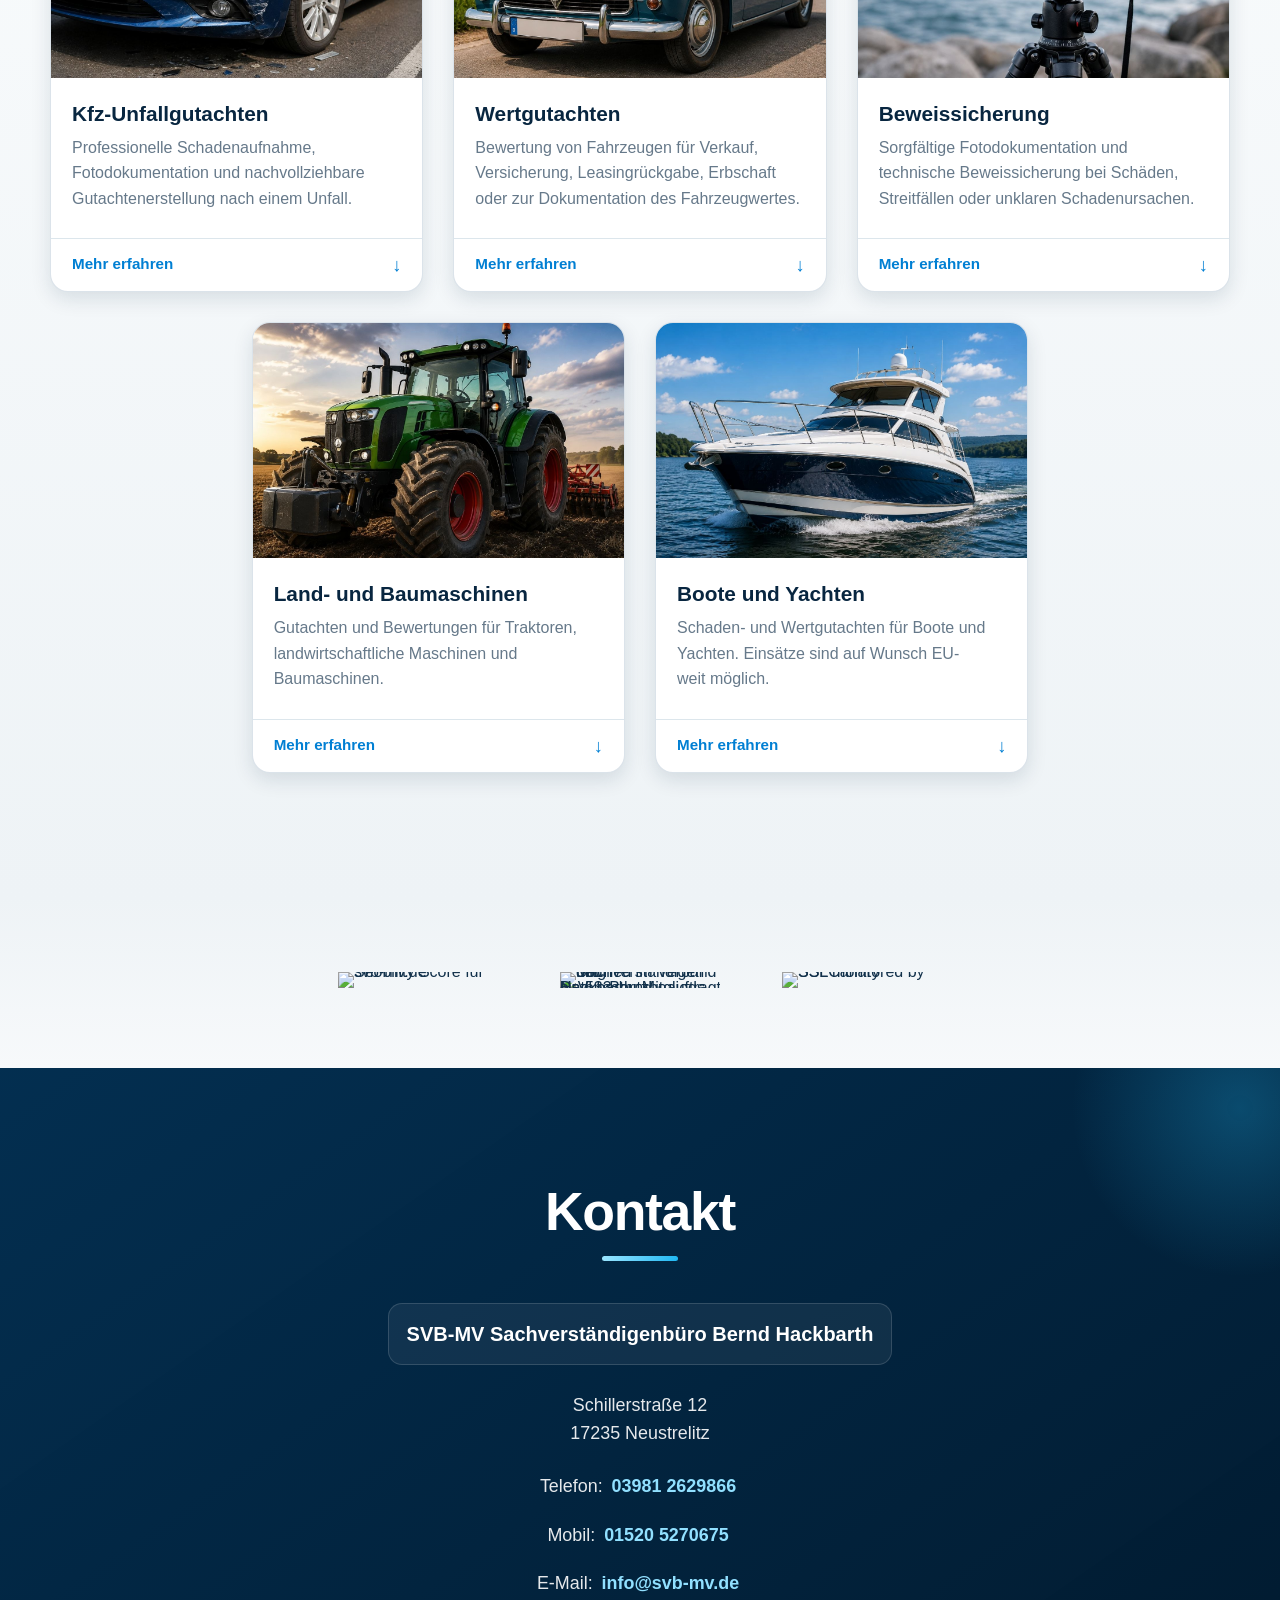
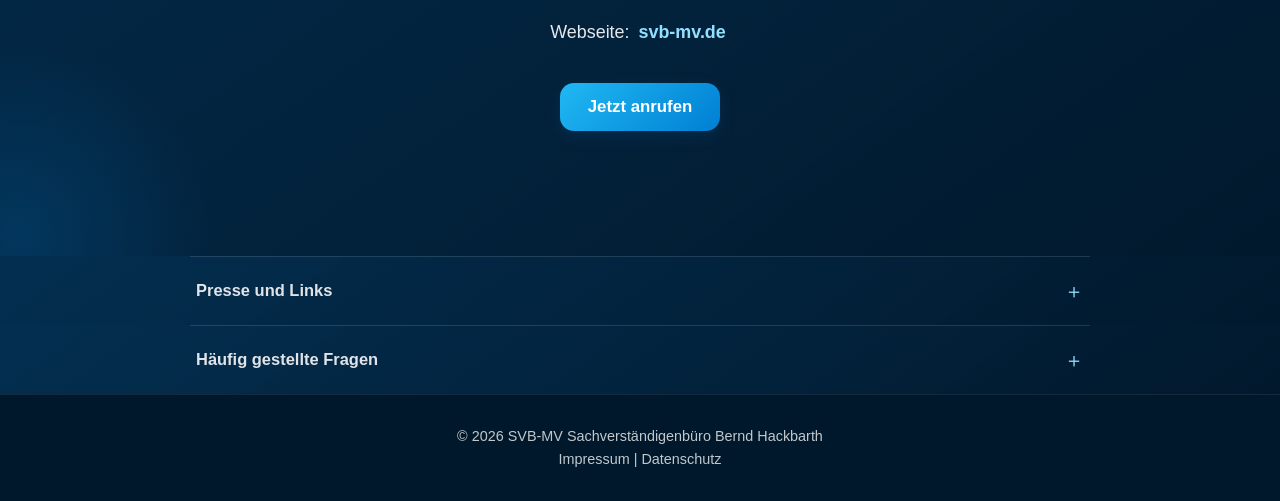
==== commit 15990bec: "Enhance trust badges and add SSL monitoring link Updated aria-label for trust badges and added SSL m" ====
--- a/index.html
+++ b/index.html
@@ -829,7 +829,7 @@
     <!-- SIEGELBEREICH -->
     <div
       class="trust-badges"
-      aria-label="Qualitäts- und Mitgliedschaftsnachweise"
+      aria-label="Qualitäts-, Mitgliedschafts- und Sicherheitsnachweise"
       style="
         display: flex;
         justify-content: center;
@@ -892,6 +892,35 @@
         >
       </div>
 
+
+      <!-- SSLCANARY SSL-MONITORING -->
+      <a
+        href="https://sslcanary.com/en/tools/ssl-checker?host=svb-mv.de"
+        target="_blank"
+        rel="noopener noreferrer"
+        aria-label="SSL-Zertifikat von svb-mv.de bei SSLCanary prüfen"
+        class="sslcanary-badge"
+        style="
+          display: inline-flex;
+          align-items: center;
+          justify-content: center;
+          line-height: 0;
+        "
+      >
+        <img
+          src="https://sslcanary.com/badge/svb-mv.de.svg"
+          alt="SSL monitored by SSLCanary"
+          loading="lazy"
+          height="28"
+          style="
+            display: block;
+            width: auto;
+            height: 28px;
+            max-width: 140px;
+          "
+        >
+      </a>
+
     </div>
 
 
--- a/style.css
+++ b/style.css
@@ -1687,6 +1687,70 @@
 
 
 /* =========================================================
+   SIEGEL / VERTRAUENSBEREICH
+========================================================= */
+
+.trust-badges {
+  width: 100%;
+
+  min-height: 150px;
+
+  margin: 0;
+
+  padding: 22px 18px 26px !important;
+
+  display: flex !important;
+  align-items: center !important;
+  justify-content: center !important;
+  flex-wrap: nowrap !important;
+
+  gap: 24px !important;
+
+  background:
+    linear-gradient(
+      180deg,
+      var(--gray-100) 0%,
+      var(--gray-50) 100%
+    );
+}
+
+.trust-badges > a,
+.trust-badges > div {
+  width: 150px;
+  min-width: 0;
+
+  display: flex !important;
+  align-items: center !important;
+  justify-content: center !important;
+
+  line-height: 0 !important;
+}
+
+.trust-badges img {
+  width: auto !important;
+  max-width: 140px !important;
+  height: auto !important;
+  max-height: 115px;
+
+  display: block;
+
+  object-fit: contain;
+}
+
+.trust-badges > a {
+  transition:
+    transform 0.2s ease,
+    filter 0.2s ease;
+}
+
+.trust-badges > a:hover {
+  transform: translateY(-2px);
+
+  filter: brightness(1.03);
+}
+
+
+/* =========================================================
    KONTAKT
 ========================================================= */
 
@@ -2807,6 +2871,30 @@
   }
 
 
+  /* SIEGEL */
+
+  .trust-badges {
+    min-height: 125px;
+
+    padding:
+      18px 12px 22px !important;
+
+    gap: 14px !important;
+  }
+
+  .trust-badges > a,
+  .trust-badges > div {
+    width: calc(50% - 7px);
+    max-width: 145px;
+  }
+
+  .trust-badges img {
+    width: auto !important;
+    max-width: 125px !important;
+    max-height: 100px;
+  }
+
+
   /* KONTAKT */
 
   #kontakt {
@@ -3212,6 +3300,28 @@
 
   .card img {
     height: 240px;
+  }
+
+
+  /* SIEGEL */
+
+  .trust-badges {
+    min-height: 160px;
+
+    padding:
+      25px 34px 30px !important;
+
+    gap: 34px !important;
+  }
+
+  .trust-badges > a,
+  .trust-badges > div {
+    width: 170px;
+  }
+
+  .trust-badges img {
+    max-width: 150px !important;
+    max-height: 125px;
   }
 
 
@@ -3494,6 +3604,28 @@
   }
 
 
+  /* SIEGEL */
+
+  .trust-badges {
+    min-height: 170px;
+
+    padding:
+      28px 50px 34px !important;
+
+    gap: 42px !important;
+  }
+
+  .trust-badges > a,
+  .trust-badges > div {
+    width: 180px;
+  }
+
+  .trust-badges img {
+    max-width: 160px !important;
+    max-height: 135px;
+  }
+
+
   /* KONTAKT */
 
   #kontakt {
@@ -3619,6 +3751,25 @@
   .hero-contact-qr-text small {
     font-size: 0.75rem;
   }
+
+
+  /* SIEGEL */
+
+  .trust-badges {
+    min-height: 180px;
+
+    gap: 48px !important;
+  }
+
+  .trust-badges > a,
+  .trust-badges > div {
+    width: 190px;
+  }
+
+  .trust-badges img {
+    max-width: 170px !important;
+    max-height: 145px;
+  }
 }
 
 
@@ -3713,6 +3864,11 @@
 
   a.hero-contact-item:hover {
     background: transparent;
+  }
+
+  .trust-badges > a:hover {
+    transform: none;
+    filter: none;
   }
 }
 
@@ -3745,4 +3901,4 @@
     transform: none;
     transition-delay: 0s;
   }
-}
+   }
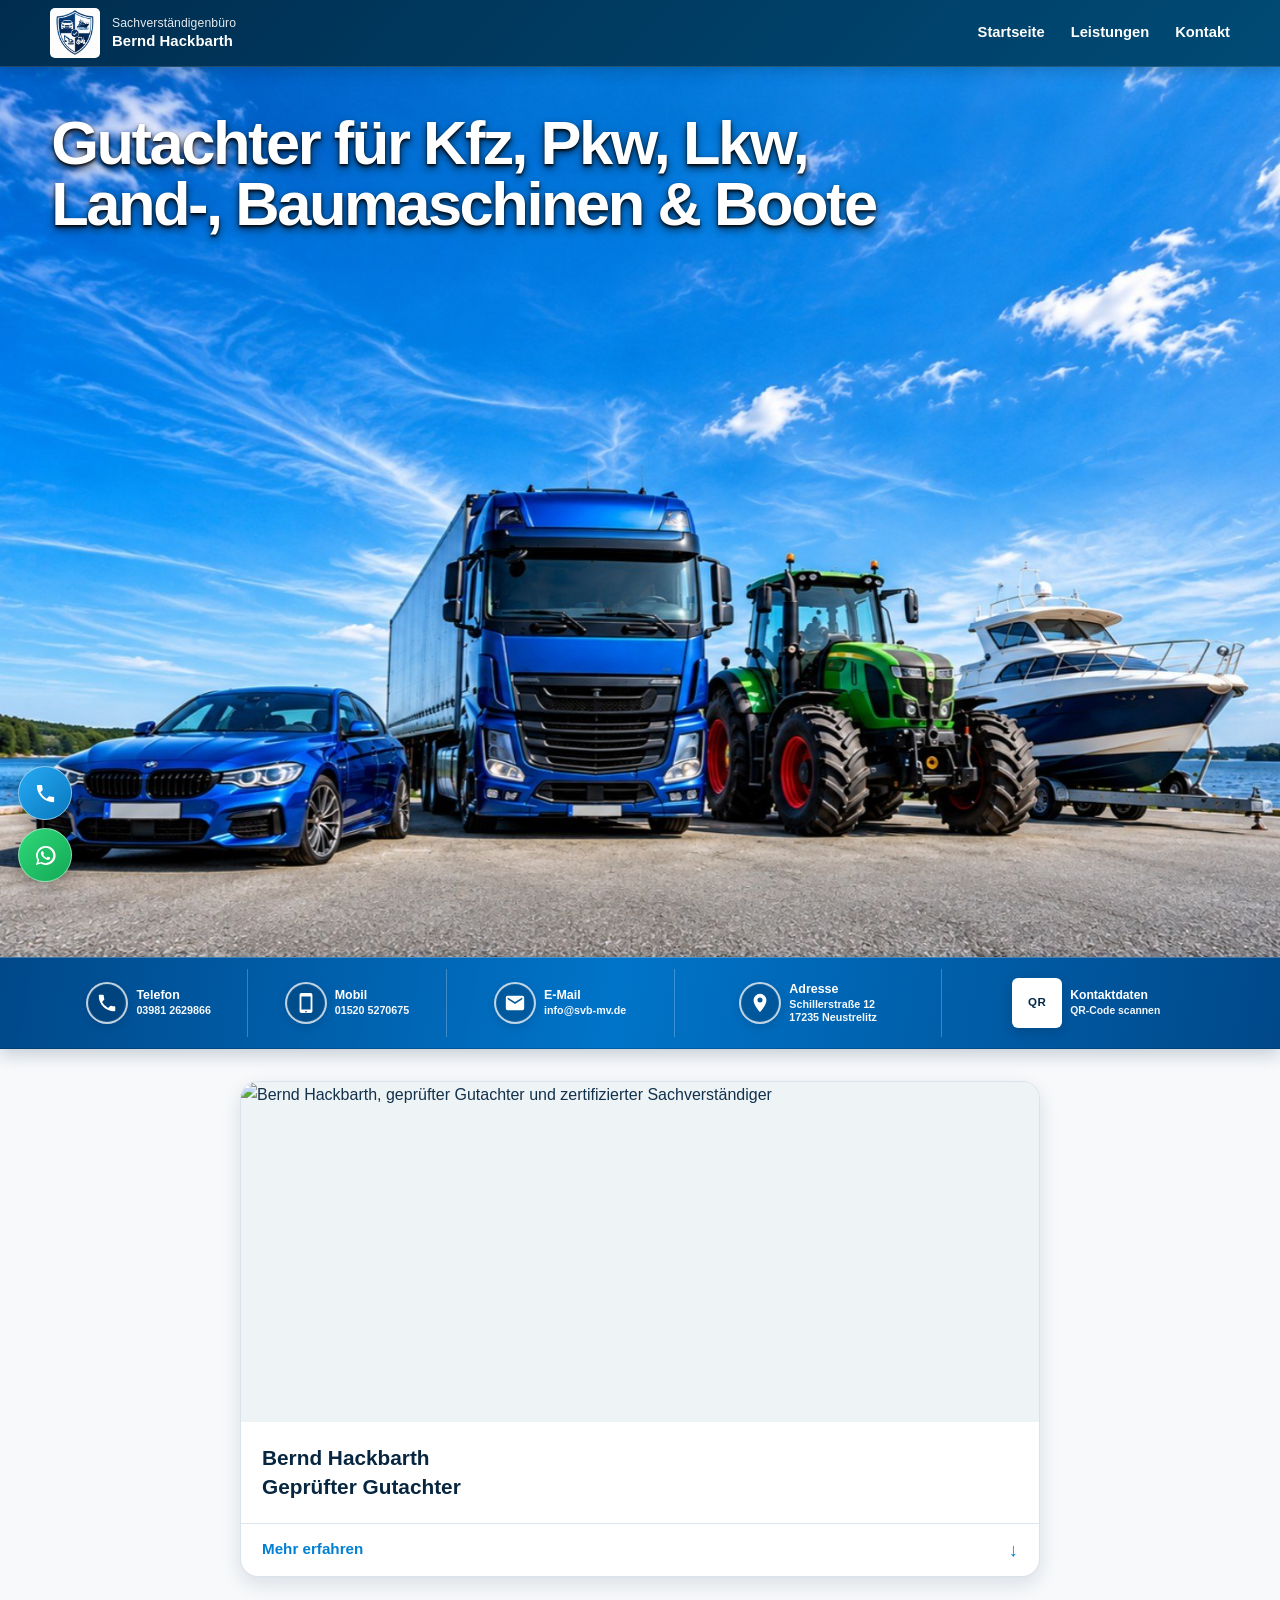
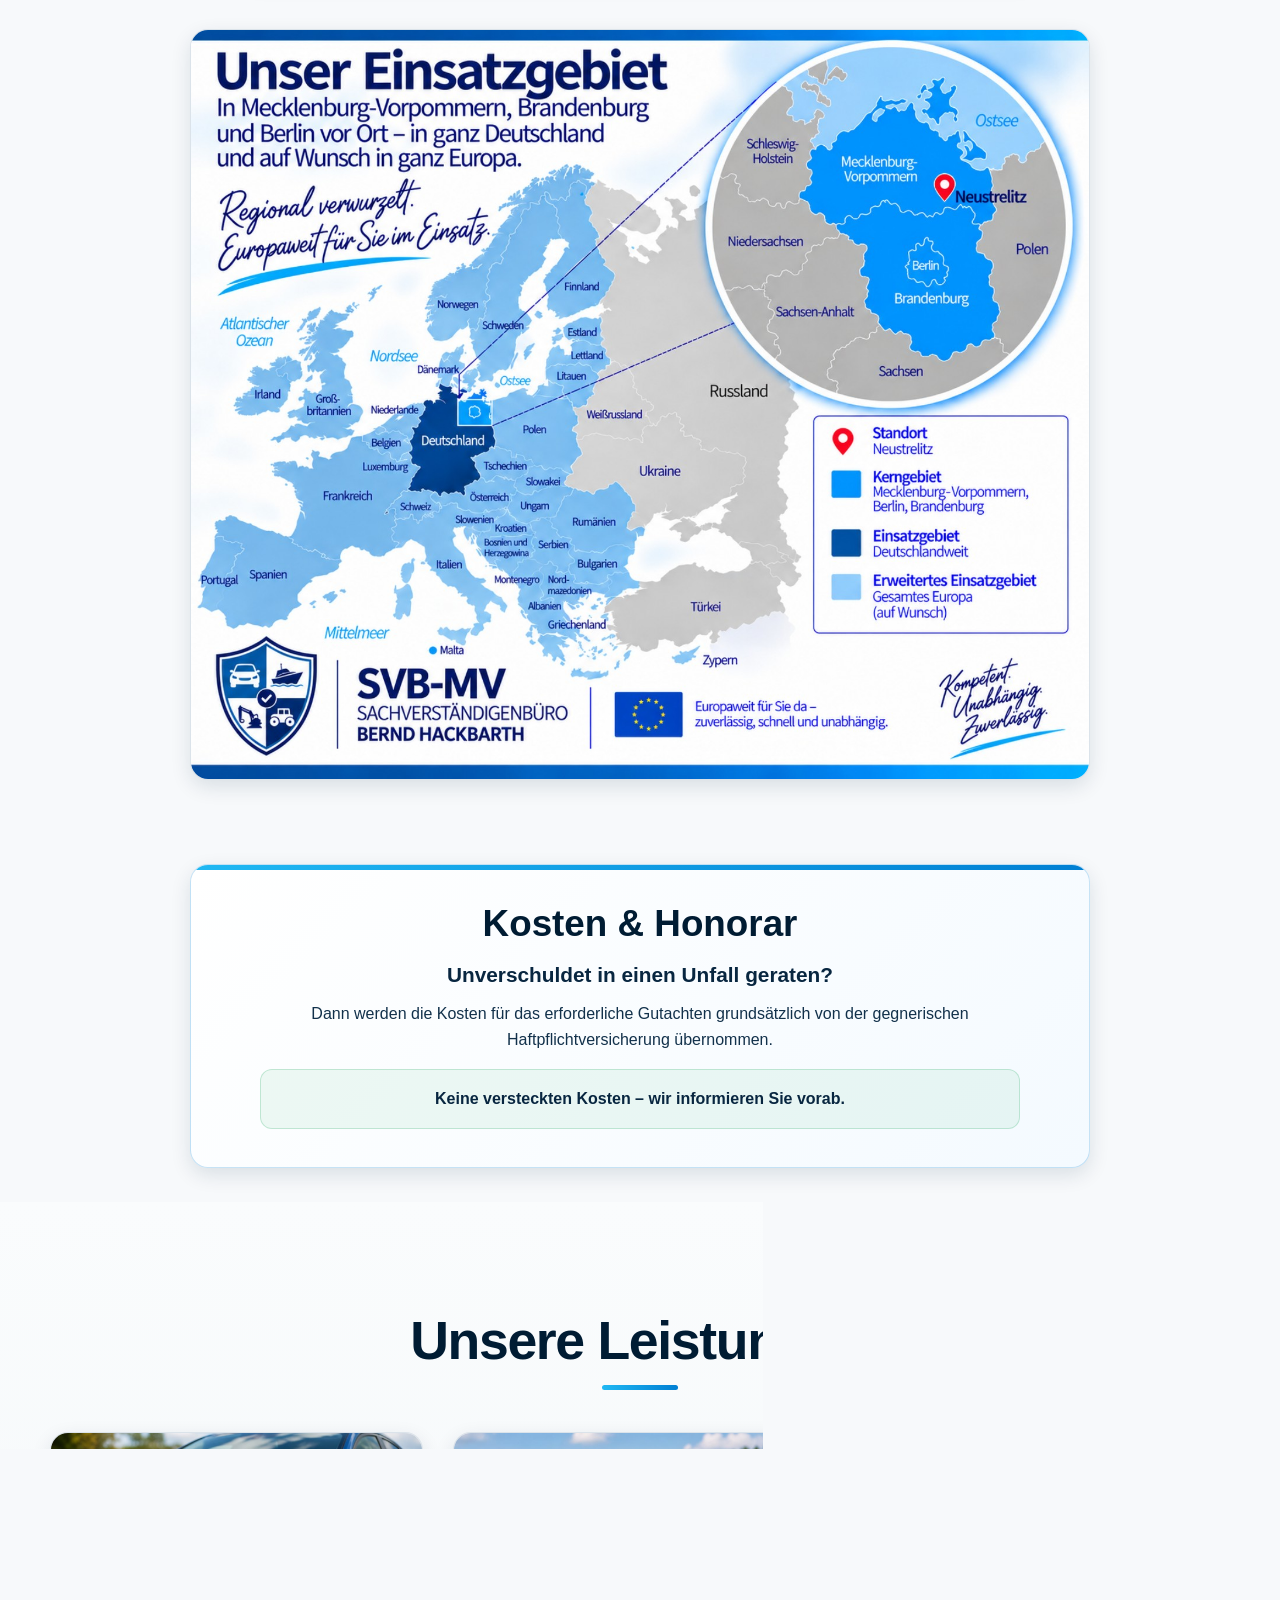
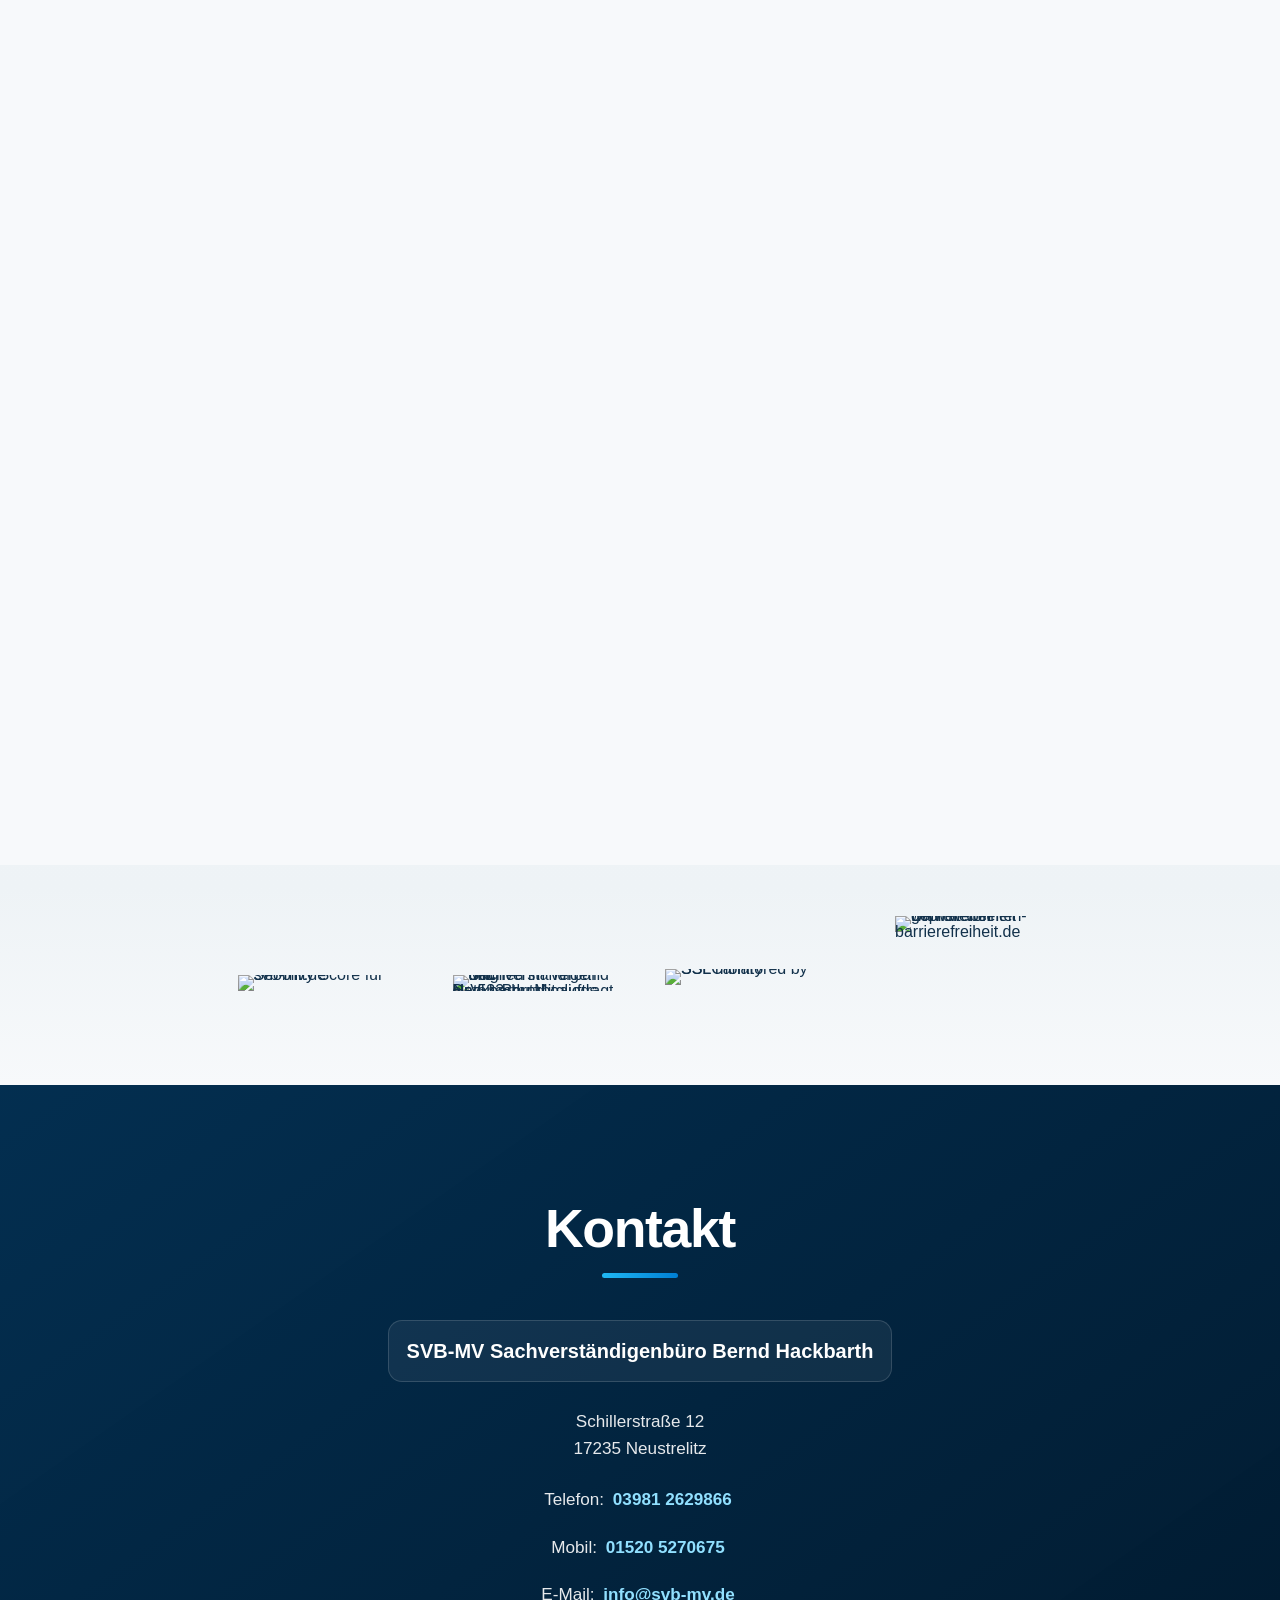
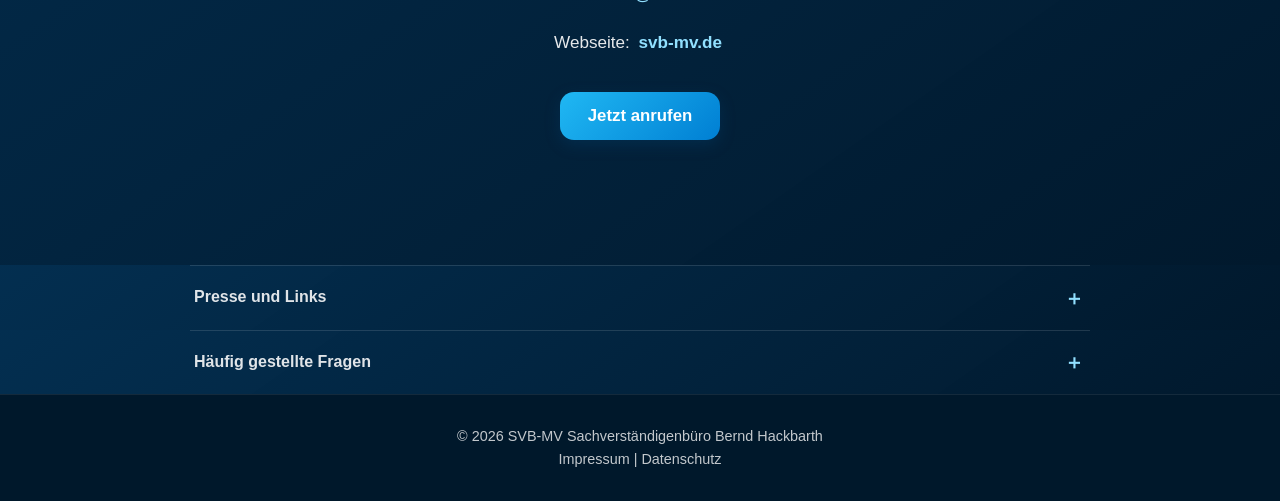
==== commit de10573b: "Enhance accessibility features in index.html Updated accessibility attributes and added a new access" ====
--- a/index.html
+++ b/index.html
@@ -829,7 +829,7 @@
     <!-- SIEGELBEREICH -->
     <div
       class="trust-badges"
-      aria-label="Qualitäts-, Mitgliedschafts- und Sicherheitsnachweise"
+      aria-label="Qualitäts-, Mitgliedschafts-, Sicherheits- und Barrierefreiheitsnachweise"
       style="
         display: flex;
         justify-content: center;
@@ -921,6 +921,41 @@
         >
       </a>
 
+
+      <!-- BARRIEREFREIHEITS-SIEGEL -->
+      <a
+        href="https://www.webseiten-barrierefreiheit.de/barrierefreie-webseiten-check/?uuid=eb18bb65-edbf-3ba4-902d-a456aab9fc16"
+        title="Barrierefreie Seite - geprüft von www.webseiten-barrierefreiheit.de"
+        target="_blank"
+        rel="noopener noreferrer"
+        aria-label="Barrierefreiheitsprüfung von svb-mv.de öffnen"
+        class="accessibility-badge"
+        style="
+          text-decoration: none;
+          display: inline-flex;
+          align-items: center;
+          justify-content: center;
+          line-height: 0;
+          max-width: 100%;
+        "
+      >
+        <img
+          src="https://www.webseiten-barrierefreiheit.de/_astro/kostenfreier-barrierefreiheitscheck---erf-llt-ihre-webseite-die-standards--86342.B2vg2DLR_Z1YM0E1.svg"
+          title="Diese Seite ist Barrierefrei"
+          alt="Barrierefreiheit geprüft von www.webseiten-barrierefreiheit.de"
+          loading="lazy"
+          width="128"
+          height="128"
+          style="
+            display: block;
+            width: 128px;
+            max-width: 128px;
+            height: auto;
+            vertical-align: middle;
+          "
+        >
+      </a>
+
     </div>
 
 
--- a/style.css
+++ b/style.css
@@ -605,7 +605,7 @@
 
 
 /* =========================================================
-   KONTAKTLEISTE – GROSSE, KLARE SYMBOLE
+   KONTAKTLEISTE – SYMBOLE
 ========================================================= */
 
 .hero-contact-icon {
@@ -741,7 +741,7 @@
 
 
 /* =========================================================
-   SACHVERSTÄNDIGER – LEISTUNGSKACHEL-OPTIK
+   SACHVERSTÄNDIGER
 ========================================================= */
 
 .expert-intro {
@@ -821,11 +821,6 @@
   transform: scaleX(1);
 }
 
-
-/* =========================================================
-   SACHVERSTÄNDIGER – FOTO OBEN
-========================================================= */
-
 .expert-photo {
   width: 100%;
   height: 260px;
@@ -834,8 +829,6 @@
 
   overflow: hidden;
 
-  border-radius: 0;
-
   background: var(--gray-100);
 }
 
@@ -861,11 +854,6 @@
     contrast(1.03);
 }
 
-
-/* =========================================================
-   SACHVERSTÄNDIGER – NAME UND QUALIFIKATION
-========================================================= */
-
 .expert-text {
   width: 100%;
   min-width: 0;
@@ -912,11 +900,6 @@
   line-height: 1.6;
 }
 
-
-/* =========================================================
-   SACHVERSTÄNDIGER – MEHR ERFAHREN
-========================================================= */
-
 .expert-details {
   width: 100%;
 
@@ -1008,8 +991,6 @@
   border: 0;
   border-top:
     1px solid rgba(0, 59, 104, 0.08);
-
-  border-radius: 0;
 
   background:
     linear-gradient(
@@ -1105,11 +1086,6 @@
   transform: translateY(0);
 }
 
-
-/* =========================================================
-   EINSATZGEBIET – GROSSANSICHT / LIGHTBOX
-========================================================= */
-
 .image-lightbox {
   position: fixed;
 
@@ -1194,26 +1170,11 @@
 
   font-size: 2rem;
   line-height: 1;
-  font-weight: 400;
 
   cursor: pointer;
 
   box-shadow:
     0 6px 18px rgba(0, 0, 0, 0.3);
-
-  transition:
-    background 0.2s ease,
-    transform 0.2s ease;
-}
-
-.image-lightbox-close:hover {
-  background: var(--blue-600);
-
-  transform: scale(1.06);
-}
-
-.image-lightbox-close:active {
-  transform: scale(0.96);
 }
 
 body.lightbox-open {
@@ -1256,11 +1217,6 @@
     );
 
   box-shadow: var(--shadow-small);
-
-  transition:
-    transform 0.25s ease,
-    box-shadow 0.25s ease,
-    border-color 0.25s ease;
 }
 
 .cost-card::before {
@@ -1282,15 +1238,6 @@
     );
 }
 
-.cost-card:hover {
-  transform: translateY(-5px);
-
-  border-color:
-    rgba(0, 127, 211, 0.35);
-
-  box-shadow: var(--shadow-medium);
-}
-
 .cost-card h2 {
   margin: 0 0 16px;
 
@@ -1305,8 +1252,6 @@
 
   line-height: 1.15;
   font-weight: 800;
-
-  letter-spacing: -0.02em;
 }
 
 .cost-card .cost-question {
@@ -1361,14 +1306,6 @@
     rgba(31, 168, 91, 0.07);
 }
 
-.cost-card .cost-transparency {
-  margin-top: 16px;
-
-  color: var(--navy-800);
-
-  font-weight: 800;
-}
-
 
 /* =========================================================
    LEISTUNGEN
@@ -1575,7 +1512,7 @@
 
 
 /* =========================================================
-   KARTEN – MEHR ERFAHREN / AUSKLAPPEN
+   KARTEN – MEHR ERFAHREN
 ========================================================= */
 
 .card-details {
@@ -1606,10 +1543,6 @@
   list-style: none;
 
   user-select: none;
-
-  transition:
-    color 0.2s ease,
-    background 0.2s ease;
 }
 
 .card-details summary::-webkit-details-marker {
@@ -1629,17 +1562,6 @@
   color: var(--blue-600);
 
   font-size: 1.15rem;
-  line-height: 1;
-}
-
-.card-details summary:hover {
-  color: var(--navy-800);
-  background: var(--gray-50);
-}
-
-.card-details[open] summary {
-  color: var(--navy-800);
-  background: var(--gray-50);
 }
 
 .card-details[open] summary::after {
@@ -1681,18 +1603,14 @@
   line-height: 1.6;
 }
 
-.card-more p + p {
-  padding-top: 4px;
-}
-
 
 /* =========================================================
    SIEGEL / VERTRAUENSBEREICH
+   3 SIEGEL NEBENEINANDER
 ========================================================= */
 
 .trust-badges {
   width: 100%;
-
   min-height: 150px;
 
   margin: 0;
@@ -1728,8 +1646,9 @@
 
 .trust-badges img {
   width: auto !important;
+  height: auto !important;
+
   max-width: 140px !important;
-  height: auto !important;
   max-height: 115px;
 
   display: block;
@@ -1745,8 +1664,17 @@
 
 .trust-badges > a:hover {
   transform: translateY(-2px);
-
   filter: brightness(1.03);
+}
+
+/* SSLCanary ist ein flaches Badge */
+.trust-badges .sslcanary-badge img,
+.trust-badges a[href*="sslcanary.com"] img {
+  width: auto !important;
+  height: 28px !important;
+
+  max-width: 150px !important;
+  max-height: 28px !important;
 }
 
 
@@ -1773,48 +1701,6 @@
     );
 }
 
-#kontakt::before {
-  content: "";
-
-  position: absolute;
-
-  top: -130px;
-  right: -130px;
-
-  width: 340px;
-  height: 340px;
-
-  border-radius: 50%;
-
-  background:
-    radial-gradient(
-      circle,
-      rgba(32, 184, 243, 0.27),
-      transparent 70%
-    );
-}
-
-#kontakt::after {
-  content: "";
-
-  position: absolute;
-
-  bottom: -170px;
-  left: -170px;
-
-  width: 380px;
-  height: 380px;
-
-  border-radius: 50%;
-
-  background:
-    radial-gradient(
-      circle,
-      rgba(0, 126, 211, 0.2),
-      transparent 72%
-    );
-}
-
 #kontakt > * {
   position: relative;
   z-index: 2;
@@ -1824,15 +1710,6 @@
   color: var(--white);
 }
 
-#kontakt h2::after {
-  background:
-    linear-gradient(
-      90deg,
-      #9ae5ff,
-      var(--cyan-400)
-    );
-}
-
 #kontakt p,
 #kontakt address {
   width: min(100%, 650px);
@@ -1881,15 +1758,6 @@
   color: #91e0ff;
 
   font-weight: 700;
-
-  border-radius: 5px;
-}
-
-#kontakt a:not(.button):hover {
-  color: var(--white);
-
-  background:
-    rgba(255, 255, 255, 0.08);
 }
 
 #kontakt .button {
@@ -1898,10 +1766,11 @@
 
 
 /* =========================================================
-   PRESSE UND LINKS
-========================================================= */
-
-.press-section {
+   PRESSE UND FAQ
+========================================================= */
+
+.press-section,
+.faq-section {
   padding: 0 18px;
 
   color: var(--white);
@@ -1914,7 +1783,8 @@
     );
 }
 
-.press-main {
+.press-main,
+.faq-main {
   width: min(100%, 900px);
 
   margin: 0 auto;
@@ -1923,7 +1793,8 @@
     1px solid rgba(255, 255, 255, 0.12);
 }
 
-.press-main-summary {
+.press-main-summary,
+.faq-main-summary {
   position: relative;
 
   width: 100%;
@@ -1942,19 +1813,10 @@
   cursor: pointer;
 
   list-style: none;
-
-  user-select: none;
-
-  transition:
-    color 0.2s ease,
-    background 0.2s ease;
-}
-
-.press-main-summary::-webkit-details-marker {
-  display: none;
-}
-
-.press-main-summary::after {
+}
+
+.press-main-summary::after,
+.faq-main-summary::after {
   content: "＋";
 
   position: absolute;
@@ -1967,19 +1829,15 @@
   color: #91e0ff;
 
   font-size: 1.25rem;
-  line-height: 1;
-  font-weight: 400;
-}
-
-.press-main[open] > .press-main-summary::after {
+}
+
+.press-main[open] > .press-main-summary::after,
+.faq-main[open] > .faq-main-summary::after {
   content: "−";
 }
 
-.press-main-summary:hover {
-  color: var(--white);
-}
-
-.press-list {
+.press-list,
+.faq-list {
   padding: 0 0 30px;
 }
 
@@ -2001,12 +1859,7 @@
   color: #91e0ff;
 
   font-size: 0.8rem;
-  line-height: 1.3;
   font-weight: 800;
-
-  text-transform: uppercase;
-
-  letter-spacing: 0.04em;
 }
 
 .press-item h3 {
@@ -2015,7 +1868,6 @@
   color: var(--white);
 
   font-size: 1.08rem;
-  line-height: 1.35;
 }
 
 .press-item p {
@@ -2025,113 +1877,52 @@
     rgba(255, 255, 255, 0.72);
 
   font-size: 0.92rem;
-  line-height: 1.6;
 }
 
 .press-link {
   display: inline-flex;
-  align-items: center;
-  gap: 7px;
 
   padding: 8px 12px;
 
   color: #91e0ff;
 
   font-size: 0.9rem;
-  line-height: 1.2;
   font-weight: 800;
 
   border:
     1px solid rgba(145, 224, 255, 0.28);
 
   border-radius: 8px;
-
-  background:
-    rgba(145, 224, 255, 0.06);
-
-  transition:
-    color 0.2s ease,
-    background 0.2s ease,
-    border-color 0.2s ease;
-}
-
-.press-link::after {
-  content: "↗";
-
-  font-size: 0.95rem;
-  line-height: 1;
-}
-
-.press-link:hover {
-  color: var(--white);
-
-  background:
-    rgba(145, 224, 255, 0.12);
-
-  border-color:
-    rgba(145, 224, 255, 0.5);
-}
-
-
-/* =========================================================
-   HÄUFIG GESTELLTE FRAGEN
-========================================================= */
-
-.faq-section {
-  padding: 0 18px;
-
-  color: var(--white);
-
-  background:
-    linear-gradient(
-      145deg,
-      rgba(0, 44, 78, 0.99),
-      rgba(0, 24, 44, 0.995)
-    );
-}
-
-.faq-main {
-  width: min(100%, 900px);
-
-  margin: 0 auto;
+}
+
+.faq-item {
+  width: 100%;
 
   border-top:
-    1px solid rgba(255, 255, 255, 0.12);
-}
-
-.faq-main-summary {
+    1px solid rgba(255, 255, 255, 0.09);
+}
+
+.faq-item > summary {
   position: relative;
 
   width: 100%;
 
-  padding: 20px 48px 22px 4px;
+  padding: 17px 46px 17px 4px;
 
   display: block;
 
   color:
-    rgba(255, 255, 255, 0.88);
-
-  font-size: 1rem;
-  line-height: 1.35;
+    rgba(255, 255, 255, 0.86);
+
+  font-size: 0.96rem;
   font-weight: 700;
 
   cursor: pointer;
 
   list-style: none;
-
-  user-select: none;
-
-  transition:
-    color 0.2s ease,
-    background 0.2s ease;
-}
-
-.press-main-summary::-webkit-details-marker,
-.faq-main-summary::-webkit-details-marker {
-  display: none;
-}
-
-.faq-main-summary::after {
+}
+
+.faq-item > summary::after {
   content: "＋";
 
   position: absolute;
@@ -2141,92 +1932,12 @@
 
   transform: translateY(-50%);
 
-  color: #91e0ff;
-
-  font-size: 1.25rem;
-  line-height: 1;
-  font-weight: 400;
-}
-
-.faq-main[open] > .faq-main-summary::after {
-  content: "−";
-}
-
-.faq-main-summary:hover {
-  color: var(--white);
-}
-
-.faq-list {
-  padding: 0 0 30px;
-}
-
-.faq-item {
-  width: 100%;
-
-  border-top:
-    1px solid rgba(255, 255, 255, 0.09);
-}
-
-.faq-item:last-child {
-  border-bottom:
-    1px solid rgba(255, 255, 255, 0.09);
-}
-
-.faq-item > summary {
-  position: relative;
-
-  width: 100%;
-
-  padding: 17px 46px 17px 4px;
-
-  display: block;
-
-  color:
-    rgba(255, 255, 255, 0.86);
-
-  font-size: 0.96rem;
-  line-height: 1.45;
-  font-weight: 700;
-
-  cursor: pointer;
-
-  list-style: none;
-
-  user-select: none;
-
-  transition:
-    color 0.2s ease,
-    background 0.2s ease;
-}
-
-.faq-item > summary::-webkit-details-marker {
-  display: none;
-}
-
-.faq-item > summary::after {
-  content: "＋";
-
-  position: absolute;
-
-  top: 50%;
-  right: 6px;
-
-  transform: translateY(-50%);
-
   color:
     rgba(145, 224, 255, 0.9);
-
-  font-size: 1.05rem;
-  line-height: 1;
-  font-weight: 400;
 }
 
 .faq-item[open] > summary::after {
   content: "−";
-}
-
-.faq-item > summary:hover {
-  color: #91e0ff;
 }
 
 .faq-answer {
@@ -2311,14 +2022,10 @@
   display: flex;
   flex-direction: column;
 
-  align-items: flex-start;
-
   gap: 8px;
 }
 
 .quick-contact {
-  position: relative;
-
   width: 52px;
   height: 52px;
 
@@ -2341,10 +2048,6 @@
 
   box-shadow:
     0 7px 18px rgba(0, 0, 0, 0.24);
-
-  transition:
-    transform 0.2s ease,
-    filter 0.2s ease;
 }
 
 .phone-contact {
@@ -2369,15 +2072,8 @@
   width: 38px;
   height: 38px;
 
-  flex: 0 0 38px;
-
   display: grid;
   place-items: center;
-
-  border-radius: 50%;
-
-  background:
-    rgba(255, 255, 255, 0.08);
 }
 
 .contact-icon svg {
@@ -2391,16 +2087,6 @@
 
 .contact-label {
   display: none;
-}
-
-.quick-contact:hover {
-  transform: translateY(-2px);
-
-  filter: brightness(1.07);
-}
-
-.quick-contact:active {
-  transform: scale(0.96);
 }
 
 
@@ -2431,14 +2117,10 @@
 
   .header-business-name span {
     font-size: 0.68rem;
-    line-height: 1.05;
   }
 
   .header-business-name strong {
-    margin-top: 3px;
-
     font-size: 0.82rem;
-    line-height: 1.05;
   }
 
   .menu-button {
@@ -2449,15 +2131,7 @@
     flex-basis: 43px;
   }
 
-
-  /* HERO */
-
   .hero-text {
-    inset: 0;
-
-    width: 100%;
-    height: 100%;
-
     padding:
       3%
       4.2%
@@ -2465,35 +2139,12 @@
   }
 
   .hero-text h1 {
-    width: 100%;
-    max-width: none;
-
-    margin: 0;
-
     font-size: 7.1vw;
     line-height: 0.99;
-    letter-spacing: -0.045em;
-
-    text-wrap: balance;
-  }
-
-  .hero-text p {
-    display: none;
-  }
-
-
-  /* KONTAKTLEISTE SMARTPHONE */
+  }
 
   .hero-contact-bar {
     padding: 7px 2px 8px;
-
-    background:
-      linear-gradient(
-        100deg,
-        #00498d 0%,
-        #0075c9 50%,
-        #00498d 100%
-      );
   }
 
   .hero-contact-inner {
@@ -2501,36 +2152,19 @@
 
     grid-template-columns:
       1fr 1fr 1fr 1.15fr 0.9fr;
-
-    align-items: stretch;
   }
 
   .hero-contact-item,
   .hero-contact-qr {
-    min-width: 0;
     min-height: 78px;
 
     padding: 5px 2px;
 
-    display: flex;
     flex-direction: column;
-    align-items: center;
-    justify-content: flex-start;
 
     gap: 4px;
 
     text-align: center;
-
-    border-bottom: 0;
-
-    border-right:
-      1px solid rgba(255, 255, 255, 0.25);
-  }
-
-  .hero-contact-item:nth-child(odd),
-  .hero-contact-item:nth-child(even) {
-    border-right:
-      1px solid rgba(255, 255, 255, 0.25);
   }
 
   .hero-contact-icon {
@@ -2538,75 +2172,31 @@
     height: 34px;
 
     flex: 0 0 34px;
-
-    display: grid;
-    place-items: center;
-
-    border:
-      1.5px solid rgba(255, 255, 255, 0.82);
-
-    background:
-      rgba(0, 32, 64, 0.24);
-
-    box-shadow:
-      0 2px 6px rgba(0, 25, 50, 0.15);
   }
 
   .hero-contact-icon svg {
     width: 19px;
     height: 19px;
-
-    display: block;
-
-    fill: #ffffff;
   }
 
   .hero-contact-text {
     width: 100%;
 
     align-items: center;
-
-    line-height: 1.04;
   }
 
   .hero-contact-text strong {
-    margin: 0;
-
-    color: #ffffff;
-
     font-size: 0.64rem;
-    line-height: 1.06;
-    font-weight: 800;
-
-    white-space: nowrap;
   }
 
   .hero-contact-text small {
     width: 100%;
 
-    margin-top: 2px;
-
-    color:
-      rgba(255, 255, 255, 0.96);
-
     font-size: 0.52rem;
-    line-height: 1.08;
-    font-weight: 600;
-
-    white-space: normal;
-
-    overflow-wrap: anywhere;
   }
 
   .hero-contact-address .hero-contact-text small {
     font-size: 0.49rem;
-    line-height: 1.08;
-  }
-
-  .hero-contact-qr {
-    grid-column: auto;
-
-    border-right: 0;
   }
 
   .hero-contact-qr-placeholder {
@@ -2614,65 +2204,28 @@
     height: 34px;
 
     flex: 0 0 34px;
-
-    border-width: 1px;
-
-    border-radius: 4px;
-
-    box-shadow:
-      0 2px 7px rgba(0, 25, 50, 0.2);
-  }
-
-  .hero-contact-qr-placeholder span {
-    font-size: 0.58rem;
-    font-weight: 900;
   }
 
   .hero-contact-qr-text {
-    width: 100%;
-
     align-items: center;
 
     text-align: center;
   }
 
   .hero-contact-qr-text strong {
-    color: #ffffff;
-
     font-size: 0.57rem;
-    line-height: 1.05;
-    font-weight: 800;
-
-    white-space: nowrap;
   }
 
   .hero-contact-qr-text small {
-    margin-top: 2px;
-
-    color:
-      rgba(255, 255, 255, 0.94);
-
     font-size: 0.47rem;
-    line-height: 1.05;
-    font-weight: 600;
-  }
-
-
-  /* SACHVERSTÄNDIGER */
+  }
 
   .expert-intro {
     padding:
       16px 14px 26px;
   }
 
-  .expert-card {
-    width: 100%;
-
-    border-radius: var(--radius-medium);
-  }
-
   .expert-photo {
-    width: 100%;
     height: 190px;
   }
 
@@ -2681,151 +2234,39 @@
       20px 18px 2px;
 
     font-size: 1.2rem;
-    line-height: 1.25;
   }
 
   .expert-text h3 {
     padding:
       0 18px 20px;
 
-    color: var(--text-dark);
-
     font-size: 1.2rem;
-    line-height: 1.25;
-    font-weight: 800;
-  }
-
-  .expert-text > p {
-    padding:
-      0 18px 20px;
-
-    font-size: 0.92rem;
-  }
-
-  .expert-details {
-    margin-top: 0;
   }
 
   .expert-details summary {
-    width: 100%;
-
     padding:
       14px 44px 16px 18px;
-
-    font-size: 0.92rem;
-  }
-
-  .expert-details summary::after {
-    right: 18px;
-
-    font-size: 1.15rem;
   }
 
   .expert-more {
-    margin: 0;
-
     padding:
       12px 18px 18px;
-
-    border-radius: 0;
-  }
-
-  .expert-more h4 {
-    margin-bottom: 8px;
-
-    font-size: 0.98rem;
-    line-height: 1.35;
-  }
-
-  .expert-more p {
-    margin-bottom: 10px;
-
-    font-size: 0.92rem;
-    line-height: 1.55;
-  }
-
-
-  /* EINSATZGEBIET */
+  }
 
   .service-area-section {
     padding:
       2px 12px 24px;
   }
 
-  .service-area-image-button {
-    border-radius: 14px;
-  }
-
-  .image-lightbox {
-    padding:
-      62px 8px 14px;
-  }
-
-  .image-lightbox img {
-    max-width: 98vw;
-    max-height: calc(100vh - 80px);
-
-    border-radius: 6px;
-  }
-
-  .image-lightbox-close {
-    top: 10px;
-    right: 10px;
-
-    width: 42px;
-    height: 42px;
-
-    font-size: 1.8rem;
-  }
-
-
-  /* KOSTEN & HONORAR */
-
   .cost-section {
     padding:
       20px 14px 20px;
   }
 
   .cost-card {
-    width: 100%;
-
     padding:
       25px 18px 24px;
-
-    border-radius: 14px;
-  }
-
-  .cost-card h2 {
-    margin-bottom: 14px;
-
-    font-size: 1.55rem;
-  }
-
-  .cost-card .cost-question {
-    margin-bottom: 10px;
-
-    font-size: 1.08rem;
-  }
-
-  .cost-card p {
-    font-size: 0.94rem;
-    line-height: 1.55;
-  }
-
-  .cost-card .cost-highlight {
-    margin:
-      15px auto 12px;
-
-    padding:
-      14px 13px;
-  }
-
-  .cost-card .cost-transparency {
-    margin-top: 14px;
-  }
-
-
-  /* LEISTUNGEN */
+  }
 
   #leistungen {
     padding:
@@ -2852,50 +2293,42 @@
       0 18px 24px;
   }
 
-  .card-details summary {
-    padding:
-      14px 44px 16px 18px;
-
-    font-size: 0.92rem;
-  }
-
-  .card-details summary::after {
-    right: 18px;
-  }
-
-  .card-more p {
-    padding:
-      9px 18px;
-
-    font-size: 0.92rem;
-  }
-
-
-  /* SIEGEL */
+
+  /* DREI SIEGEL AUCH AUF DEM HANDY NEBENEINANDER */
 
   .trust-badges {
-    min-height: 125px;
-
-    padding:
-      18px 12px 22px !important;
-
-    gap: 14px !important;
+    min-height: 110px;
+
+    padding:
+      16px 7px 18px !important;
+
+    gap: 7px !important;
   }
 
   .trust-badges > a,
   .trust-badges > div {
-    width: calc(50% - 7px);
-    max-width: 145px;
+    width: calc((100% - 14px) / 3);
+    max-width: 115px;
+    flex: 0 1 calc((100% - 14px) / 3);
   }
 
   .trust-badges img {
     width: auto !important;
-    max-width: 125px !important;
-    max-height: 100px;
-  }
-
-
-  /* KONTAKT */
+    height: auto !important;
+
+    max-width: 94px !important;
+    max-height: 82px;
+  }
+
+  .trust-badges .sslcanary-badge img,
+  .trust-badges a[href*="sslcanary.com"] img {
+    width: 100% !important;
+    height: auto !important;
+
+    max-width: 105px !important;
+    max-height: 28px !important;
+  }
+
 
   #kontakt {
     padding:
@@ -2915,103 +2348,14 @@
     padding: 15px 20px;
   }
 
-
-  /* PRESSE UND LINKS */
-
-  .press-section {
-    padding: 0 16px;
-  }
-
-  .press-main-summary {
-    padding:
-      18px 42px 20px 2px;
-
-    font-size: 0.95rem;
-  }
-
-  .press-main-summary::after {
-    right: 4px;
-  }
-
-  .press-list {
-    padding-bottom: 24px;
-  }
-
-  .press-item {
-    padding: 16px 14px 17px;
-  }
-
-  .press-source {
-    font-size: 0.72rem;
-  }
-
-  .press-item h3 {
-    font-size: 0.98rem;
-  }
-
-  .press-item p {
-    font-size: 0.87rem;
-    line-height: 1.55;
-  }
-
-  .press-link {
-    padding: 8px 10px;
-
-    font-size: 0.85rem;
-  }
-
-
-  /* FAQ */
-
+  .press-section,
   .faq-section {
     padding: 0 16px;
   }
-
-  .faq-main-summary {
-    padding:
-      18px 42px 20px 2px;
-
-    font-size: 0.95rem;
-  }
-
-  .faq-main-summary::after {
-    right: 4px;
-  }
-
-  .faq-list {
-    padding-bottom: 24px;
-  }
-
-  .faq-item > summary {
-    padding:
-      15px 38px 15px 2px;
-
-    font-size: 0.9rem;
-    line-height: 1.4;
-  }
-
-  .faq-item > summary::after {
-    right: 4px;
-  }
-
-  .faq-answer {
-    padding:
-      0 30px 16px 2px;
-  }
-
-  .faq-answer p {
-    font-size: 0.87rem;
-    line-height: 1.6;
-  }
-
-
-  /* SCHWEBENDE BUTTONS */
 
   .contact-buttons {
     left: 12px;
     bottom: 12px;
-
-    gap: 7px;
   }
 
   .quick-contact {
@@ -3021,18 +2365,6 @@
     min-width: 50px;
     min-height: 50px;
   }
-
-  .contact-icon {
-    width: 36px;
-    height: 36px;
-
-    flex-basis: 36px;
-  }
-
-  .contact-icon svg {
-    width: 22px;
-    height: 22px;
-  }
 }
 
 
@@ -3048,10 +2380,6 @@
 
   header {
     padding: 8px 34px;
-  }
-
-  .logo {
-    gap: 14px;
   }
 
   .logo img {
@@ -3059,14 +2387,6 @@
     height: 48px;
   }
 
-  .header-business-name span {
-    font-size: 0.82rem;
-  }
-
-  .header-business-name strong {
-    font-size: 1rem;
-  }
-
   .menu-button {
     display: none;
   }
@@ -3097,8 +2417,6 @@
   }
 
   header nav a {
-    position: relative;
-
     width: auto;
 
     padding: 7px 0;
@@ -3108,38 +2426,7 @@
     font-size: 0.92rem;
   }
 
-  header nav a::after {
-    content: "";
-
-    position: absolute;
-
-    left: 0;
-    bottom: 0;
-
-    width: 0;
-    height: 2px;
-
-    border-radius: 999px;
-
-    background: var(--cyan-400);
-
-    transition:
-      width 0.25s ease;
-  }
-
-  header nav a:hover::after {
-    width: 100%;
-  }
-
-
-  /* HERO */
-
   .hero-text {
-    inset: 0;
-
-    width: 100%;
-    height: 100%;
-
     padding:
       3.5%
       4%
@@ -3147,120 +2434,25 @@
   }
 
   .hero-text h1 {
-    width: 100%;
     max-width: 1150px;
 
     font-size:
       clamp(2.55rem, 5.25vw, 4.4rem);
-
-    line-height: 1;
-  }
-
-
-  /* KONTAKTLEISTE */
+  }
 
   .hero-contact-bar {
     padding: 10px 24px;
   }
 
-  .hero-contact-inner {
-    grid-template-columns:
-      repeat(5, minmax(0, 1fr));
-
-    align-items: stretch;
-  }
-
-  .hero-contact-item,
-  .hero-contact-qr {
-    min-height: 74px;
-
-    padding: 7px 10px;
-
-    border-bottom: 0;
-
-    border-right:
-      1px solid rgba(255, 255, 255, 0.22);
-  }
-
-  .hero-contact-qr {
-    grid-column: auto;
-    border-right: 0;
-  }
-
-  .hero-contact-icon {
-    width: 43px;
-    height: 43px;
-
-    flex-basis: 43px;
-  }
-
-  .hero-contact-icon svg {
-    width: 23px;
-    height: 23px;
-  }
-
-  .hero-contact-text strong {
-    font-size: 0.8rem;
-  }
-
-  .hero-contact-text small {
-    font-size: 0.69rem;
-  }
-
-  .hero-contact-qr-placeholder {
-    width: 54px;
-    height: 54px;
-
-    flex-basis: 54px;
-  }
-
-  .hero-contact-qr-text strong {
-    font-size: 0.77rem;
-  }
-
-  .hero-contact-qr-text small {
-    font-size: 0.67rem;
-  }
-
-
-  /* SACHVERSTÄNDIGER */
-
   .expert-intro {
     padding:
       28px 34px 40px;
-  }
-
-  .expert-card {
-    width: min(100%, 760px);
   }
 
   .expert-photo {
     height: 300px;
   }
 
-  .expert-text h2 {
-    font-size: 1.35rem;
-  }
-
-  .expert-text h3 {
-    font-size: 1.35rem;
-  }
-
-  .expert-details summary {
-    font-size: 0.95rem;
-  }
-
-  .expert-more h4 {
-    font-size: 1.05rem;
-  }
-
-  .expert-more p {
-    font-size: 0.95rem;
-  }
-
-
-  /* EINSATZGEBIET */
-
   .service-area-section {
     padding:
       6px 34px 38px;
@@ -3270,9 +2462,6 @@
     width: min(100%, 800px);
   }
 
-
-  /* KOSTEN & HONORAR */
-
   .cost-section {
     padding:
       30px 34px 30px;
@@ -3282,9 +2471,6 @@
     padding:
       34px 40px;
   }
-
-
-  /* LEISTUNGEN */
 
   #leistungen {
     padding:
@@ -3303,7 +2489,7 @@
   }
 
 
-  /* SIEGEL */
+  /* DREI SIEGEL TABLET */
 
   .trust-badges {
     min-height: 160px;
@@ -3311,79 +2497,36 @@
     padding:
       25px 34px 30px !important;
 
-    gap: 34px !important;
+    gap: 30px !important;
   }
 
   .trust-badges > a,
   .trust-badges > div {
-    width: 170px;
+    width: 160px;
   }
 
   .trust-badges img {
+    max-width: 145px !important;
+    max-height: 125px;
+  }
+
+  .trust-badges .sslcanary-badge img,
+  .trust-badges a[href*="sslcanary.com"] img {
     max-width: 150px !important;
-    max-height: 125px;
-  }
-
-
-  /* KONTAKT */
+    max-height: 28px !important;
+  }
+
 
   #kontakt {
     padding:
       96px 34px 105px;
   }
 
-
-  /* PRESSE */
-
-  .press-section {
+  .press-section,
+  .faq-section {
     padding:
       0 34px;
   }
-
-  .press-main-summary {
-    padding:
-      22px 52px 24px 6px;
-
-    font-size: 1.03rem;
-  }
-
-  .press-item {
-    padding: 20px 22px 22px;
-  }
-
-
-  /* FAQ */
-
-  .faq-section {
-    padding:
-      0 34px;
-  }
-
-  .faq-main-summary {
-    padding:
-      22px 52px 24px 6px;
-
-    font-size: 1.03rem;
-  }
-
-  .faq-item > summary {
-    padding:
-      18px 50px 18px 6px;
-
-    font-size: 0.98rem;
-  }
-
-  .faq-answer {
-    padding:
-      0 44px 20px 6px;
-  }
-
-  .faq-answer p {
-    font-size: 0.94rem;
-  }
-
-
-  /* SCHWEBENDE BUTTONS */
 
   .contact-buttons {
     left: 18px;
@@ -3415,32 +2558,12 @@
       );
   }
 
-  .logo {
-    gap: 15px;
-  }
-
   .logo img {
     width: 50px;
     height: 50px;
   }
 
-  .header-business-name span {
-    font-size: 0.84rem;
-  }
-
-  .header-business-name strong {
-    font-size: 1.03rem;
-  }
-
-
-  /* HERO */
-
   .hero-text {
-    inset: 0;
-
-    width: 100%;
-    height: 100%;
-
     padding:
       3.5%
       max(
@@ -3451,17 +2574,11 @@
   }
 
   .hero-text h1 {
-    width: 100%;
     max-width: 1250px;
 
     font-size:
       clamp(3.2rem, 4.8vw, 5.1rem);
-
-    line-height: 0.99;
-  }
-
-
-  /* KONTAKTLEISTE */
+  }
 
   .hero-contact-bar {
     padding:
@@ -3477,53 +2594,6 @@
       1fr 1fr 1.15fr 1.35fr 1.45fr;
   }
 
-  .hero-contact-item,
-  .hero-contact-qr {
-    min-height: 76px;
-
-    padding: 7px 14px;
-
-    gap: 11px;
-  }
-
-  .hero-contact-icon {
-    width: 46px;
-    height: 46px;
-
-    flex-basis: 46px;
-  }
-
-  .hero-contact-icon svg {
-    width: 25px;
-    height: 25px;
-  }
-
-  .hero-contact-text strong {
-    font-size: 0.84rem;
-  }
-
-  .hero-contact-text small {
-    font-size: 0.73rem;
-  }
-
-  .hero-contact-qr-placeholder {
-    width: 58px;
-    height: 58px;
-
-    flex-basis: 58px;
-  }
-
-  .hero-contact-qr-text strong {
-    font-size: 0.84rem;
-  }
-
-  .hero-contact-qr-text small {
-    font-size: 0.72rem;
-  }
-
-
-  /* SACHVERSTÄNDIGER */
-
   .expert-intro {
     padding:
       32px 50px 48px;
@@ -3537,9 +2607,6 @@
     height: 340px;
   }
 
-
-  /* EINSATZGEBIET */
-
   .service-area-section {
     padding:
       4px 50px 48px;
@@ -3548,9 +2615,6 @@
   .service-area-image-button {
     width: min(100%, 900px);
   }
-
-
-  /* KOSTEN & HONORAR */
 
   .cost-section {
     padding:
@@ -3567,9 +2631,6 @@
       38px 50px;
   }
 
-
-  /* LEISTUNGEN */
-
   #leistungen {
     padding:
       110px
@@ -3604,7 +2665,7 @@
   }
 
 
-  /* SIEGEL */
+  /* DREI SIEGEL DESKTOP */
 
   .trust-badges {
     min-height: 170px;
@@ -3612,12 +2673,12 @@
     padding:
       28px 50px 34px !important;
 
-    gap: 42px !important;
+    gap: 40px !important;
   }
 
   .trust-badges > a,
   .trust-badges > div {
-    width: 180px;
+    width: 175px;
   }
 
   .trust-badges img {
@@ -3625,8 +2686,12 @@
     max-height: 135px;
   }
 
-
-  /* KONTAKT */
+  .trust-badges .sslcanary-badge img,
+  .trust-badges a[href*="sslcanary.com"] img {
+    max-width: 165px !important;
+    max-height: 28px !important;
+  }
+
 
   #kontakt {
     padding:
@@ -3638,15 +2703,8 @@
       125px;
   }
 
-  #kontakt p,
-  #kontakt address {
-    font-size: 1.12rem;
-  }
-
-
-  /* PRESSE */
-
-  .press-section {
+  .press-section,
+  .faq-section {
     padding:
       0
       max(
@@ -3655,26 +2713,6 @@
       );
   }
 
-  .press-main {
-    width: min(100%, 900px);
-  }
-
-
-  /* FAQ */
-
-  .faq-section {
-    padding:
-      0
-      max(
-        50px,
-        calc((100vw - 900px) / 2)
-      );
-  }
-
-  .faq-main {
-    width: min(100%, 900px);
-  }
-
   footer {
     padding: 30px 24px;
   }
@@ -3724,36 +2762,8 @@
       clamp(3.6rem, 4.6vw, 5.5rem);
   }
 
-  .hero-contact-icon {
-    width: 48px;
-    height: 48px;
-
-    flex-basis: 48px;
-  }
-
-  .hero-contact-icon svg {
-    width: 26px;
-    height: 26px;
-  }
-
-  .hero-contact-text strong {
-    font-size: 0.88rem;
-  }
-
-  .hero-contact-text small {
-    font-size: 0.77rem;
-  }
-
-  .hero-contact-qr-text strong {
-    font-size: 0.88rem;
-  }
-
-  .hero-contact-qr-text small {
-    font-size: 0.75rem;
-  }
-
-
-  /* SIEGEL */
+
+  /* DREI SIEGEL GROSSE BILDSCHIRME */
 
   .trust-badges {
     min-height: 180px;
@@ -3770,6 +2780,12 @@
     max-width: 170px !important;
     max-height: 145px;
   }
+
+  .trust-badges .sslcanary-badge img,
+  .trust-badges a[href*="sslcanary.com"] img {
+    max-width: 175px !important;
+    max-height: 28px !important;
+  }
 }
 
 
@@ -3783,15 +2799,6 @@
     transform: none;
 
     border-color: var(--border);
-
-    box-shadow: var(--shadow-small);
-  }
-
-  .cost-card:hover {
-    transform: none;
-
-    border-color:
-      rgba(0, 127, 211, 0.22);
 
     box-shadow: var(--shadow-small);
   }
@@ -3815,51 +2822,6 @@
   .card:hover::after,
   .expert-card:hover::after {
     transform: scaleX(0);
-  }
-
-  .card-details summary:hover {
-    color: var(--blue-600);
-    background: transparent;
-  }
-
-  .card-details[open] summary:hover {
-    color: var(--navy-800);
-    background: var(--gray-50);
-  }
-
-  .expert-details summary:hover {
-    color: var(--blue-600);
-    background: transparent;
-  }
-
-  .expert-details[open] summary:hover {
-    color: var(--navy-800);
-    background: var(--gray-50);
-  }
-
-  .press-main-summary:hover {
-    color:
-      rgba(255, 255, 255, 0.88);
-  }
-
-  .press-link:hover {
-    color: #91e0ff;
-
-    background:
-      rgba(145, 224, 255, 0.06);
-
-    border-color:
-      rgba(145, 224, 255, 0.28);
-  }
-
-  .faq-main-summary:hover {
-    color:
-      rgba(255, 255, 255, 0.88);
-  }
-
-  .faq-item > summary:hover {
-    color:
-      rgba(255, 255, 255, 0.86);
   }
 
   a.hero-contact-item:hover {
@@ -3901,4 +2863,4 @@
     transform: none;
     transition-delay: 0s;
   }
-   }
+     }
